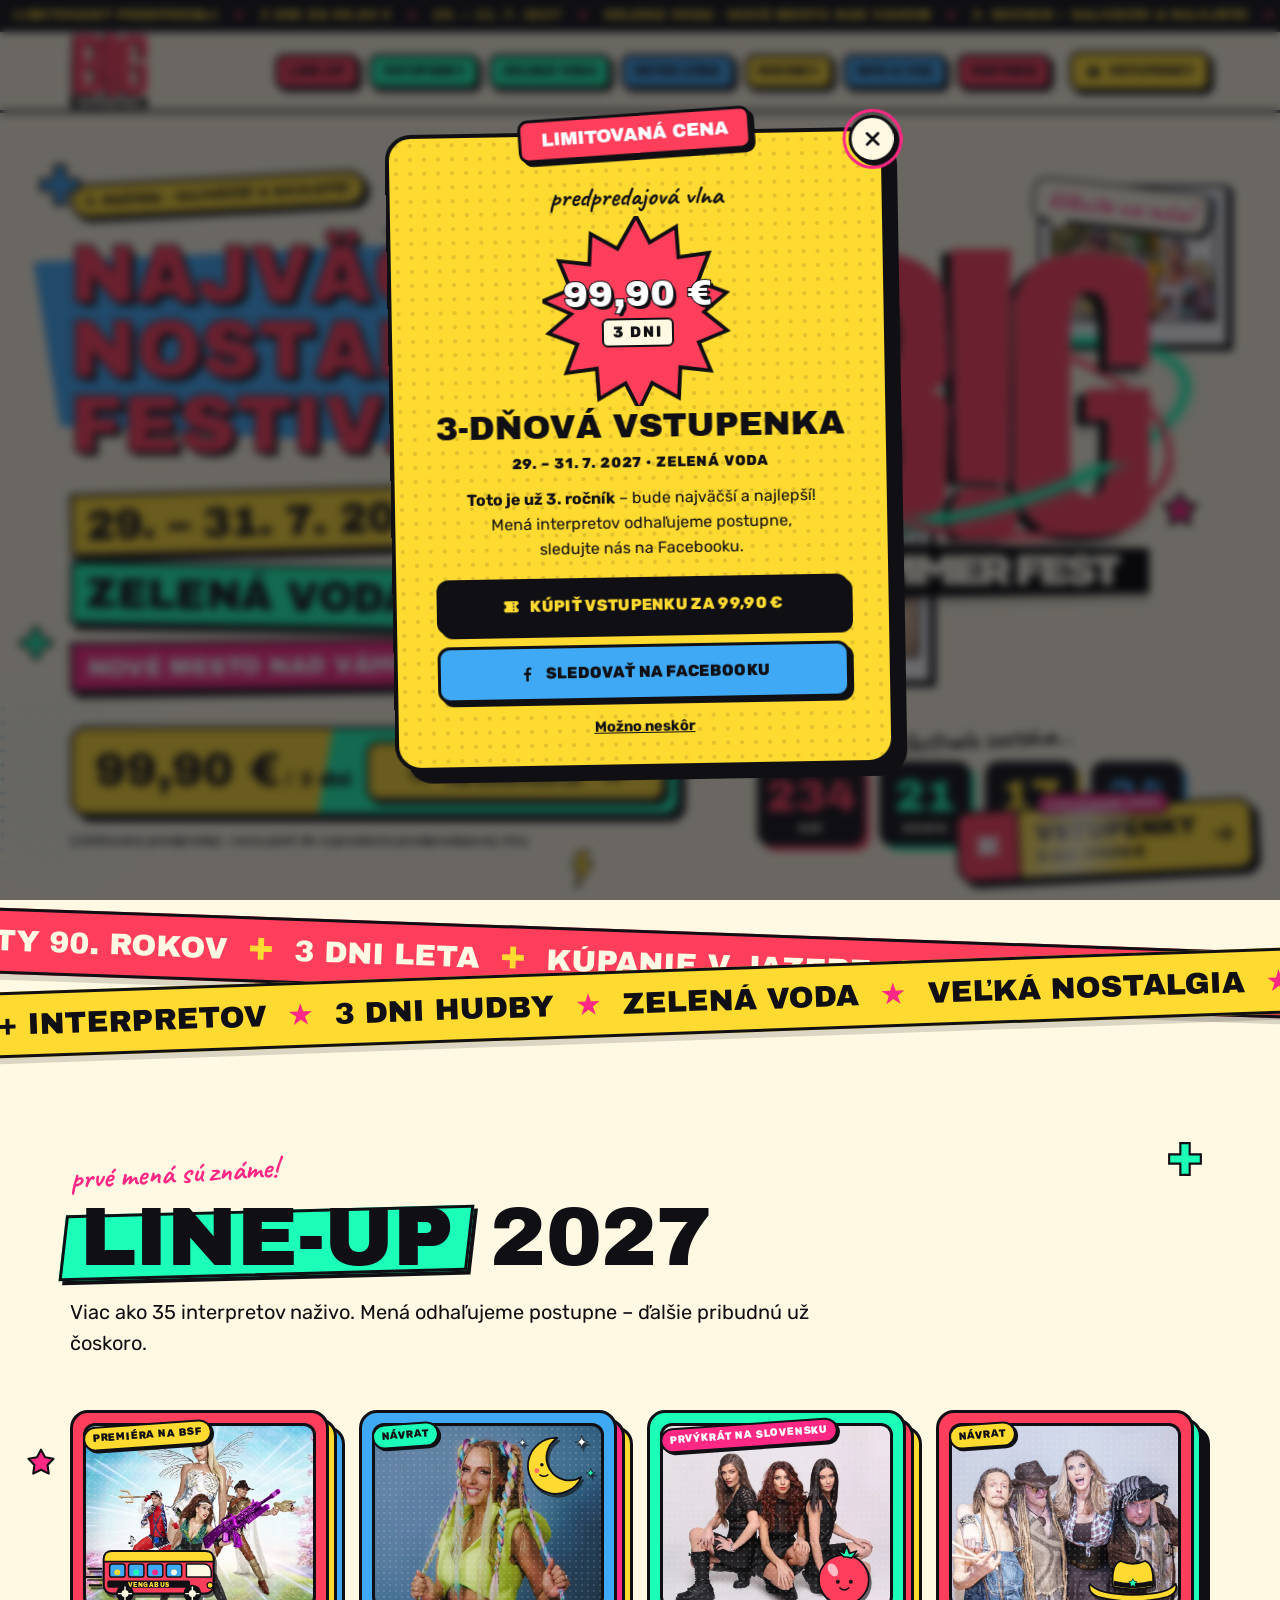
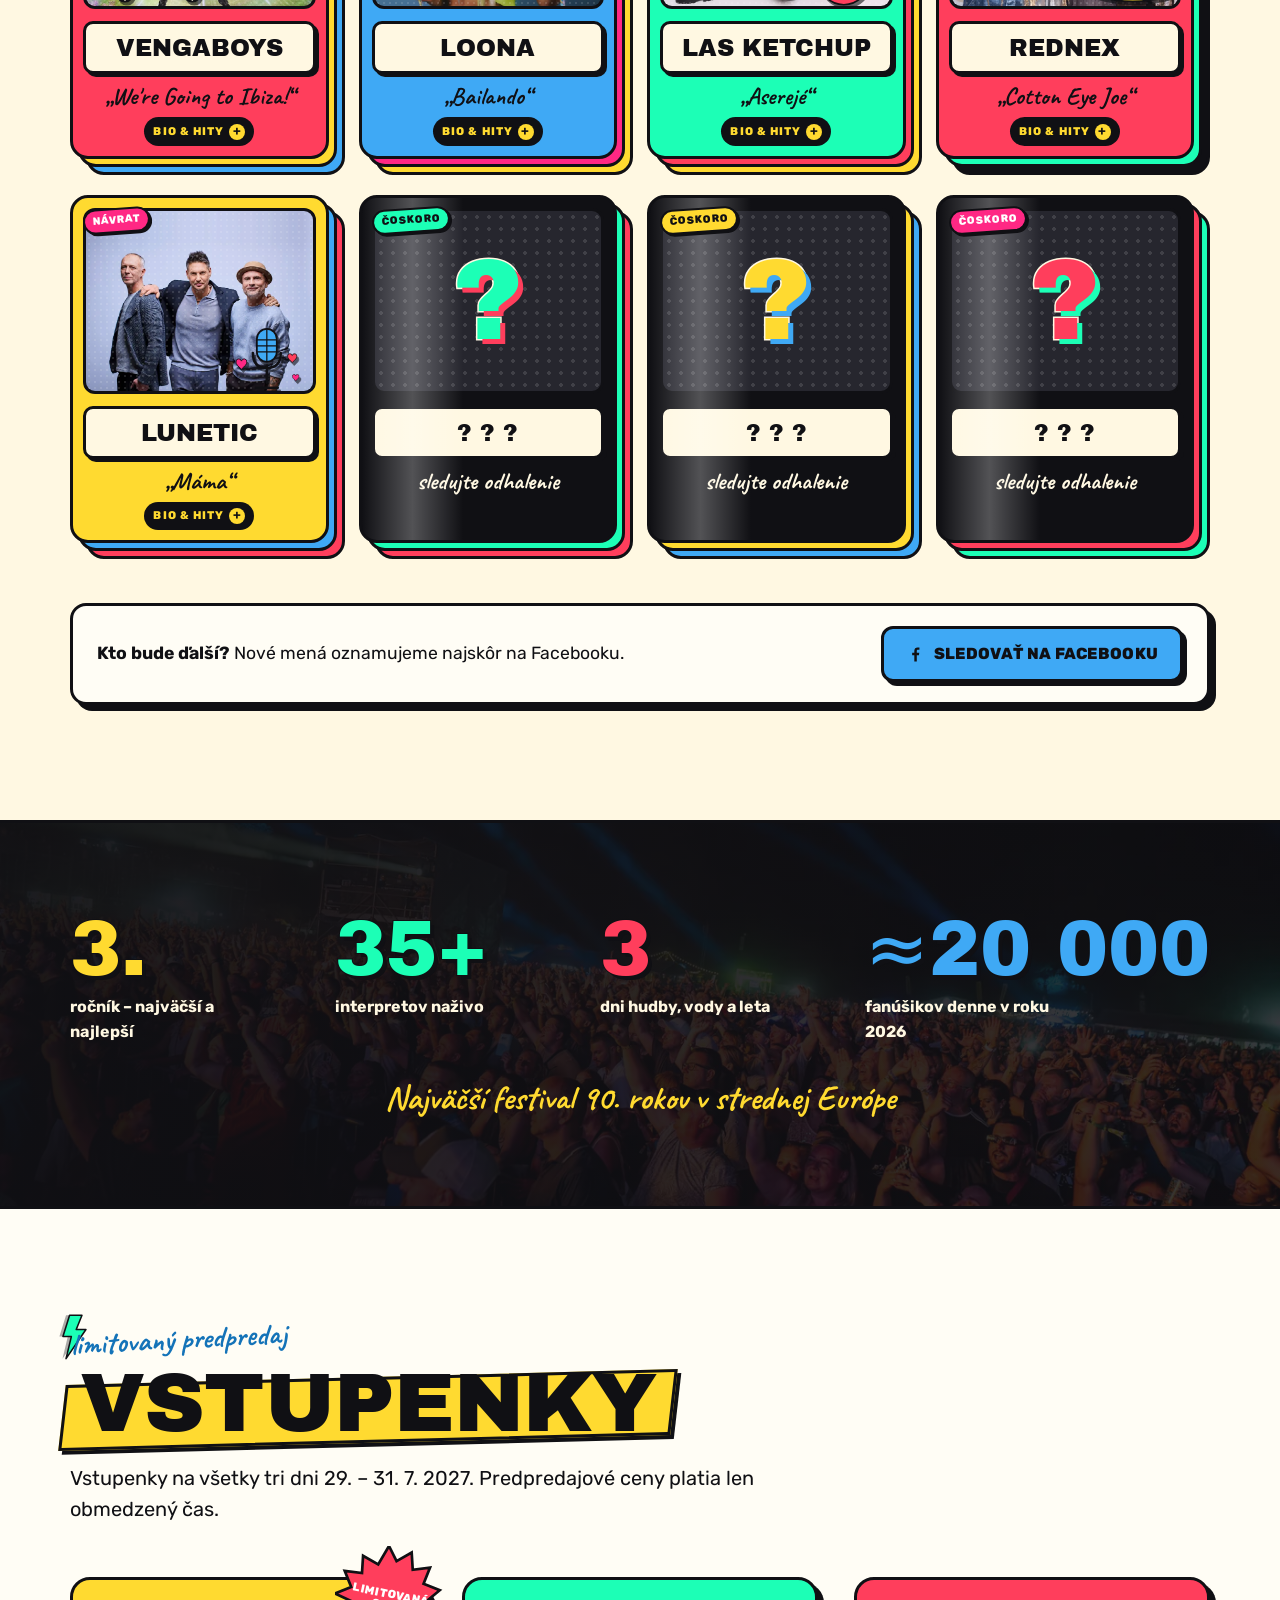
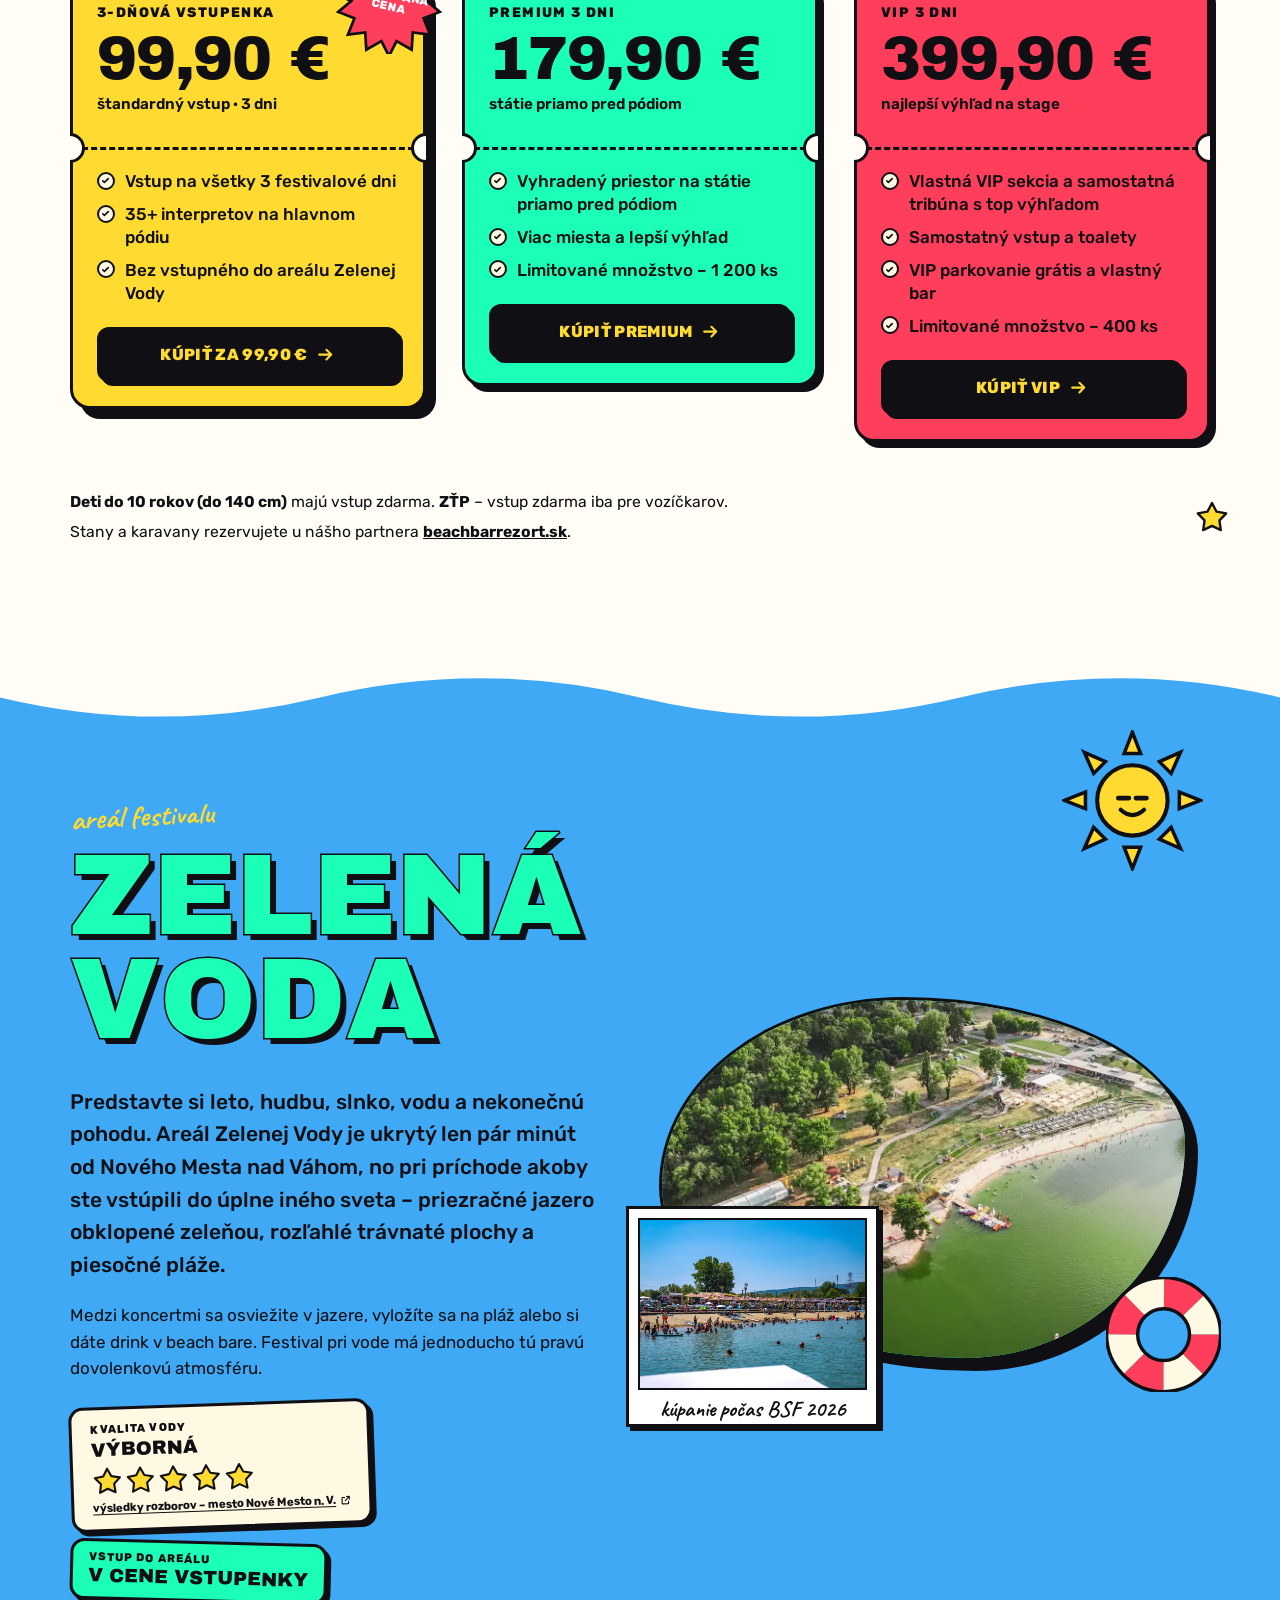
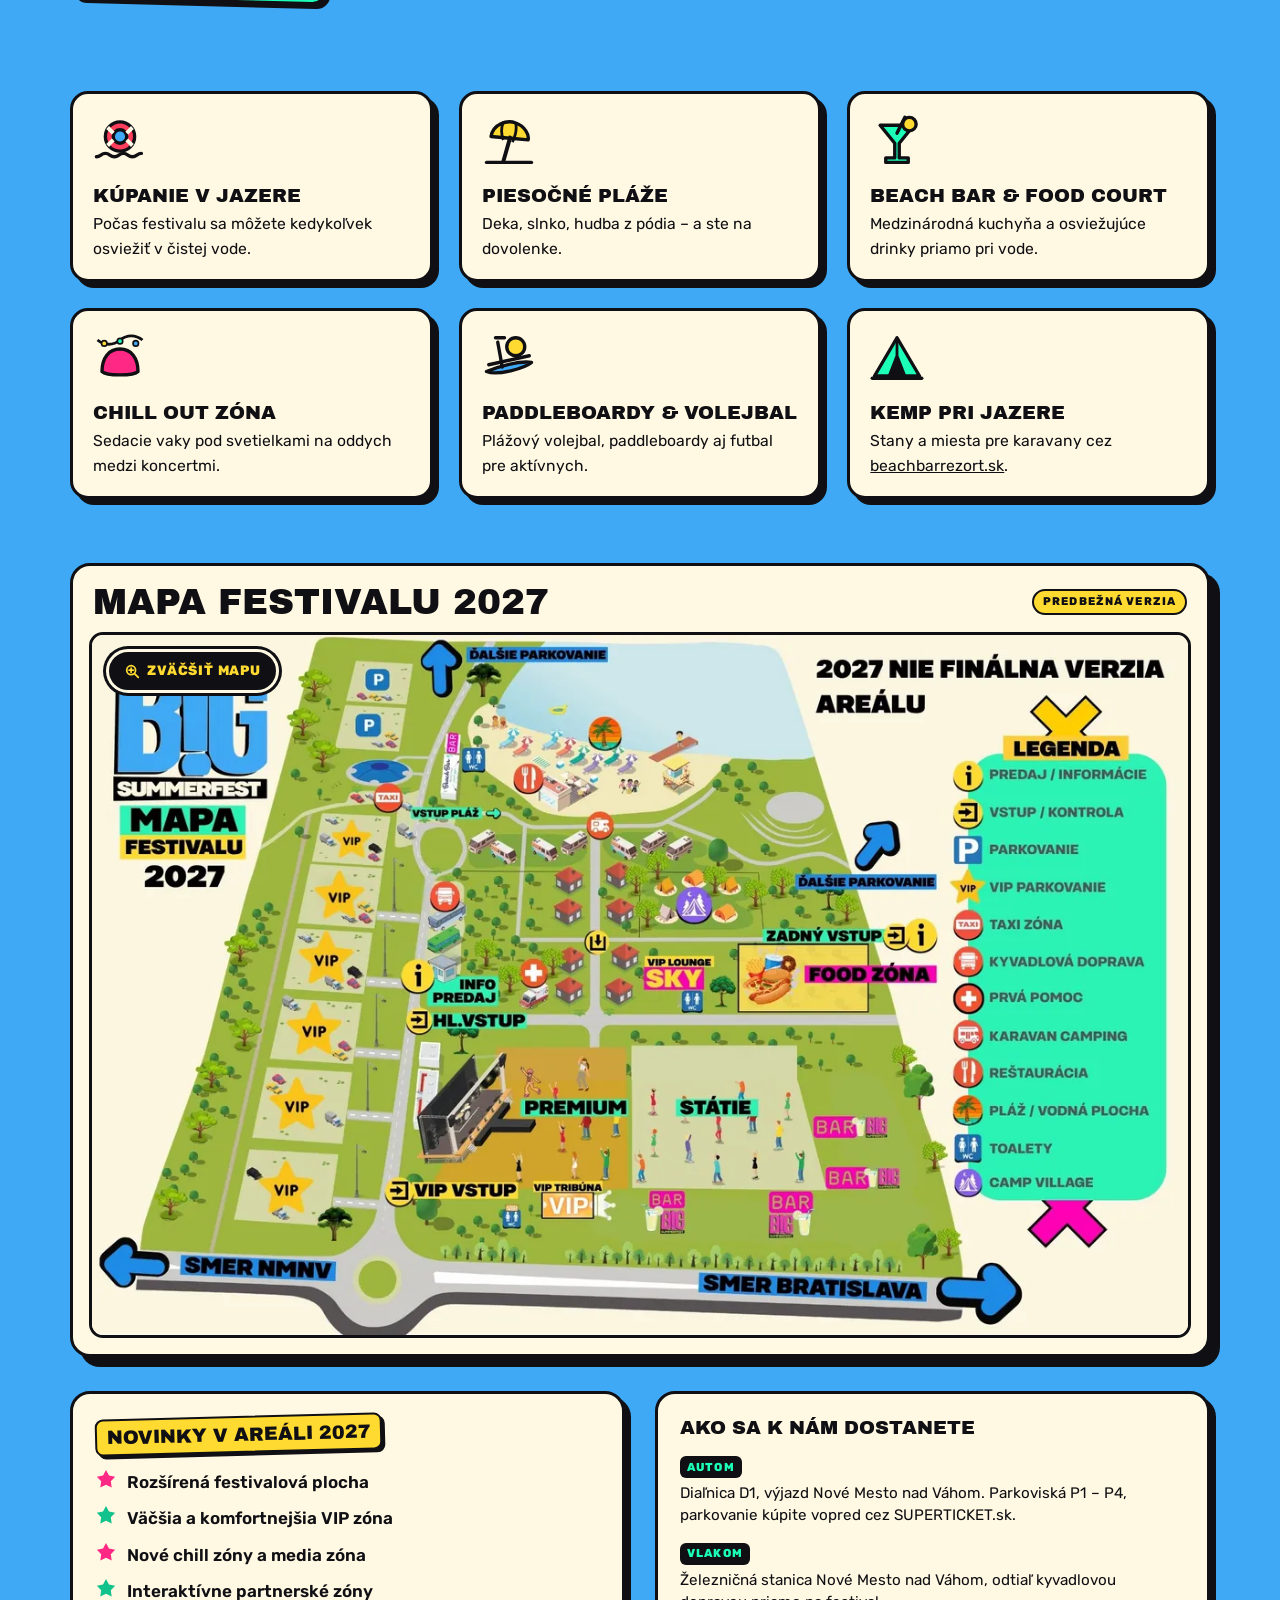
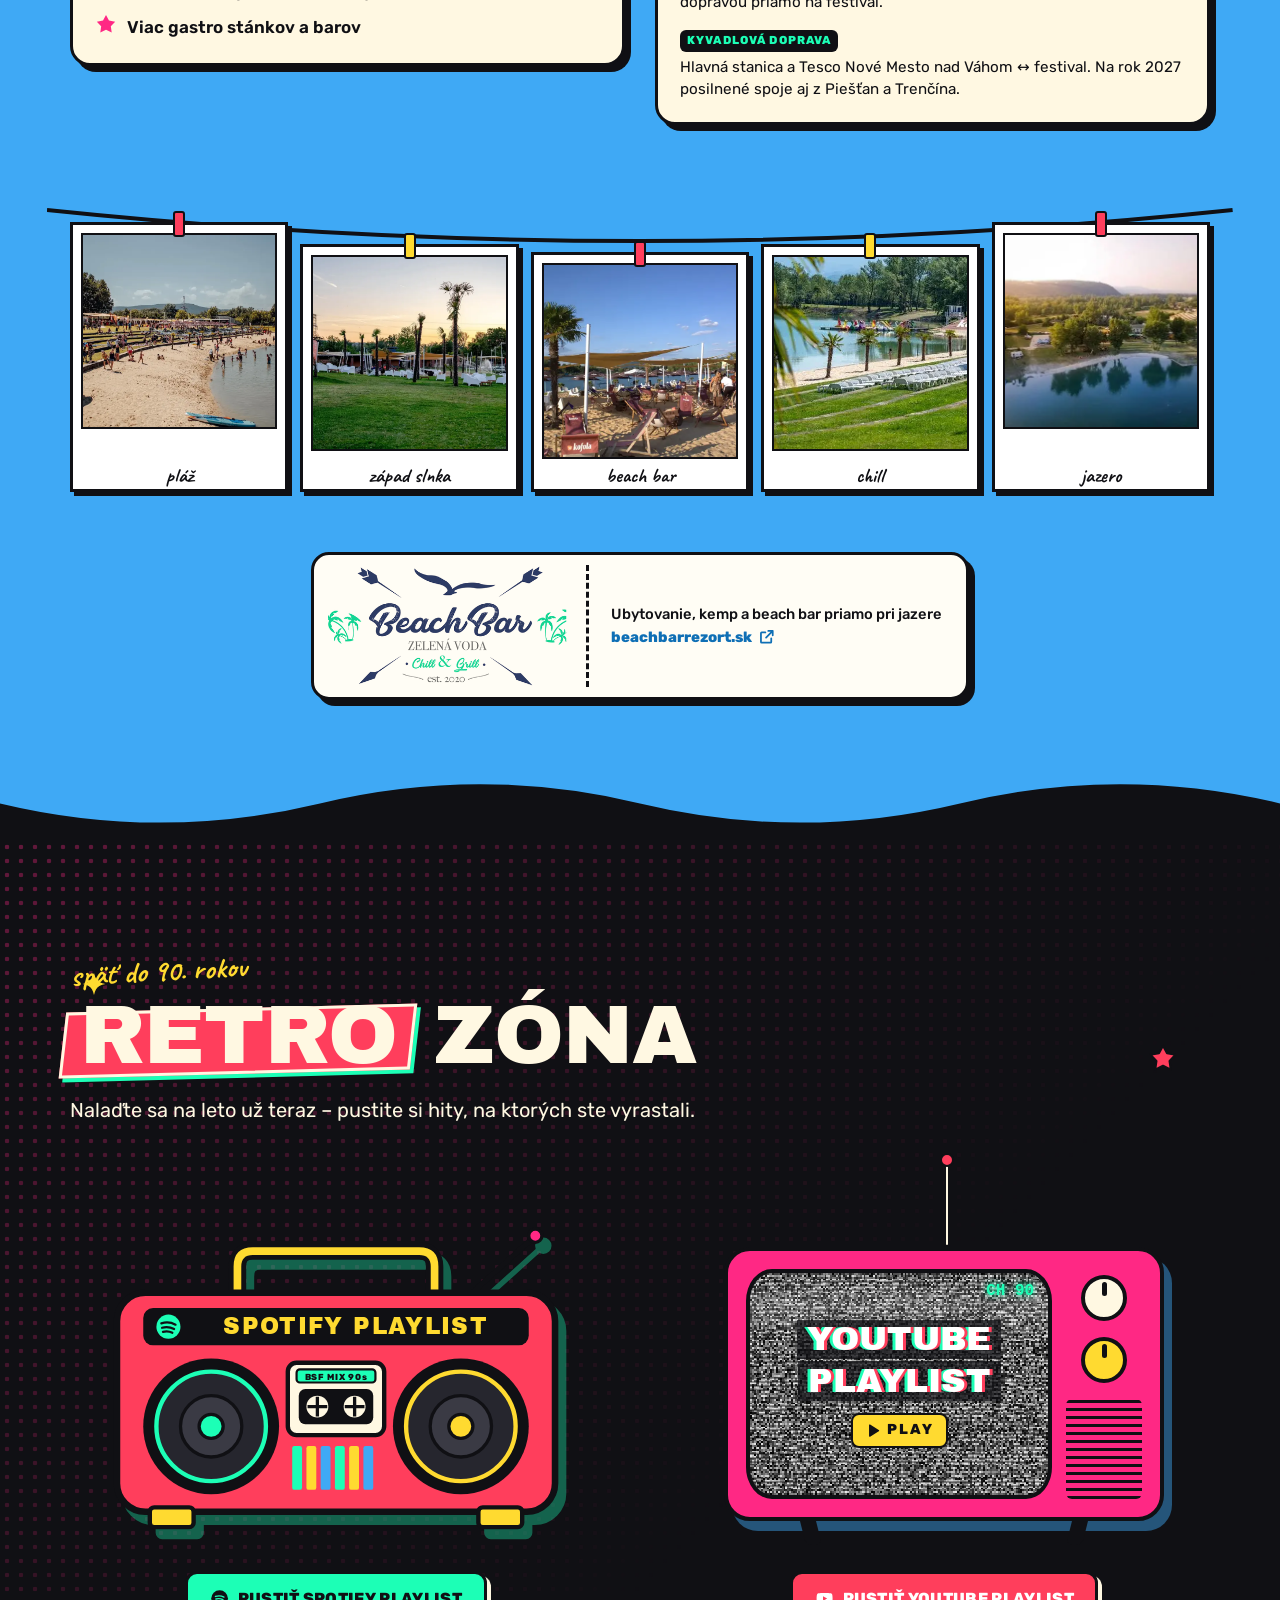
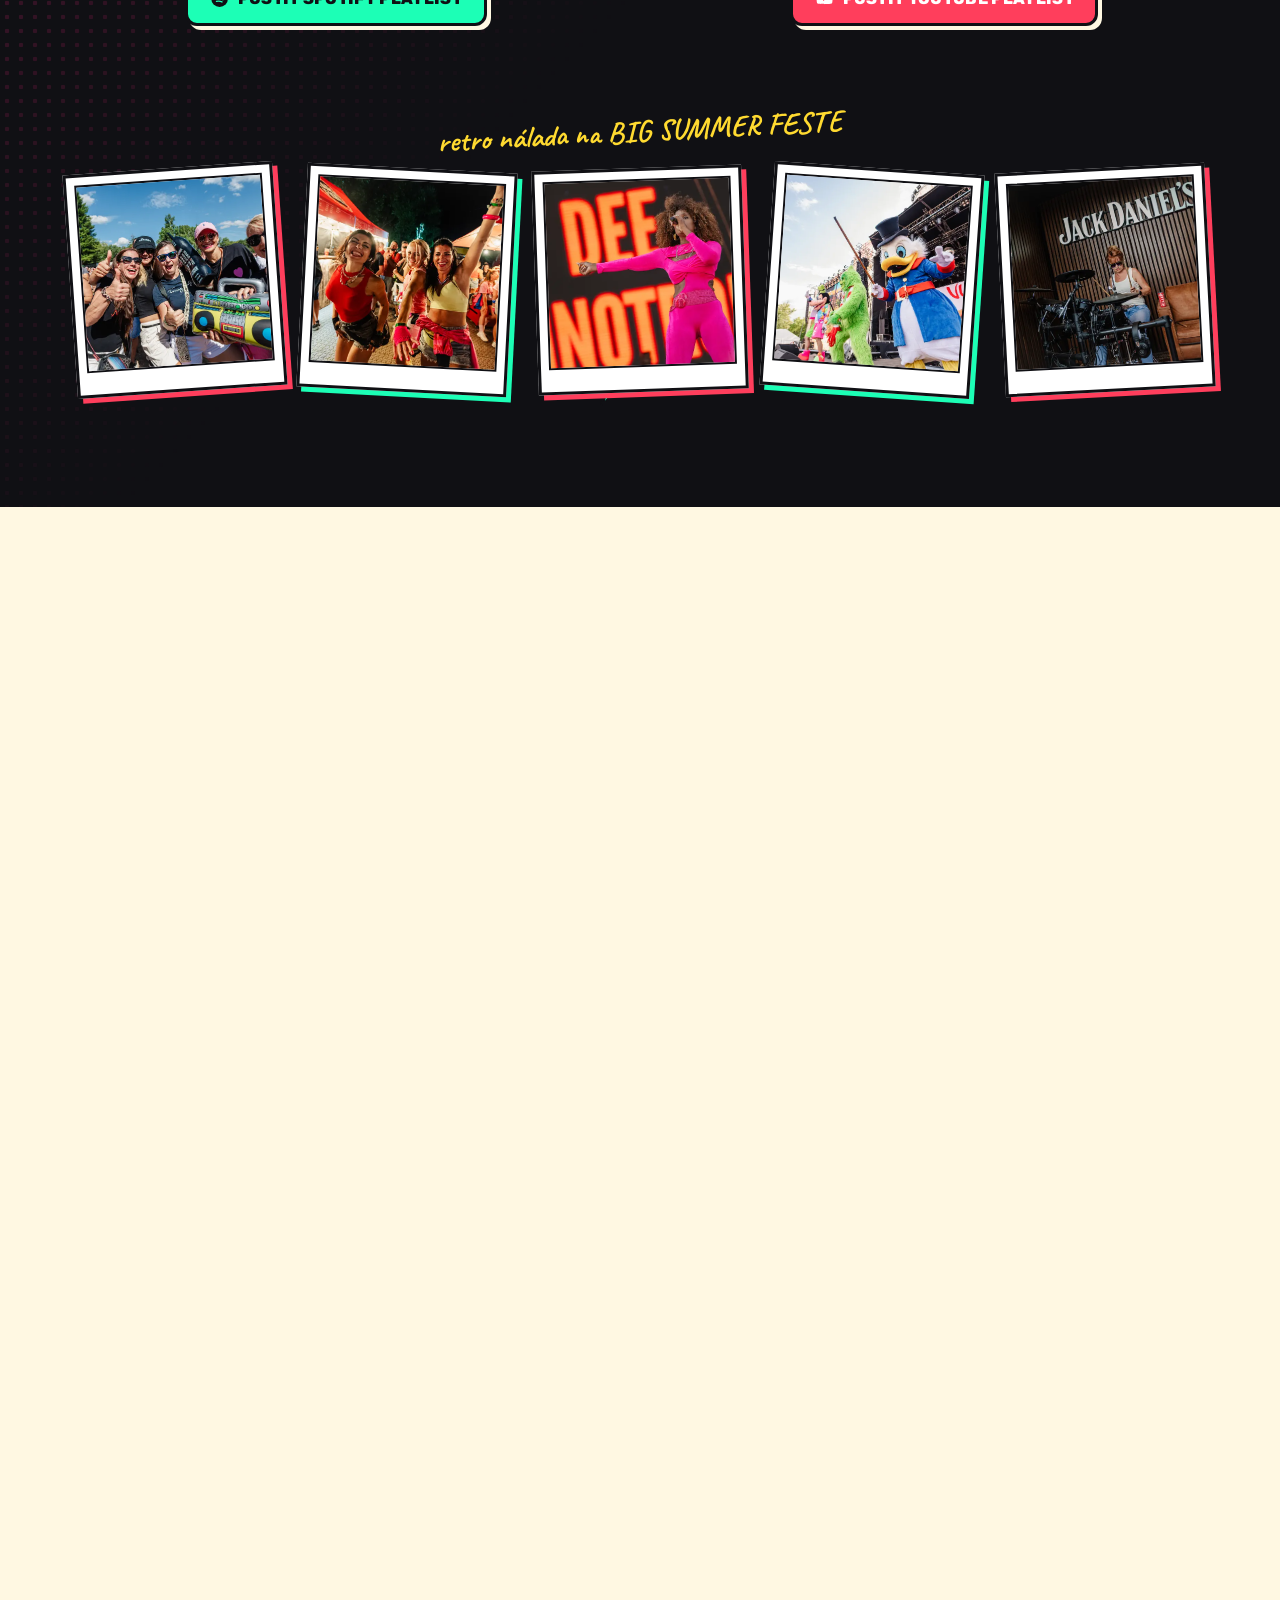
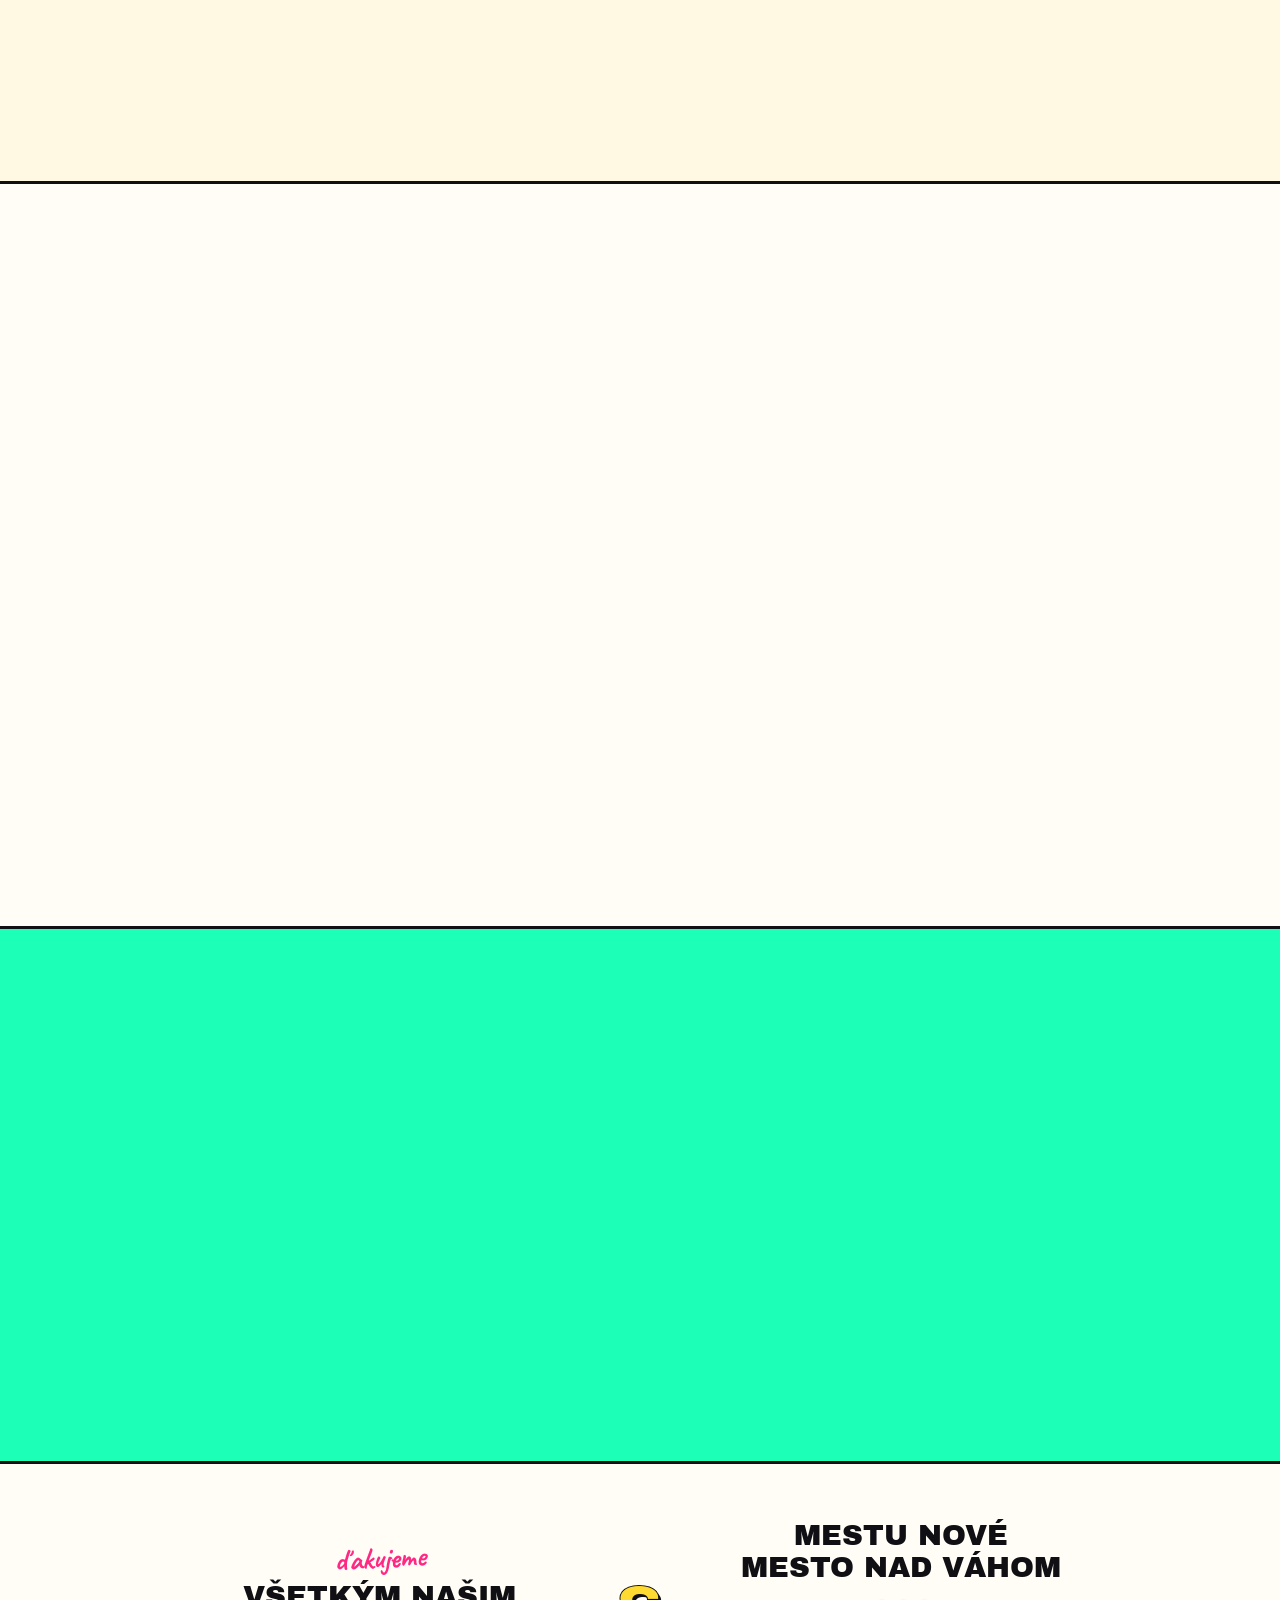
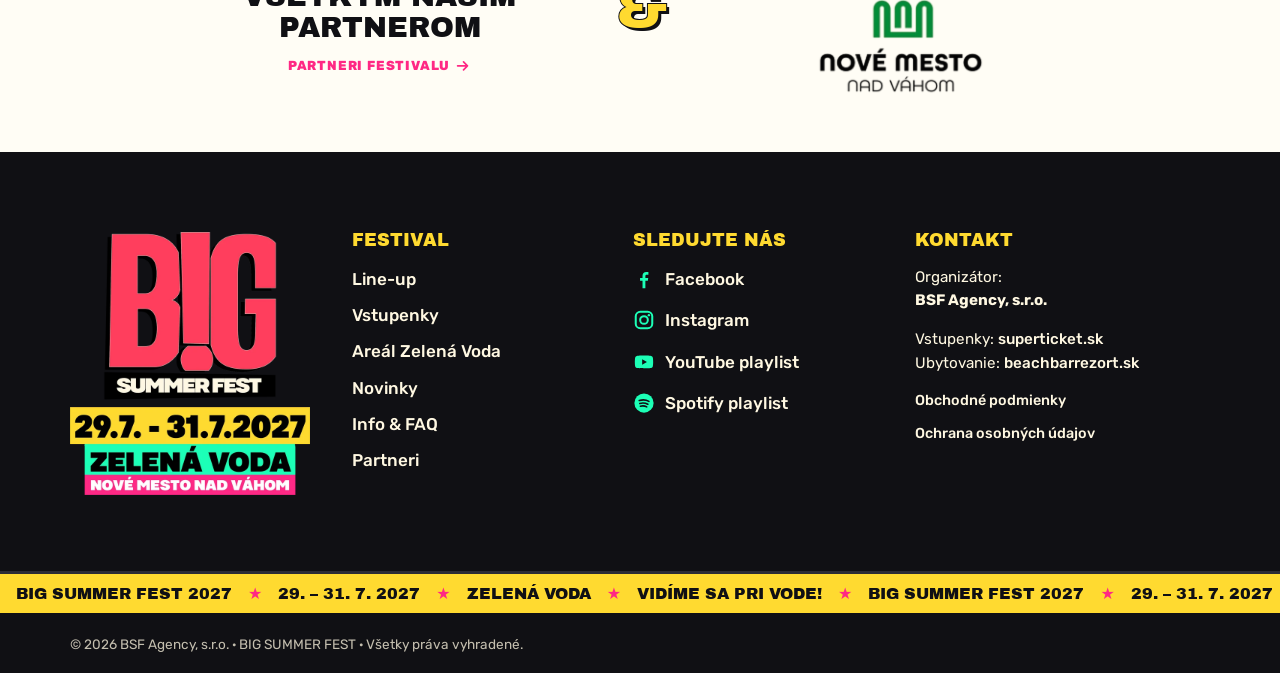
==== index.html @ 3ee13181 "Add files via upload" ====
<!DOCTYPE html>
<html lang="sk">
<head>
<meta charset="utf-8">
<meta name="viewport" content="width=device-width, initial-scale=1, viewport-fit=cover">
<title>BIG SUMMER FEST 2027 – najväčší nostalgia festival | 29. – 31. 7. 2027 Zelená Voda</title>
<meta name="description" content="BIG SUMMER FEST 2027 – 3. ročník najväčšieho festivalu hitov 90. rokov. 29. – 31. júla 2027, Zelená Voda, Nové Mesto nad Váhom. VENGABOYS, LOONA, LAS KETCHUP, REDNEX, LUNETIC. Limitovaný predpredaj 3 dni za 99,90 €.">
<meta name="theme-color" content="#FF3E5C">
<link rel="canonical" href="https://bigsummerfest.sk/">
<meta property="og:type" content="website">
<meta property="og:locale" content="sk_SK">
<meta property="og:site_name" content="BIG SUMMER FEST">
<meta property="og:title" content="BIG SUMMER FEST 2027 – Veľká nostalgia sa vracia na Zelenú Vodu!">
<meta property="og:description" content="29. – 31. 7. 2027 · Zelená Voda · 35+ interpretov. Limitovaný predpredaj: 3 dni za 99,90 €.">
<meta property="og:url" content="https://bigsummerfest.sk/">
<meta property="og:image" content="https://bigsummerfest.sk/assets/img/og-image.jpg">
<meta name="twitter:card" content="summary_large_image">
<link rel="icon" type="image/png" href="assets/img/favicon.png">
<link rel="apple-touch-icon" href="assets/img/apple-touch-icon.png">
<link rel="preload" href="assets/fonts/archivo-black-latin-400-normal.woff2" as="font" type="font/woff2" crossorigin>
<link rel="preload" href="assets/fonts/rubik-latin-wght-normal.woff2" as="font" type="font/woff2" crossorigin>
<!--FONTS--><link rel="stylesheet" href="assets/css/fonts.css"><!--/FONTS-->
<link rel="stylesheet" href="assets/css/style.css">
<script type="application/ld+json">
{"@context":"https://schema.org","@type":"Festival","name":"BIG SUMMER FEST 2027","startDate":"2027-07-29","endDate":"2027-07-31","eventStatus":"https://schema.org/EventScheduled","eventAttendanceMode":"https://schema.org/OfflineEventAttendanceMode","location":{"@type":"Place","name":"Zelená Voda","address":{"@type":"PostalAddress","addressLocality":"Nové Mesto nad Váhom","addressCountry":"SK"}},"image":["https://bigsummerfest.sk/assets/img/og-image.jpg"],"description":"3. ročník najväčšieho festivalu hitov 90. rokov na Zelenej Vode.","performer":[{"@type":"MusicGroup","name":"Vengaboys"},{"@type":"MusicGroup","name":"Loona"},{"@type":"MusicGroup","name":"Las Ketchup"},{"@type":"MusicGroup","name":"Rednex"},{"@type":"MusicGroup","name":"Lunetic"}],"offers":{"@type":"Offer","url":"https://www.superticket.sk/big-summer-fest-2027","price":"99.90","priceCurrency":"EUR","availability":"https://schema.org/LimitedAvailability"},"organizer":{"@type":"Organization","name":"BSF Agency, s.r.o.","url":"https://bigsummerfest.sk/"}}
</script>
</head>
<body>
<!--BODY-START-->
<script>window.BSF_EMBED = window.BSF_EMBED !== false;</script>

<!-- ============ SVG SPRITE ============ -->
<svg width="0" height="0" style="position:absolute" aria-hidden="true" focusable="false">
  <defs>
    <symbol id="i-star" viewBox="0 0 100 100"><path d="M50 9 63.5 34.4 91.8 39.4 71.9 60.1 75.9 88.6 50 76 24.1 88.6 28.1 60.1 8.2 39.4 36.5 34.4Z" fill="currentColor" stroke="#101014" stroke-width="7" stroke-linejoin="round"/></symbol>
    <symbol id="i-plus" viewBox="0 0 100 100"><path d="M37 6h26v31h31v26H63v31H37V63H6V37h31Z" fill="currentColor" stroke="#101014" stroke-width="6" stroke-linejoin="miter"/></symbol>
    <symbol id="i-x" viewBox="0 0 100 100"><path d="M37 6h26v31h31v26H63v31H37V63H6V37h31Z" transform="rotate(45 50 50) scale(.9) translate(5.5 5.5)" fill="currentColor" stroke="#101014" stroke-width="6.5"/></symbol>
    <symbol id="i-bolt" viewBox="0 0 64 104"><path d="M18 3h28L33 35h22L10 101l12-50H3Z" fill="#101014" opacity=".35" transform="translate(-4 0)"/><path d="M22 3h28L37 35h22L14 101l12-50H7Z" fill="currentColor" stroke="#101014" stroke-width="3.5" stroke-linejoin="round"/></symbol>
    <symbol id="i-spark" viewBox="0 0 100 100"><path d="M50 3C54 38 62 46 97 50 62 54 54 62 50 97 46 62 38 54 3 50 38 46 46 38 50 3Z" fill="currentColor" stroke="#101014" stroke-width="5" stroke-linejoin="round"/></symbol>
    <symbol id="i-heart" viewBox="0 0 24 24"><path d="M12 21C5 15 2 11.5 2 8a5 5 0 0 1 10-2 5 5 0 0 1 10 2c0 3.5-3 7-10 13Z" fill="currentColor" stroke="#101014" stroke-width="1.6"/></symbol>
    <symbol id="i-fb" viewBox="0 0 24 24"><path fill="currentColor" d="M13.5 22v-8h2.7l.4-3.2h-3.1V8.8c0-.9.3-1.5 1.6-1.5h1.7V4.4c-.3 0-1.3-.1-2.4-.1-2.4 0-4 1.5-4 4.1v2.4H7.7V14h2.7v8z"/></symbol>
    <symbol id="i-ig" viewBox="0 0 24 24"><rect x="3" y="3" width="18" height="18" rx="5" fill="none" stroke="currentColor" stroke-width="2.2"/><circle cx="12" cy="12" r="4.2" fill="none" stroke="currentColor" stroke-width="2.2"/><circle cx="17.3" cy="6.7" r="1.3" fill="currentColor"/></symbol>
    <symbol id="i-yt" viewBox="0 0 24 24"><path fill="currentColor" d="M21.6 7.2a2.5 2.5 0 0 0-1.8-1.8C18.2 5 12 5 12 5s-6.2 0-7.8.4A2.5 2.5 0 0 0 2.4 7.2C2 8.8 2 12 2 12s0 3.2.4 4.8a2.5 2.5 0 0 0 1.8 1.8C5.8 19 12 19 12 19s6.2 0 7.8-.4a2.5 2.5 0 0 0 1.8-1.8c.4-1.6.4-4.8.4-4.8s0-3.2-.4-4.8zM10 15V9l5.2 3z"/></symbol>
    <symbol id="i-spotify" viewBox="0 0 24 24"><circle cx="12" cy="12" r="10.5" fill="currentColor"/><path d="M6.8 9.3c3.6-1.1 7.6-.8 10.6.9M7.4 12.5c3-.8 6.2-.5 8.8.9M8.1 15.5c2.4-.6 4.8-.4 6.9.7" fill="none" stroke="var(--ico-bg,#fff)" stroke-width="1.7" stroke-linecap="round"/></symbol>
    <symbol id="i-ticket" viewBox="0 0 24 24"><path fill="currentColor" d="M3 7a2 2 0 0 1 2-2h14a2 2 0 0 1 2 2v2.2a2.8 2.8 0 0 0 0 5.6V17a2 2 0 0 1-2 2H5a2 2 0 0 1-2-2v-2.2a2.8 2.8 0 0 0 0-5.6Zm11 0v2h1.6V7Zm0 4v2h1.6v-2Zm0 4v2h1.6v-2Z"/></symbol>
    <symbol id="i-play" viewBox="0 0 24 24"><path fill="currentColor" d="M7 4.5v15a1 1 0 0 0 1.5.9l12-7.5a1 1 0 0 0 0-1.8l-12-7.5A1 1 0 0 0 7 4.5Z"/></symbol>
    <symbol id="i-arrow" viewBox="0 0 24 24"><path d="M4 12h15m-6-6 6 6-6 6" fill="none" stroke="currentColor" stroke-width="2.6" stroke-linecap="round" stroke-linejoin="round"/></symbol>
    <symbol id="i-ext" viewBox="0 0 24 24"><path d="M14 4h6v6m0-6-9 9M18 14v5a1 1 0 0 1-1 1H5a1 1 0 0 1-1-1V7a1 1 0 0 1 1-1h5" fill="none" stroke="currentColor" stroke-width="2.4" stroke-linecap="round" stroke-linejoin="round"/></symbol>
    <symbol id="i-zoom" viewBox="0 0 24 24"><circle cx="10.5" cy="10.5" r="6.5" fill="none" stroke="currentColor" stroke-width="2.6"/><path d="M15.5 15.5 21 21M10.5 7.5v6M7.5 10.5h6" stroke="currentColor" stroke-width="2.6" stroke-linecap="round"/></symbol>
    <symbol id="i-palm" viewBox="0 0 48 48"><path d="M25 22c1 8 0 16-3 23" fill="none" stroke="#101014" stroke-width="3.5" stroke-linecap="round"/><path d="M25 21C18 12 8 12 3 17c7-1 13 0 22 4Zm0 0c4-9 13-12 20-9-7 1-13 4-20 9Zm0 0c-9-3-15 1-17 8 5-4 10-6 17-8Zm0 0c8-1 14 4 15 11-4-5-9-8-15-11Zm0 0c-2-8 1-15 7-18-3 6-5 11-7 18Z" fill="#1CFFB6" stroke="#101014" stroke-width="2.2" stroke-linejoin="round"/><path d="M8 45h32" stroke="#101014" stroke-width="3" stroke-linecap="round"/><circle cx="36" cy="10" r="5" fill="#FFDA30" stroke="#101014" stroke-width="2"/></symbol>
    <symbol id="i-close" viewBox="0 0 24 24"><path d="M6 6l12 12M18 6 6 18" fill="none" stroke="currentColor" stroke-width="3" stroke-linecap="round"/></symbol>
    <symbol id="i-pin" viewBox="0 0 24 24"><path fill="currentColor" stroke="#101014" stroke-width="1.5" d="M12 22s7-6.6 7-12a7 7 0 0 0-14 0c0 5.4 7 12 7 12Z"/><circle cx="12" cy="10" r="2.6" fill="#fff" stroke="#101014" stroke-width="1.2"/></symbol>
    <!-- feature icons -->
    <symbol id="f-swim" viewBox="0 0 48 48"><circle cx="24" cy="20" r="13" fill="#FF3E5C" stroke="#101014" stroke-width="3"/><circle cx="24" cy="20" r="6" fill="#3FA9F5" stroke="#101014" stroke-width="3"/><path d="M13 12l5 5m12 0 5-5m-22 16 5-5m12 0 5 5" stroke="#FFF8E2" stroke-width="3.5"/><path d="M3 38c4 0 4-3 8-3s4 3 8 3 4-3 8-3 4 3 8 3 4-3 8-3" fill="none" stroke="#101014" stroke-width="3" stroke-linecap="round"/></symbol>
    <symbol id="f-beach" viewBox="0 0 48 48"><path d="M8 20C10 9 22 5 30 8s12 10 11 15Z" fill="#FFDA30" stroke="#101014" stroke-width="3" stroke-linejoin="round"/><path d="M19 7c-2 5-2 11 0 16M30 8c1 5 0 11-3 17" fill="none" stroke="#101014" stroke-width="2.5"/><path d="M25 21 19 42" stroke="#101014" stroke-width="3.5" stroke-linecap="round"/><path d="M4 43h40" stroke="#101014" stroke-width="3" stroke-linecap="round"/></symbol>
    <symbol id="f-drink" viewBox="0 0 48 48"><path d="M9 10h30L26 26v13h8v4H14v-4h8V26Z" fill="#1CFFB6" stroke="#101014" stroke-width="3" stroke-linejoin="round"/><circle cx="35" cy="9" r="6" fill="#FFDA30" stroke="#101014" stroke-width="3"/><path d="M31 3 24 17" stroke="#101014" stroke-width="3" stroke-linecap="round"/></symbol>
    <symbol id="f-chill" viewBox="0 0 48 48"><path d="M8 36c0-12 6-20 16-20s16 8 16 20c-4 4-28 4-32 0Z" fill="#FF2884" stroke="#101014" stroke-width="3" stroke-linejoin="round"/><path d="M4 8c6 5 14 5 20 0s14-5 20 0" fill="none" stroke="#101014" stroke-width="2.5"/><circle cx="10" cy="11" r="2.4" fill="#FFDA30" stroke="#101014" stroke-width="1.5"/><circle cx="24" cy="9" r="2.4" fill="#1CFFB6" stroke="#101014" stroke-width="1.5"/><circle cx="38" cy="11" r="2.4" fill="#3FA9F5" stroke="#101014" stroke-width="1.5"/></symbol>
    <symbol id="f-sup" viewBox="0 0 48 48"><circle cx="30" cy="14" r="8" fill="#FFDA30" stroke="#101014" stroke-width="3"/><path d="M6 30 42 22" stroke="#101014" stroke-width="3" stroke-linecap="round"/><path d="M4 36c10-4 30-10 40-8-6 5-30 12-40 8Z" fill="#3FA9F5" stroke="#101014" stroke-width="3" stroke-linejoin="round"/><path d="M14 10 18 32" stroke="#101014" stroke-width="3" stroke-linecap="round"/><path d="M12 6h8" stroke="#101014" stroke-width="3" stroke-linecap="round"/></symbol>
    <symbol id="f-tent" viewBox="0 0 48 48"><path d="M24 6 4 40h40Z" fill="#1CFFB6" stroke="#101014" stroke-width="3" stroke-linejoin="round"/><path d="M24 6v34M24 22l-7 18h14Z" fill="#101014" stroke="#101014" stroke-width="2.5" stroke-linejoin="round"/><path d="M2 42h44" stroke="#101014" stroke-width="3" stroke-linecap="round"/></symbol>
  </defs>
</svg>

<a class="skip" href="#obsah">Preskočiť na obsah</a>

<!-- ============ TOP TICKER ============ -->
<div class="topbar" role="note" aria-label="Limitovaný predpredaj: 3 dni za 99,90 €">
  <div class="marquee" aria-hidden="true">
    <div class="marquee__track" style="--dur:38s">
      <div class="marquee__group"><span>LIMITOVANÝ PREDPREDAJ</span><i>★</i><span>3 DNI ZA 99,90 €</span><i>★</i><span>29. – 31. 7. 2027</span><i>★</i><span>ZELENÁ VODA · NOVÉ MESTO NAD VÁHOM</span><i>★</i><span>3. ROČNÍK – NAJVÄČŠÍ A NAJLEPŠÍ</span><i>★</i></div>
      <div class="marquee__group"><span>LIMITOVANÝ PREDPREDAJ</span><i>★</i><span>3 DNI ZA 99,90 €</span><i>★</i><span>29. – 31. 7. 2027</span><i>★</i><span>ZELENÁ VODA · NOVÉ MESTO NAD VÁHOM</span><i>★</i><span>3. ROČNÍK – NAJVÄČŠÍ A NAJLEPŠÍ</span><i>★</i></div>
    </div>
  </div>
</div>

<!-- ============ HEADER ============ -->
<header class="site-header" id="top">
  <div class="wrap header__inner">
    <a class="brand" href="#top" aria-label="BIG SUMMER FEST – úvod">
      <img src="assets/img/logo-sm.webp" width="260" height="253" alt="BIG SUMMER FEST">
    </a>
    <nav class="nav" id="nav" aria-label="Hlavná navigácia">
      <a href="#line-up" style="--c:var(--pink)">Line-up</a>
      <a href="#vstupenky" style="--c:var(--mint)">Vstupenky</a>
      <a href="#zelena-voda" style="--c:var(--mint)">Zelená Voda</a>
      <a href="#retro" style="--c:var(--blue)">Retro zóna</a>
      <a href="#novinky" style="--c:var(--yellow)">Novinky</a>
      <a href="faq.html" style="--c:var(--blue)">Info &amp; FAQ</a>
      <a href="partneri.html" style="--c:var(--pink)">Partneri</a>
      <div class="nav__social">
        <a href="https://www.facebook.com/bigsummerfest.sk/" target="_blank" rel="noopener" aria-label="Facebook"><svg><use href="#i-fb"/></svg></a>
        <a href="https://www.instagram.com/bigsummerfest.sk/" target="_blank" rel="noopener" aria-label="Instagram"><svg><use href="#i-ig"/></svg></a>
      </div>
    </nav>
    <div class="header__cta">
      <a class="btn btn--sm btn--yellow btn--breathe" href="https://www.superticket.sk/big-summer-fest-2027" target="_blank" rel="noopener"><svg class="ico"><use href="#i-ticket"/></svg><span>Vstupenky</span></a>
      <button class="burger" type="button" aria-expanded="false" aria-controls="nav" aria-label="Otvoriť menu"><span></span><span></span><span></span></button>
    </div>
  </div>
</header>

<main id="obsah">

<!-- ============ HERO ============ -->
<section class="hero" aria-labelledby="hero-title">
  <div class="dots dots--hero" aria-hidden="true"></div>
  <svg class="deco a-spin" style="--s:44px;top:6%;left:3%;color:var(--blue)" aria-hidden="true"><use href="#i-plus"/></svg>
  <svg class="deco a-bob" style="--s:34px;top:62%;left:1.5%;color:var(--mint)" aria-hidden="true"><use href="#i-plus"/></svg>
  <svg class="deco a-twinkle" style="--s:38px;top:14%;left:47%;color:var(--magenta)" aria-hidden="true"><use href="#i-star"/></svg>
  <svg class="deco a-wiggle" style="--s:40px;bottom:6%;left:44%;color:var(--yellow)" aria-hidden="true"><use href="#i-bolt"/></svg>
  <svg class="deco a-spin-rev" style="--s:30px;bottom:12%;right:3%;color:var(--mint)" aria-hidden="true"><use href="#i-x"/></svg>

  <div class="wrap hero__grid">
    <div class="hero__copy">
      <p class="sticker sticker--yellow"><span>3. ročník</span> · najväčší a najlepší</p>
      <h1 class="hero__title" id="hero-title">
        <span class="t-big" data-wave>Najväčší nostalgia festival</span>
      </h1>
      <ul class="bigchips" aria-label="Termín a miesto">
        <li class="bigchip bigchip--date">29. – 31. 7. 2027</li>
        <li class="bigchip bigchip--place">Zelená Voda</li>
        <li class="bigchip bigchip--city">Nové Mesto nad Váhom</li>
      </ul>

    </div>

    <div class="hero__art">
      <figure class="polaroid polaroid--a" aria-hidden="true"><img src="assets/img/fest-tanec.webp" width="800" height="533" alt="" fetchpriority="high"></figure>
      <figure class="polaroid polaroid--b" aria-hidden="true"><img src="assets/img/fest-maska.webp" width="800" height="533" alt=""></figure>
      <div class="orbit orbit--back" aria-hidden="true"><i></i></div>
      <button class="hero__logo-btn" type="button" aria-label="BIG SUMMER FEST – kliknite na logo"><img class="hero__logo" src="assets/img/logo.webp" width="640" height="623" alt="BIG SUMMER FEST"></button>
      <div class="orbit-front" aria-hidden="true"><div class="orbit"><i></i></div></div>
      <span class="logo-hint" aria-hidden="true">kliknite na mňa!</span>
      <div class="logo-fx" aria-hidden="true"></div>
      <svg class="deco a-twinkle" style="--s:46px;top:4%;left:10%;color:var(--yellow)" aria-hidden="true"><use href="#i-spark"/></svg>
      <svg class="deco a-spin" style="--s:40px;bottom:30%;right:2%;color:var(--magenta)" aria-hidden="true"><use href="#i-star"/></svg>
      <svg class="deco a-bob" style="--s:52px;top:40%;left:-2%;color:var(--mint)" aria-hidden="true"><use href="#i-bolt"/></svg>
    </div>

    <div class="hero__cd countdown-wrap">
        <p class="hand">Do festivalu zostáva…</p>
        <div class="countdown" id="countdown" role="timer" aria-live="off" data-target="2027-07-29T00:00:00+02:00">
          <div class="cd"><span class="cd__num" data-u="d">310</span><span class="cd__lbl">dní</span></div>
          <div class="cd"><span class="cd__num" data-u="h">00</span><span class="cd__lbl">hodín</span></div>
          <div class="cd"><span class="cd__num" data-u="m">00</span><span class="cd__lbl">minút</span></div>
          <div class="cd"><span class="cd__num" data-u="s">00</span><span class="cd__lbl">sekúnd</span></div>
        </div>
      </div>

    <div class="hero__buy">
      <div class="pricebar">
        <p class="pricebar__price"><strong>99,90 €</strong><span>/ 3 dni</span></p>
        <a class="btn btn--yellow btn--wave" href="https://www.superticket.sk/big-summer-fest-2027" target="_blank" rel="noopener">
          <span class="sw sw--l" aria-hidden="true"><i>(</i><i>(</i><i>(</i></span>
          <span class="btn__two">Kúpiť vstupenky<small>cez superticket.sk</small></span>
          <span class="sw sw--r" aria-hidden="true"><i>)</i><i>)</i><i>)</i></span>
        </a>
      </div>
      <p class="hero__note">Limitovaný predpredaj · cena platí do vypredania predpredajovej vlny</p>
    </div>
  </div>
</section>

<!-- ============ TAPES ============ -->
<div class="tapes" aria-hidden="true">
  <div class="tape tape--pink">
    <div class="marquee"><div class="marquee__track marquee__track--rev" style="--dur:30s">
      <div class="marquee__group"><span>hity 90. rokov</span><i>✚</i><span>3 dni leta</span><i>✚</i><span>kúpanie v jazere</span><i>✚</i><span>veľká párty</span><i>✚</i><span>legendy naživo</span><i>✚</i><span>pláž, piesok a palmy</span><i>✚</i><span>hity nultých rokov</span><i>✚</i></div>
      <div class="marquee__group"><span>hity 90. rokov</span><i>✚</i><span>3 dni leta</span><i>✚</i><span>kúpanie v jazere</span><i>✚</i><span>veľká párty</span><i>✚</i><span>legendy naživo</span><i>✚</i><span>pláž, piesok a palmy</span><i>✚</i><span>hity nultých rokov</span><i>✚</i></div>
    </div></div>
  </div>
  <div class="tape tape--yellow">
    <div class="marquee"><div class="marquee__track" style="--dur:26s">
      <div class="marquee__group"><span>35+ interpretov</span><i>★</i><span>3 dni hudby</span><i>★</i><span>Zelená Voda</span><i>★</i><span>veľká nostalgia</span><i>★</i><span>jeden mega stage</span><i>★</i><span>retro párty roka</span><i>★</i></div>
      <div class="marquee__group"><span>35+ interpretov</span><i>★</i><span>3 dni hudby</span><i>★</i><span>Zelená Voda</span><i>★</i><span>veľká nostalgia</span><i>★</i><span>jeden mega stage</span><i>★</i><span>retro párty roka</span><i>★</i></div>
    </div></div>
  </div>
</div>

<!-- ============ LINE-UP ============ -->
<section class="section lineup" id="line-up" aria-labelledby="lineup-title">
  <svg class="deco a-spin" style="--s:36px;top:8%;right:6%;color:var(--mint)" aria-hidden="true"><use href="#i-plus"/></svg>
  <svg class="deco a-twinkle" style="--s:30px;top:30%;left:2%;color:var(--magenta)" aria-hidden="true"><use href="#i-star"/></svg>
  <div class="wrap">
    <header class="sec-head">
      <p class="hand hand--pink">prvé mená sú známe!</p>
      <h2 class="sec-title" id="lineup-title"><span class="hl" style="--c:var(--mint)">Line-up</span> 2027</h2>
      <p class="sec-lead">Viac ako 35 interpretov naživo. Mená odhaľujeme postupne – ďalšie pribudnú už čoskoro.</p>
    </header>

    <div class="artists">
      <!-- VENGABOYS -->
      <article class="artist reveal" style="--i:0;--c:var(--pink);--c2:var(--yellow);--c3:var(--blue)">
        <div class="artist__card">
          <span class="badge badge--yellow">Premiéra na BSF</span>
          <div class="artist__art artist__art--photo">
            <img class="artist__photo" src="assets/img/artist-vengaboys.webp" width="720" height="576" alt="Vengaboys" loading="lazy" decoding="async">
            <span class="artist__sticker artist__sticker--drive" aria-hidden="true"><svg viewBox="0 0 230 130" class="art art--bus">
              <g class="bus__notes"><text x="70" y="22">♪</text><text x="120" y="16">♫</text><text x="160" y="26">♪</text></g>
              <path class="speed" d="M4 64h22M0 78h26M6 92h20" stroke="#101014" stroke-width="3.5" stroke-linecap="round"/>
              <g class="bus">
                <rect x="30" y="34" width="186" height="72" rx="14" fill="#FF3E5C" stroke="#101014" stroke-width="3.5"/>
                <path d="M30 48q0-14 14-14h158q14 0 14 14v4H30Z" fill="#FFDA30" stroke="#101014" stroke-width="3" stroke-linejoin="round"/>
                <rect x="40" y="56" width="26" height="22" rx="4" fill="#3FA9F5" stroke="#101014" stroke-width="2.5"/>
                <rect x="72" y="56" width="26" height="22" rx="4" fill="#3FA9F5" stroke="#101014" stroke-width="2.5"/>
                <rect x="104" y="56" width="26" height="22" rx="4" fill="#3FA9F5" stroke="#101014" stroke-width="2.5"/>
                <rect x="136" y="56" width="26" height="22" rx="4" fill="#3FA9F5" stroke="#101014" stroke-width="2.5"/>
                <circle class="bus__head" cx="53" cy="70" r="5" fill="#FFDA30"/><circle class="bus__head" cx="85" cy="70" r="5" fill="#1CFFB6"/><circle class="bus__head" cx="117" cy="70" r="5" fill="#FF2884"/><circle class="bus__head" cx="149" cy="70" r="5" fill="#FFF8E2"/>
                <path d="M170 56h30q10 0 12 12v10h-42Z" fill="#FFF8E2" stroke="#101014" stroke-width="2.5" stroke-linejoin="round"/>
                <rect x="36" y="84" width="140" height="12" rx="3" fill="#101014"/>
                <text x="106" y="94" class="bus__txt">VENGABUS</text>
                <circle cx="210" cy="92" r="5" fill="#FFDA30" stroke="#101014" stroke-width="2"/>
                <g class="wheel" style="transform-origin:66px 106px"><circle cx="66" cy="106" r="15" fill="#101014"/><circle cx="66" cy="106" r="6" fill="#FFF8E2"/><path d="M66 94v24M54 106h24" stroke="#FFF8E2" stroke-width="2.5"/></g>
                <g class="wheel" style="transform-origin:180px 106px"><circle cx="180" cy="106" r="15" fill="#101014"/><circle cx="180" cy="106" r="6" fill="#FFF8E2"/><path d="M180 94v24M168 106h24" stroke="#FFF8E2" stroke-width="2.5"/></g>
              </g>
            </svg></span>
          </div>
          <h3 class="artist__name">Vengaboys</h3>
          <p class="artist__hit">„We're Going to Ibiza!“</p>
          <span class="artist__more" aria-hidden="true">bio &amp; hity <b>+</b></span>
          <button class="artist__open" type="button" data-artist="vengaboys" aria-haspopup="dialog" aria-label="VENGABOYS – bio a najväčšie hity"></button>
        </div>
      </article>
      <!-- LOONA -->
      <article class="artist reveal" style="--i:1;--c:var(--blue);--c2:var(--magenta);--c3:var(--yellow)">
        <div class="artist__card">
          <span class="badge badge--mint">Návrat</span>
          <div class="artist__art artist__art--photo">
            <img class="artist__photo" src="assets/img/artist-loona.webp" width="720" height="576" alt="Loona" loading="lazy" decoding="async">
            <span class="artist__sticker artist__sticker--tr" aria-hidden="true"><svg viewBox="0 0 200 160" class="art art--moon" aria-hidden="true">
              <g class="moon"><path d="M103.1 24A56 56 0 1 0 151.3 102.4 46 46 0 1 1 103.1 24Z" fill="#FFDA30" stroke="#101014" stroke-width="3.5" stroke-linejoin="round"/>
              <circle cx="72" cy="78" r="3.5" fill="#101014"/><path d="M68 98q8 6 16 0" fill="none" stroke="#101014" stroke-width="3" stroke-linecap="round"/><circle cx="62" cy="90" r="5" fill="#FF2884" opacity=".6"/></g>
              <use href="#i-spark" class="tw tw--1" x="138" y="18" width="28" height="28" style="color:#fff"/>
              <use href="#i-spark" class="tw tw--2" x="160" y="84" width="20" height="20" style="color:#1CFFB6"/>
              <use href="#i-spark" class="tw tw--3" x="24" y="24" width="18" height="18" style="color:#fff"/>
            </svg></span>
          </div>
          <h3 class="artist__name">Loona</h3>
          <p class="artist__hit">„Bailando“</p>
          <span class="artist__more" aria-hidden="true">bio &amp; hity <b>+</b></span>
          <button class="artist__open" type="button" data-artist="loona" aria-haspopup="dialog" aria-label="LOONA – bio a najväčšie hity"></button>
        </div>
      </article>
      <!-- LAS KETCHUP -->
      <article class="artist reveal" style="--i:2;--c:var(--mint);--c2:var(--pink);--c3:var(--yellow)">
        <div class="artist__card">
          <span class="badge badge--pink">Prvýkrát na Slovensku</span>
          <div class="artist__art artist__art--photo">
            <img class="artist__photo" src="assets/img/artist-lasketchup.webp" width="720" height="576" alt="Las Ketchup" loading="lazy" decoding="async">
            <span class="artist__sticker artist__sticker--br" aria-hidden="true"><svg viewBox="0 0 200 160" class="art art--tomato" aria-hidden="true">
              <ellipse cx="100" cy="148" rx="40" ry="6" fill="#101014" opacity=".2" class="shadow"/>
              <g class="tomato">
                <circle cx="100" cy="92" r="50" fill="#FF3E5C" stroke="#101014" stroke-width="3.5"/>
                <ellipse cx="78" cy="72" rx="9" ry="14" transform="rotate(-30 78 72)" fill="#fff" opacity=".65"/>
                <path d="M100 46 86 32l14 6 6-14 5 15 15-5-10 14-10-2Z" fill="#1CFFB6" stroke="#101014" stroke-width="3" stroke-linejoin="round"/>
                <path d="M100 38V28" stroke="#101014" stroke-width="4" stroke-linecap="round"/>
                <circle cx="88" cy="96" r="4" fill="#101014"/><circle cx="114" cy="96" r="4" fill="#101014"/>
                <path d="M92 108q9 9 18 0" fill="none" stroke="#101014" stroke-width="3" stroke-linecap="round"/>
              </g>
            </svg></span>
          </div>
          <h3 class="artist__name">Las Ketchup</h3>
          <p class="artist__hit">„Aserejé“</p>
          <span class="artist__more" aria-hidden="true">bio &amp; hity <b>+</b></span>
          <button class="artist__open" type="button" data-artist="lasketchup" aria-haspopup="dialog" aria-label="LAS KETCHUP – bio a najväčšie hity"></button>
        </div>
      </article>
      <!-- REDNEX -->
      <article class="artist reveal" style="--i:3;--c:var(--pink);--c2:var(--mint);--c3:var(--ink)">
        <div class="artist__card">
          <span class="badge badge--yellow">Návrat</span>
          <div class="artist__art artist__art--photo">
            <img class="artist__photo" src="assets/img/artist-rednex.webp" width="720" height="576" alt="Rednex" loading="lazy" decoding="async">
            <span class="artist__sticker artist__sticker--br" aria-hidden="true"><svg viewBox="0 0 200 160" class="art art--hat" aria-hidden="true">
              <g class="hat">
                <path d="M60 106q-4-46 16-52 24 12 48 0 20 6 16 52-40 10-80 0Z" fill="#FFDA30" stroke="#101014" stroke-width="3.5" stroke-linejoin="round"/>
                <path d="M62 94q38 10 76 0l1 10q-39 10-78 0Z" fill="#101014"/>
                <use href="#i-star" x="90" y="88" width="20" height="20" style="color:#1CFFB6"/>
                <path d="M14 100q16 22 86 22t86-22q6 18-16 26-70 18-140 0-22-8-16-26Z" fill="#FFDA30" stroke="#101014" stroke-width="3.5" stroke-linejoin="round"/>
              </g>
              <g class="notes"><text x="30" y="50">♪</text><text x="160" y="40">♫</text></g>
            </svg></span>
          </div>
          <h3 class="artist__name">Rednex</h3>
          <p class="artist__hit">„Cotton Eye Joe“</p>
          <span class="artist__more" aria-hidden="true">bio &amp; hity <b>+</b></span>
          <button class="artist__open" type="button" data-artist="rednex" aria-haspopup="dialog" aria-label="REDNEX – bio a najväčšie hity"></button>
        </div>
      </article>
      <!-- LUNETIC -->
      <article class="artist reveal" style="--i:4;--c:var(--yellow);--c2:var(--blue);--c3:var(--pink)">
        <div class="artist__card">
          <span class="badge badge--pink">Návrat</span>
          <div class="artist__art artist__art--photo">
            <img class="artist__photo" src="assets/img/artist-lunetic.webp" width="720" height="576" alt="Lunetic" loading="lazy" decoding="async">
            <span class="artist__sticker artist__sticker--br" aria-hidden="true"><svg viewBox="0 0 200 160" class="art art--mic" aria-hidden="true">
              <g class="mic">
                <path d="M100 96v34m-22 10h44" stroke="#101014" stroke-width="5" stroke-linecap="round"/>
                <path d="M72 70q0 30 28 30t28-30" fill="none" stroke="#101014" stroke-width="5" stroke-linecap="round"/>
                <rect x="80" y="22" width="40" height="66" rx="20" fill="#3FA9F5" stroke="#101014" stroke-width="3.5"/>
                <path d="M80 44h40M80 56h40M80 68h40" stroke="#101014" stroke-width="2.5"/>
                <path d="M100 22v66" stroke="#101014" stroke-width="2.5"/>
              </g>
              <use href="#i-heart" class="hrt hrt--1" x="36" y="80" width="26" height="26" style="color:#FF2884"/>
              <use href="#i-heart" class="hrt hrt--2" x="140" y="70" width="22" height="22" style="color:#FF3E5C"/>
              <use href="#i-heart" class="hrt hrt--3" x="150" y="112" width="16" height="16" style="color:#FF2884"/>
            </svg></span>
          </div>
          <h3 class="artist__name">Lunetic</h3>
          <p class="artist__hit">„Máma“</p>
          <span class="artist__more" aria-hidden="true">bio &amp; hity <b>+</b></span>
          <button class="artist__open" type="button" data-artist="lunetic" aria-haspopup="dialog" aria-label="LUNETIC – bio a najväčšie hity"></button>
        </div>
      </article>
      <!-- MYSTERY -->
      <a class="artist artist--mystery reveal" href="https://www.facebook.com/bigsummerfest.sk/" target="_blank" rel="noopener" style="--i:5;--c:var(--ink);--c2:var(--mint);--c3:var(--pink)">
        <div class="artist__card">
          <span class="badge badge--mint">Čoskoro</span>
          <div class="artist__art"><span class="qmark">?</span></div>
          <h3 class="artist__name">? ? ?</h3>
          <p class="artist__hit">sledujte odhalenie</p>
        </div>
      </a>
      <a class="artist artist--mystery reveal" href="https://www.facebook.com/bigsummerfest.sk/" target="_blank" rel="noopener" style="--i:6;--c:var(--ink);--c2:var(--yellow);--c3:var(--blue)">
        <div class="artist__card">
          <span class="badge badge--yellow">Čoskoro</span>
          <div class="artist__art"><span class="qmark">?</span></div>
          <h3 class="artist__name">? ? ?</h3>
          <p class="artist__hit">sledujte odhalenie</p>
        </div>
      </a>
      <a class="artist artist--mystery reveal" href="https://www.facebook.com/bigsummerfest.sk/" target="_blank" rel="noopener" style="--i:7;--c:var(--ink);--c2:var(--pink);--c3:var(--mint)">
        <div class="artist__card">
          <span class="badge badge--pink">Čoskoro</span>
          <div class="artist__art"><span class="qmark">?</span></div>
          <h3 class="artist__name">? ? ?</h3>
          <p class="artist__hit">sledujte odhalenie</p>
        </div>
      </a>
    </div>

    <!-- Bio interpretov (otvárajú sa v okne po kliknutí na kartu) -->
    <div class="bios" hidden>
      <div id="bio-vengaboys" data-photo="assets/img/artist-vengaboys.webp" data-c="var(--pink)" data-badge="Premiéra na BSF">
        <h2>Vengaboys</h2>
        <p class="bio__meta">Holandsko · eurodance · od roku 1997</p>
        <p>Holandská eurodance legenda z Rotterdamu. Skupinu v roku 1997 založili producenti Danski a Delmundo a jej nahrávky sa podľa odhadov predali v počte približne 25 miliónov kusov na celom svete.</p>
        <p>Singel <strong>Boom, Boom, Boom, Boom!!</strong> sa dostal na 1. miesto rebríčkov vo Veľkej Británii, v Holandsku aj na Novom Zélande. Ich symbolom je <strong>Vengabus</strong> – party autobus z hitu We Like to Party! (The Vengabus).</p>
        <p>Na BIG SUMMER FESTE budú mať v roku 2027 premiéru.</p>
        <h3>Najväčšie hity</h3>
        <ol class="hits">
          <li><a href="https://www.youtube.com/results?search_query=Vengaboys+Boom%2C+Boom%2C+Boom%2C+Boom%21%21" target="_blank" rel="noopener"><span>Boom, Boom, Boom, Boom!!</span><svg class="ico"><use href="#i-play"/></svg></a></li>
          <li><a href="https://www.youtube.com/results?search_query=Vengaboys+We%27re+Going+to+Ibiza%21" target="_blank" rel="noopener"><span>We're Going to Ibiza!</span><svg class="ico"><use href="#i-play"/></svg></a></li>
          <li><a href="https://www.youtube.com/results?search_query=Vengaboys+We+Like+to+Party%21+%28The+Vengabus%29" target="_blank" rel="noopener"><span>We Like to Party! (The Vengabus)</span><svg class="ico"><use href="#i-play"/></svg></a></li>
          <li><a href="https://www.youtube.com/results?search_query=Vengaboys+Up+%26+Down" target="_blank" rel="noopener"><span>Up & Down</span><svg class="ico"><use href="#i-play"/></svg></a></li>
          <li><a href="https://www.youtube.com/results?search_query=Vengaboys+Shalala+Lala" target="_blank" rel="noopener"><span>Shalala Lala</span><svg class="ico"><use href="#i-play"/></svg></a></li>
        </ol>
      </div>
      <div id="bio-loona" data-photo="assets/img/artist-loona.webp" data-c="var(--blue)" data-badge="Návrat">
        <h2>Loona</h2>
        <p class="bio__meta">Holandsko · latino dance · „Bailando“ 1998</p>
        <p>Holandská speváčka Marie-José van der Kolk sa narodila v roku 1974 v IJmuidene. Kariéru začínala v 90. rokoch na Mallorke po boku DJ Sammyho.</p>
        <p>Jej <strong>Bailando</strong> z roku 1998 bolo osem týždňov na 1. mieste v Nemecku a získalo cenu Echo za najlepší medzinárodný dance singel. Na vrchol nemeckého rebríčka sa dostala aj s piesňou <strong>Hijo de la Luna</strong>.</p>
        <p>Oba singly získali zlaté a platinové platne v Nemecku, Rakúsku a Švajčiarsku.</p>
        <h3>Najväčšie hity</h3>
        <ol class="hits">
          <li><a href="https://www.youtube.com/results?search_query=Loona+Bailando" target="_blank" rel="noopener"><span>Bailando</span><svg class="ico"><use href="#i-play"/></svg></a></li>
          <li><a href="https://www.youtube.com/results?search_query=Loona+Hijo+de+la+Luna" target="_blank" rel="noopener"><span>Hijo de la Luna</span><svg class="ico"><use href="#i-play"/></svg></a></li>
          <li><a href="https://www.youtube.com/results?search_query=Loona+Latino+Lover" target="_blank" rel="noopener"><span>Latino Lover</span><svg class="ico"><use href="#i-play"/></svg></a></li>
          <li><a href="https://www.youtube.com/results?search_query=Loona+Vamos+a+la+playa" target="_blank" rel="noopener"><span>Vamos a la playa</span><svg class="ico"><use href="#i-play"/></svg></a></li>
        </ol>
      </div>
      <div id="bio-lasketchup" data-photo="assets/img/artist-lasketchup.webp" data-c="var(--mint)" data-badge="Prvýkrát na Slovensku">
        <h2>Las Ketchup</h2>
        <p class="bio__meta">Španielsko · pop · „Aserejé“ 2002</p>
        <p>Španielska skupina z Córdoby, ktorú založili sestry Lucía, Lola a Pilar Muñoz – dcéry flamenkového hudobníka El Tomate.</p>
        <p>Ich <strong>Aserejé (The Ketchup Song)</strong> z roku 2002 obsadilo 1. miesto v desiatkach krajín vrátane Španielska, Veľkej Británie, Nemecka, Talianska a Francúzska a predalo sa ho viac ako 7 miliónov kusov.</p>
        <p>V roku 2006 reprezentovali Španielsko na Eurovízii. Na Slovensku vystúpia úplne prvýkrát.</p>
        <h3>Najväčšie hity</h3>
        <ol class="hits">
          <li><a href="https://www.youtube.com/results?search_query=Las+Ketchup+Aserej%C3%A9+%28The+Ketchup+Song%29" target="_blank" rel="noopener"><span>Aserejé (The Ketchup Song)</span><svg class="ico"><use href="#i-play"/></svg></a></li>
          <li><a href="https://www.youtube.com/results?search_query=Las+Ketchup+Kusha+las+payas" target="_blank" rel="noopener"><span>Kusha las payas</span><svg class="ico"><use href="#i-play"/></svg></a></li>
          <li><a href="https://www.youtube.com/results?search_query=Las+Ketchup+Un+Blodymary" target="_blank" rel="noopener"><span>Un Blodymary</span><svg class="ico"><use href="#i-play"/></svg></a></li>
        </ol>
      </div>
      <div id="bio-rednex" data-photo="assets/img/artist-rednex.webp" data-c="var(--pink)" data-badge="Návrat">
        <h2>Rednex</h2>
        <p class="bio__meta">Švédsko · country &amp; eurodance · od roku 1994</p>
        <p>Švédska skupina, ktorá od roku 1994 mieša country s eurodance a vystupuje s imidžom amerických vidiečanov.</p>
        <p><strong>Cotton Eye Joe</strong> sa stal hitom č. 1 vo viacerých európskych krajinách a bodoval aj v americkom rebríčku Billboard. Na vrchol rebríčkov sa dostali aj <strong>Old Pop in an Oak</strong> a <strong>Wish You Were Here</strong> z debutového albumu Sex &amp; Violins (1995).</p>
        <p>V roku 2000 obsadili s piesňou The Spirit of the Hawk 1. miesto v Nemecku.</p>
        <h3>Najväčšie hity</h3>
        <ol class="hits">
          <li><a href="https://www.youtube.com/results?search_query=Rednex+Cotton+Eye+Joe" target="_blank" rel="noopener"><span>Cotton Eye Joe</span><svg class="ico"><use href="#i-play"/></svg></a></li>
          <li><a href="https://www.youtube.com/results?search_query=Rednex+Old+Pop+in+an+Oak" target="_blank" rel="noopener"><span>Old Pop in an Oak</span><svg class="ico"><use href="#i-play"/></svg></a></li>
          <li><a href="https://www.youtube.com/results?search_query=Rednex+Wish+You+Were+Here" target="_blank" rel="noopener"><span>Wish You Were Here</span><svg class="ico"><use href="#i-play"/></svg></a></li>
          <li><a href="https://www.youtube.com/results?search_query=Rednex+The+Spirit+of+the+Hawk" target="_blank" rel="noopener"><span>The Spirit of the Hawk</span><svg class="ico"><use href="#i-play"/></svg></a></li>
          <li><a href="https://www.youtube.com/results?search_query=Rednex+Hold+Me+for+a+While" target="_blank" rel="noopener"><span>Hold Me for a While</span><svg class="ico"><use href="#i-play"/></svg></a></li>
        </ol>
      </div>
      <div id="bio-lunetic" data-photo="assets/img/artist-lunetic.webp" data-c="var(--yellow)" data-badge="Návrat">
        <h2>Lunetic</h2>
        <p class="bio__meta">Česko · boyband · od roku 1995</p>
        <p>Český boyband založený v roku 1995, ktorý koncom 90. rokov rozbláznil tisíce fanúšičiek. Prelom priniesol hit <strong>Máma</strong> z roku 1998 a debutový album Cik Cak. V ankete Český slavík sa skupina dostala až na 3. miesto.</p>
        <p>Po rozpade v roku 2003 sa v roku 2008 vrátila. V roku 2025 oslávila 30 rokov od vzniku a po 14 rokoch vydala nový singel <strong>Sdílej</strong>.</p>
        <p>Dnes vystupujú v trojici Václav Jelínek, Aleš Lehký a David Škach.</p>
        <h3>Najväčšie hity</h3>
        <ol class="hits">
          <li><a href="https://www.youtube.com/results?search_query=Lunetic+M%C3%A1ma" target="_blank" rel="noopener"><span>Máma</span><svg class="ico"><use href="#i-play"/></svg></a></li>
          <li><a href="https://www.youtube.com/results?search_query=Lunetic+Nechci+b%C3%BDt+s%C3%A1m" target="_blank" rel="noopener"><span>Nechci být sám</span><svg class="ico"><use href="#i-play"/></svg></a></li>
          <li><a href="https://www.youtube.com/results?search_query=Lunetic+Dotyky" target="_blank" rel="noopener"><span>Dotyky</span><svg class="ico"><use href="#i-play"/></svg></a></li>
          <li><a href="https://www.youtube.com/results?search_query=Lunetic+Cht%C4%9Bl+bych+t%C4%9B+l%C3%ADbat" target="_blank" rel="noopener"><span>Chtěl bych tě líbat</span><svg class="ico"><use href="#i-play"/></svg></a></li>
          <li><a href="https://www.youtube.com/results?search_query=Lunetic+A%C5%A5+je+hudba+tv%C5%AFj+l%C3%A9k" target="_blank" rel="noopener"><span>Ať je hudba tvůj lék</span><svg class="ico"><use href="#i-play"/></svg></a></li>
        </ol>
      </div>
    </div>

    <div class="lineup__cta">
      <p><strong>Kto bude ďalší?</strong> Nové mená oznamujeme najskôr na Facebooku.</p>
      <a class="btn btn--blue" href="https://www.facebook.com/bigsummerfest.sk/" target="_blank" rel="noopener"><svg class="ico"><use href="#i-fb"/></svg>Sledovať na Facebooku</a>
    </div>
  </div>
</section>

<!-- ============ STATS ============ -->
<section class="stats" aria-label="Festival v číslach">
  <img class="stats__bg" src="assets/img/fest-dav-lasery.webp" width="1400" height="933" alt="" loading="lazy" decoding="async">
  <div class="wrap stats__grid">
    <div class="stat"><b class="stat__n" style="--c:var(--yellow)"><span data-count="3">3</span>.</b><span class="stat__l">ročník – najväčší a najlepší</span></div>
    <div class="stat"><b class="stat__n" style="--c:var(--mint)"><span data-count="35">35</span>+</b><span class="stat__l">interpretov naživo</span></div>
    <div class="stat"><b class="stat__n" style="--c:var(--pink)"><span data-count="3">3</span></b><span class="stat__l">dni hudby, vody a leta</span></div>
    <div class="stat"><b class="stat__n" style="--c:var(--blue)">≈<span data-count="20000" data-sep="1">20 000</span></b><span class="stat__l">fanúšikov denne v roku 2026</span></div>
  </div>
  <p class="wrap stats__claim">Najväčší festival 90. rokov v strednej Európe</p>
</section>

<!-- ============ TICKETS ============ -->
<section class="section tickets" id="vstupenky" aria-labelledby="tickets-title">
  <svg class="deco a-wiggle" style="--s:46px;top:10%;left:4%;color:var(--mint)" aria-hidden="true"><use href="#i-bolt"/></svg>
  <svg class="deco a-spin" style="--s:34px;bottom:12%;right:4%;color:var(--yellow)" aria-hidden="true"><use href="#i-star"/></svg>
  <div class="wrap">
    <header class="sec-head">
      <p class="hand hand--blue">limitovaný predpredaj</p>
      <h2 class="sec-title" id="tickets-title"><span class="hl" style="--c:var(--yellow)">Vstupenky</span></h2>
      <p class="sec-lead">Vstupenky na všetky tri dni 29. – 31. 7. 2027. Predpredajové ceny platia len obmedzený čas.</p>
    </header>

    <div class="ticket-grid">
      <article class="ticket ticket--hot reveal" style="--c:var(--yellow)">
        <div class="burst" aria-hidden="true"><svg viewBox="0 0 100 100"><path d="M50 0l7 14 14-8 1 16 16-2-6 15 15 6-12 10 12 10-15 6 6 15-16-2-1 16-14-8-7 14-7-14-14 8-1-16-16 2 6-15-15-6 12-10L0 44l15-6-6-15 16 2 1-16 14 8Z" fill="#FF3E5C" stroke="#101014" stroke-width="2.5"/></svg><span>Limitovaná<br>cena</span></div>
        <p class="ticket__kind">3-dňová vstupenka</p>
        <p class="ticket__price">99,90 €</p>
        <p class="ticket__sub">štandardný vstup · 3 dni</p>
        <div class="ticket__divider" aria-hidden="true"></div>
        <ul class="ticket__list">
          <li>Vstup na všetky 3 festivalové dni</li>
          <li>35+ interpretov na hlavnom pódiu</li>
          <li>Bez vstupného do areálu Zelenej Vody</li>
        </ul>
        <a class="btn btn--ink btn--block" href="https://www.superticket.sk/big-summer-fest-2027" target="_blank" rel="noopener">Kúpiť za 99,90 €<svg class="ico"><use href="#i-arrow"/></svg></a>
      </article>
      <article class="ticket reveal" style="--c:var(--mint)">
        <p class="ticket__kind">PREMIUM 3 dni</p>
        <p class="ticket__price">179,90 €</p>
        <p class="ticket__sub">státie priamo pred pódiom</p>
        <div class="ticket__divider" aria-hidden="true"></div>
        <ul class="ticket__list">
          <li>Vyhradený priestor na státie priamo pred pódiom</li>
          <li>Viac miesta a lepší výhľad</li>
          <li>Limitované množstvo – 1 200 ks</li>
        </ul>
        <a class="btn btn--ink btn--block" href="https://www.superticket.sk/big-summer-fest-2027" target="_blank" rel="noopener">Kúpiť PREMIUM<svg class="ico"><use href="#i-arrow"/></svg></a>
      </article>
      <article class="ticket reveal" style="--c:var(--pink)">
        <p class="ticket__kind">VIP 3 dni</p>
        <p class="ticket__price">399,90 €</p>
        <p class="ticket__sub">najlepší výhľad na stage</p>
        <div class="ticket__divider" aria-hidden="true"></div>
        <ul class="ticket__list">
          <li>Vlastná VIP sekcia a samostatná tribúna s top výhľadom</li>
          <li>Samostatný vstup a toalety</li>
          <li>VIP parkovanie grátis a vlastný bar</li>
          <li>Limitované množstvo – 400 ks</li>
        </ul>
        <a class="btn btn--ink btn--block" href="https://www.superticket.sk/big-summer-fest-2027" target="_blank" rel="noopener">Kúpiť VIP<svg class="ico"><use href="#i-arrow"/></svg></a>
      </article>
    </div>

    <div class="tickets__notes">
      <p><strong>Deti do 10 rokov (do 140 cm)</strong> majú vstup zdarma. <strong>ZŤP</strong> – vstup zdarma iba pre vozíčkarov.</p>
      <p>Stany a karavany rezervujete u nášho partnera <a href="https://beachbarrezort.sk/" target="_blank" rel="noopener">beachbarrezort.sk</a>.</p>
    </div>
  </div>
</section>

<!-- ============ ZELENÁ VODA ============ -->
<section class="zv" id="zelena-voda" aria-labelledby="zv-title">
  <svg class="waves waves--top" viewBox="0 0 2880 80" preserveAspectRatio="none" aria-hidden="true"><path d="M0 40Q180 0 360 40T720 40T1080 40T1440 40T1800 40T2160 40T2520 40T2880 40V80H0Z" fill="currentColor"/></svg>
  <div class="zv__sky" aria-hidden="true">
    <div class="sun"><svg viewBox="0 0 120 120"><g class="sun__rays" stroke="#101014" stroke-width="3" fill="#FFDA30"><path d="M60 2l7 18H53Z"/><path d="M60 118l7-18H53Z"/><path d="M2 60l18-7v14Z"/><path d="M118 60l-18-7v14Z"/><path d="M19 19l18 8-10 10Z"/><path d="M101 101l-18-8 10-10Z"/><path d="M101 19l-8 18-10-10Z"/><path d="M19 101l8-18 10 10Z"/></g><circle cx="60" cy="60" r="30" fill="#FFDA30" stroke="#101014" stroke-width="3.5"/><path d="M48 58h9M63 58h9" stroke="#101014" stroke-width="4" stroke-linecap="round"/><path d="M50 68q10 9 20 0" fill="none" stroke="#101014" stroke-width="3.5" stroke-linecap="round"/></svg></div>
    <svg class="cloudy cloudy--1" viewBox="0 0 160 60"><path d="M10 50q0-20 22-18 8-22 32-14 16-16 32 4 24-4 24 18 0 12-14 12H22q-12 0-12-2Z" fill="#FFF8E2" stroke="#101014" stroke-width="3"/></svg>
    <svg class="cloudy cloudy--2" viewBox="0 0 160 60"><path d="M10 50q0-20 22-18 8-22 32-14 16-16 32 4 24-4 24 18 0 12-14 12H22q-12 0-12-2Z" fill="#FFF8E2" stroke="#101014" stroke-width="3"/></svg>
  </div>

  <div class="wrap">
    <div class="zv__intro">
      <div class="zv__copy">
        <p class="hand hand--yellow">areál festivalu</p>
        <h2 class="zv__title" id="zv-title" data-wave>Zelená Voda</h2>
        <p class="zv__lead">Predstavte si leto, hudbu, slnko, vodu a nekonečnú pohodu. Areál Zelenej Vody je ukrytý len pár minút od Nového Mesta nad Váhom, no pri príchode akoby ste vstúpili do úplne iného sveta – priezračné jazero obklopené zeleňou, rozľahlé trávnaté plochy a piesočné pláže.</p>
        <p>Medzi koncertmi sa osviežite v jazere, vyložíte sa na pláž alebo si dáte drink v beach bare. Festival pri vode má jednoducho tú pravú dovolenkovú atmosféru.</p>
        <div class="zv__badges">
          <a class="quality quality--water" href="https://www.facebook.com/novemesto.sk/posts/dop%C4%BA%C5%88ame-aktu%C3%A1lne-v%C3%BDsledky-rozborov-vody-na-zelenej-vodepod%C4%BEa-najnov%C5%A1%C3%ADch-v%C3%BDsledk/1541782777742152/" target="_blank" rel="noopener"><b>Kvalita vody</b><span class="quality__v">výborná</span><span class="stars5" aria-hidden="true"><svg><use href="#i-star"/></svg><svg><use href="#i-star"/></svg><svg><use href="#i-star"/></svg><svg><use href="#i-star"/></svg><svg><use href="#i-star"/></svg></span><small>výsledky rozborov – mesto Nové Mesto n. V. <svg class="ico"><use href="#i-ext"/></svg></small></a>
          <span class="quality quality--mint"><b>Vstup do areálu</b><span>v cene vstupenky</span></span>
        </div>
      </div>
      <div class="zv__photo">
        <div class="blob"><img src="assets/img/zv-areal.webp" width="1400" height="788" alt="Letecký pohľad na areál Zelená Voda s jazerom a plážou" loading="lazy" decoding="async"></div>
        <figure class="polaroid polaroid--zv"><img src="assets/img/fest-kupanie.webp" width="1000" height="666" alt="Návštevníci BIG SUMMER FEST 2026 sa kúpu v jazere" loading="lazy" decoding="async"><figcaption>kúpanie počas BSF 2026</figcaption></figure>
        <div class="ring" aria-hidden="true"><svg viewBox="0 0 100 100"><circle cx="50" cy="50" r="36" fill="none" stroke="#101014" stroke-width="30"/><circle cx="50" cy="50" r="36" fill="none" stroke="#FF3E5C" stroke-width="24" stroke-dasharray="28.3 28.3"/><circle cx="50" cy="50" r="36" fill="none" stroke="#FFF8E2" stroke-width="24" stroke-dasharray="28.3 28.3" stroke-dashoffset="28.3"/></svg></div>
      </div>
    </div>

    <ul class="features">
      <li class="feature reveal"><svg class="feature__ico"><use href="#f-swim"/></svg><h3>Kúpanie v jazere</h3><p>Počas festivalu sa môžete kedykoľvek osviežiť v čistej vode.</p></li>
      <li class="feature reveal"><svg class="feature__ico"><use href="#f-beach"/></svg><h3>Piesočné pláže</h3><p>Deka, slnko, hudba z pódia – a ste na dovolenke.</p></li>
      <li class="feature reveal"><svg class="feature__ico"><use href="#f-drink"/></svg><h3>Beach bar &amp; food court</h3><p>Medzinárodná kuchyňa a osviežujúce drinky priamo pri vode.</p></li>
      <li class="feature reveal"><svg class="feature__ico"><use href="#f-chill"/></svg><h3>Chill out zóna</h3><p>Sedacie vaky pod svetielkami na oddych medzi koncertmi.</p></li>
      <li class="feature reveal"><svg class="feature__ico"><use href="#f-sup"/></svg><h3>Paddleboardy &amp; volejbal</h3><p>Plážový volejbal, paddleboardy aj futbal pre aktívnych.</p></li>
      <li class="feature reveal"><svg class="feature__ico"><use href="#f-tent"/></svg><h3>Kemp pri jazere</h3><p>Stany a miesta pre karavany cez <a href="https://beachbarrezort.sk/" target="_blank" rel="noopener">beachbarrezort.sk</a>.</p></li>
    </ul>

    <div class="zv__grid">
      <div class="mapcard reveal">
        <div class="mapcard__head"><h3>Mapa festivalu 2027</h3><span class="tag">predbežná verzia</span></div>
        <button class="map-open" type="button" data-full="assets/img/mapa-2027-full.webp" data-zoom="1" data-alt="Mapa festivalu BIG SUMMER FEST 2027 (predbežná verzia areálu)">
          <img class="map-img" src="assets/img/mapa-2027.webp" width="1200" height="767" alt="Mapa festivalu BIG SUMMER FEST 2027 – parkoviská, VIP parkovanie, hlavný a VIP vstup, pódium, PREMIUM a státie, VIP tribúna, VIP lounge SKY, food zóna, karavan camping, camp village, pláž a kyvadlová doprava" loading="lazy" decoding="async">
          <span class="map-open__hint"><svg class="ico"><use href="#i-zoom"/></svg>Zväčšiť mapu</span>
        </button>
      </div>
      <div class="zv__side">
        <div class="newsbox reveal">
          <h3><span class="mark">Novinky v areáli 2027</span></h3>
          <ul class="checks">
            <li>Rozšírená festivalová plocha</li>
            <li>Väčšia a komfortnejšia VIP zóna</li>
            <li>Nové chill zóny a media zóna</li>
            <li>Interaktívne partnerské zóny</li>
            <li>Viac gastro stánkov a barov</li>
          </ul>
        </div>
        <div class="howto reveal">
          <h3>Ako sa k nám dostanete</h3>
          <dl>
            <div><dt>Autom</dt><dd>Diaľnica D1, výjazd Nové Mesto nad Váhom. Parkoviská P1 – P4, parkovanie kúpite vopred cez SUPERTICKET.sk.</dd></div>
            <div><dt>Vlakom</dt><dd>Železničná stanica Nové Mesto nad Váhom, odtiaľ kyvadlovou dopravou priamo na festival.</dd></div>
            <div><dt>Kyvadlová doprava</dt><dd>Hlavná stanica a Tesco Nové Mesto nad Váhom ↔ festival. Na rok 2027 posilnené spoje aj z Piešťan a Trenčína.</dd></div>
          </dl>
        </div>
      </div>
    </div>

    <div class="clothesline" aria-label="Fotografie areálu Zelená Voda">
      <svg class="rope" viewBox="0 0 1200 60" preserveAspectRatio="none" aria-hidden="true"><path d="M0 8Q600 70 1200 8" fill="none" stroke="#101014" stroke-width="4"/></svg>
      <figure class="hang" style="--r:-4deg;--d:0s"><button class="hang__btn" type="button" data-full="assets/img/zv-plaz.webp"><img src="assets/img/zv-plaz.webp" width="1000" height="666" alt="Pláž a jazero na Zelenej Vode" loading="lazy" decoding="async"></button><figcaption>pláž</figcaption></figure>
      <figure class="hang" style="--r:3deg;--d:-.8s"><button class="hang__btn" type="button" data-full="assets/img/zv-palmy.webp"><img src="assets/img/zv-palmy.webp" width="1000" height="666" alt="Palmy a trávnik pri západe slnka" loading="lazy" decoding="async"></button><figcaption>západ slnka</figcaption></figure>
      <figure class="hang" style="--r:-2deg;--d:-1.6s"><button class="hang__btn" type="button" data-full="assets/img/zv-beachbar.webp"><img src="assets/img/zv-beachbar.webp" width="800" height="533" alt="Beach bar s lehátkami pri vode" loading="lazy" decoding="async"></button><figcaption>beach bar</figcaption></figure>
      <figure class="hang" style="--r:4deg;--d:-2.4s"><button class="hang__btn" type="button" data-full="assets/img/zv-palmy-plaz.webp"><img src="assets/img/zv-palmy-plaz.webp" width="547" height="365" alt="Palmy a lehátka na brehu jazera" loading="lazy" decoding="async"></button><figcaption>chill</figcaption></figure>
      <figure class="hang" style="--r:-3deg;--d:-3.2s"><button class="hang__btn" type="button" data-full="assets/img/zv-jazero.webp"><img src="assets/img/zv-jazero.webp" width="516" height="387" alt="Jazero Zelená Voda zo vzduchu" loading="lazy" decoding="async"></button><figcaption>jazero</figcaption></figure>
    </div>
    <a class="bbr reveal" href="https://beachbarrezort.sk/" target="_blank" rel="noopener">
      <span class="bbr__logo"><img src="assets/img/beachbar-logo.webp" width="460" height="233" alt="Beach Bar Zelená Voda – Chill &amp; Grill" loading="lazy" decoding="async"></span>
      <span class="bbr__txt">Ubytovanie, kemp a beach bar priamo pri jazere<strong>beachbarrezort.sk <svg class="ico"><use href="#i-ext"/></svg></strong></span>
    </a>
  </div>
  <svg class="waves waves--bottom" viewBox="0 0 2880 80" preserveAspectRatio="none" aria-hidden="true"><path d="M0 40Q180 80 360 40T720 40T1080 40T1440 40T1800 40T2160 40T2520 40T2880 40V80H0Z" fill="currentColor"/></svg>
</section>

<!-- ============ RETRO ZÓNA ============ -->
<section class="section retro" id="retro" aria-labelledby="retro-title">
  <div class="dots dots--retro" aria-hidden="true"></div>
  <svg class="deco a-twinkle" style="--s:34px;top:10%;left:6%;color:var(--yellow)" aria-hidden="true"><use href="#i-spark"/></svg>
  <svg class="deco a-spin" style="--s:30px;top:16%;right:8%;color:var(--pink)" aria-hidden="true"><use href="#i-star"/></svg>
  <svg class="deco a-bob" style="--s:44px;bottom:8%;left:46%;color:var(--mint)" aria-hidden="true"><use href="#i-bolt"/></svg>
  <div class="wrap">
    <header class="sec-head sec-head--light">
      <p class="hand hand--yellow">späť do 90. rokov</p>
      <h2 class="sec-title" id="retro-title"><span class="hl" style="--c:var(--pink)">Retro</span> zóna</h2>
      <p class="sec-lead">Nalaďte sa na leto už teraz – pustite si hity, na ktorých ste vyrastali.</p>
    </header>

    <div class="retro__grid">
      <!-- BOOMBOX -->
      <a class="gadget gadget--radio" href="https://open.spotify.com/playlist/7CcyGimT6pTc5s2akvgYrY" target="_blank" rel="noopener" aria-label="Otvoriť Spotify playlist BIG SUMMER FEST">
        <div class="notes-fly" aria-hidden="true"><i>♪</i><i>♫</i><i>♪</i><i>♬</i><i>♫</i></div>
        <svg class="boombox" viewBox="0 0 420 290" aria-hidden="true">
          <path class="antenna" d="M330 64 392 8" stroke="#101014" stroke-width="5" stroke-linecap="round"/>
          <circle class="antenna" cx="392" cy="8" r="6" fill="#FF2884" stroke="#101014" stroke-width="3"/>
          <path d="M120 64V36q0-14 14-14h152q14 0 14 14v28" fill="none" stroke="#101014" stroke-width="16"/><path d="M120 62V36q0-14 14-14h152q14 0 14 14v26" fill="none" stroke="#FFDA30" stroke-width="7"/>
          <rect x="10" y="60" width="400" height="200" rx="26" fill="#FF3E5C" stroke="#101014" stroke-width="6"/>
          <rect x="34" y="74" width="352" height="34" rx="9" fill="#101014"/>
          <g transform="translate(46 80)"><circle cx="11" cy="11" r="11" fill="#1CFFB6"/><path d="M4.5 8c4.5-1.4 9-1 13 1.2M5.2 12c3.8-1 7.6-.6 11 1.2M6 15.7c3-.7 6-.5 8.6.9" fill="none" stroke="#101014" stroke-width="2" stroke-linecap="round"/></g>
          <text x="228" y="98" class="boombox__label">SPOTIFY PLAYLIST</text>
          <g class="spk"><circle cx="96" cy="182" r="62" fill="#101014"/><circle cx="96" cy="182" r="50" fill="#26262e" stroke="#1CFFB6" stroke-width="4"/><circle cx="96" cy="182" r="28" fill="#3a3a44" stroke="#101014" stroke-width="3"/><circle cx="96" cy="182" r="11" fill="#1CFFB6" stroke="#101014" stroke-width="3"/></g>
          <g class="spk spk--r"><circle cx="324" cy="182" r="62" fill="#101014"/><circle cx="324" cy="182" r="50" fill="#26262e" stroke="#FFDA30" stroke-width="4"/><circle cx="324" cy="182" r="28" fill="#3a3a44" stroke="#101014" stroke-width="3"/><circle cx="324" cy="182" r="11" fill="#FFDA30" stroke="#101014" stroke-width="3"/></g>
          <rect x="166" y="124" width="88" height="66" rx="8" fill="#FFF8E2" stroke="#101014" stroke-width="4"/>
          <rect x="174" y="130" width="72" height="12" rx="3" fill="#1CFFB6" stroke="#101014" stroke-width="2"/>
          <text x="210" y="140" class="boombox__tape">BSF MIX 90s</text>
          <rect x="176" y="148" width="68" height="32" rx="6" fill="#101014"/>
          <g class="reel" style="transform-origin:193px 164px"><circle cx="193" cy="164" r="10" fill="#FFF8E2"/><path d="M193 155v18M184 164h18" stroke="#101014" stroke-width="3"/></g>
          <g class="reel" style="transform-origin:227px 164px"><circle cx="227" cy="164" r="10" fill="#FFF8E2"/><path d="M227 155v18M218 164h18" stroke="#101014" stroke-width="3"/></g>
          <g class="eq"><rect x="170" y="200" width="9" height="40" rx="2" fill="#1CFFB6"/><rect x="183" y="200" width="9" height="40" rx="2" fill="#FFDA30"/><rect x="196" y="200" width="9" height="40" rx="2" fill="#3FA9F5"/><rect x="209" y="200" width="9" height="40" rx="2" fill="#1CFFB6"/><rect x="222" y="200" width="9" height="40" rx="2" fill="#FFDA30"/><rect x="235" y="200" width="9" height="40" rx="2" fill="#3FA9F5"/></g>
          <rect x="40" y="256" width="40" height="18" rx="4" fill="#FFDA30" stroke="#101014" stroke-width="4"/><rect x="340" y="256" width="40" height="18" rx="4" fill="#FFDA30" stroke="#101014" stroke-width="4"/>
        </svg>
        <span class="gadget__cta btn btn--mint"><svg class="ico" style="--ico-bg:var(--mint)"><use href="#i-spotify"/></svg>Pustiť Spotify playlist</span>
      </a>

      <!-- TV -->
      <a class="gadget gadget--tv" href="https://www.youtube.com/playlist?list=PLWvb5slnLo7ieMVEt73fXtku7p8db4FHZ" target="_blank" rel="noopener" aria-label="Otvoriť YouTube playlist BIG SUMMER FEST">
        <div class="tv" aria-hidden="true">
          <div class="tv__antenna"><i></i><i></i></div>
          <div class="tv__body">
            <div class="tv__screen">
              <canvas class="tv__noise" width="160" height="120"></canvas>
              <div class="tv__scan"></div>
              <div class="tv__roll"></div>
              <div class="tv__text"><b>YOUTUBE</b><b>PLAYLIST</b><span><svg class="ico"><use href="#i-play"/></svg> PLAY</span></div>
              <span class="tv__ch">CH 90</span>
            </div>
            <div class="tv__panel"><i class="knob"></i><i class="knob knob--2"></i><span class="grill"></span></div>
          </div>
          <div class="tv__legs"><i></i><i></i></div>
        </div>
        <span class="gadget__cta btn btn--pink"><svg class="ico"><use href="#i-yt"/></svg>Pustiť YouTube playlist</span>
      </a>
    </div>
    <div class="retro-photos">
      <p class="hand hand--yellow retro-photos__title">retro nálada na BIG SUMMER FESTE</p>
      <div class="retro-photos__row">
      <figure class="rphoto reveal" style="--r:-4deg"><button class="rphoto__btn" type="button" data-full="assets/img/retro-boombox.webp"><img src="assets/img/retro-boombox.webp" width="800" height="533" alt="Fanúšičky s nafukovacím rádiom" loading="lazy" decoding="async"></button></figure>
      <figure class="rphoto reveal" style="--r:3deg"><button class="rphoto__btn" type="button" data-full="assets/img/retro-tanec.webp"><img src="assets/img/retro-tanec.webp" width="800" height="533" alt="Tanec pri stánkoch počas festivalovej noci" loading="lazy" decoding="async"></button></figure>
      <figure class="rphoto reveal" style="--r:-2deg"><button class="rphoto__btn" type="button" data-full="assets/img/retro-spevacka.webp"><img src="assets/img/retro-spevacka.webp" width="800" height="533" alt="Speváčka v ružovom na hlavnom pódiu" loading="lazy" decoding="async"></button></figure>
      <figure class="rphoto reveal" style="--r:4deg"><button class="rphoto__btn" type="button" data-full="assets/img/retro-maskoti.webp"><img src="assets/img/retro-maskoti.webp" width="800" height="533" alt="Rozprávkové maskoty na pódiu" loading="lazy" decoding="async"></button></figure>
      <figure class="rphoto reveal" style="--r:-3deg"><button class="rphoto__btn" type="button" data-full="assets/img/retro-bubny.webp"><img src="assets/img/retro-bubny.webp" width="800" height="533" alt="Návštevníčka hrá na bicie v partnerskej zóne" loading="lazy" decoding="async"></button></figure>
      </div>
    </div>
  </div>
</section>

<!-- ============ VIDEÁ ============ -->
<section class="section videos" id="videa" aria-labelledby="videos-title">
  <svg class="deco a-spin" style="--s:38px;top:8%;left:5%;color:var(--pink)" aria-hidden="true"><use href="#i-x"/></svg>
  <svg class="deco a-twinkle" style="--s:32px;top:12%;right:7%;color:var(--blue)" aria-hidden="true"><use href="#i-spark"/></svg>
  <div class="wrap">
    <header class="sec-head">
      <p class="hand hand--pink">takto sme to roztočili</p>
      <h2 class="sec-title" id="videos-title">Videá <span class="hl" style="--c:var(--blue)">z festivalu</span></h2>
      <p class="sec-lead">Najprv tri dni ročníka 2026, pod nimi prvý ročník 2025. Kliknite na kazetu a video sa prehrá priamo tu.</p>
    </header>
    <div class="vhs-year"><span class="vhs-year__tag" style="--c:var(--pink)">Ročník 2026</span><span class="vhs-year__txt">2. ročník · 30. 7. – 1. 8. 2026 · tri dni, tri videá</span></div>
    <div class="vhs-grid vhs-grid--3">
      <div class="vhs reveal" style="--c:var(--pink)">
        <button class="vhs__screen" type="button" data-yt="XweMmdGbfxo" data-title="BSF 2026 – Deň 1" aria-label="Prehrať video: BSF 2026 – Deň 1"><img src="assets/img/fest-noc-stage.webp" width="800" height="533" alt="" loading="lazy" decoding="async"><span class="vhs__rec">● REC</span><span class="vhs__play"><svg><use href="#i-play"/></svg></span><span class="vhs__time">▶ 00:00:00</span></button>
        <span class="vhs__label"><b>Deň 1</b><span>štvrtok 30. 7. 2026</span></span>
      </div>
      <div class="vhs reveal" style="--c:var(--mint)">
        <button class="vhs__screen" type="button" data-yt="lzZvcFV-Oco" data-title="BSF 2026 – Deň 2" aria-label="Prehrať video: BSF 2026 – Deň 2"><img src="assets/img/fest-fialova.webp" width="800" height="533" alt="" loading="lazy" decoding="async"><span class="vhs__rec">● REC</span><span class="vhs__play"><svg><use href="#i-play"/></svg></span><span class="vhs__time">▶ 00:00:00</span></button>
        <span class="vhs__label"><b>Deň 2</b><span>piatok 31. 7. 2026</span></span>
      </div>
      <div class="vhs reveal" style="--c:var(--yellow)">
        <button class="vhs__screen" type="button" data-yt="XmRmVjixXf8" data-title="BSF 2026 – Deň 3" aria-label="Prehrať video: BSF 2026 – Deň 3"><img src="assets/img/fest-basshunter.webp" width="800" height="533" alt="" loading="lazy" decoding="async"><span class="vhs__rec">● REC</span><span class="vhs__play"><svg><use href="#i-play"/></svg></span><span class="vhs__time">▶ 00:00:00</span></button>
        <span class="vhs__label"><b>Deň 3</b><span>sobota 1. 8. 2026</span></span>
      </div>
    </div>
    <div class="vhs-year vhs-year--2025"><span class="vhs-year__tag" style="--c:var(--blue)">Ročník 2025</span><span class="vhs-year__txt">1. ročník · tu to celé začalo</span></div>
    <div class="vhs-grid vhs-grid--2025">
      <div class="vhs reveal" style="--c:var(--blue)">
        <button class="vhs__screen" type="button" data-yt="AnWtV9F3lDM" data-title="BIG SUMMER FEST 2025" aria-label="Prehrať video: BIG SUMMER FEST 2025"><img src="assets/img/2025-ohen-stage.webp" width="800" height="533" alt="" loading="lazy" decoding="async"><span class="vhs__rec">● REC</span><span class="vhs__play"><svg><use href="#i-play"/></svg></span><span class="vhs__time">▶ 00:00:00</span></button>
        <span class="vhs__label"><b>BSF 2025</b><span>video z ročníka 2025</span></span>
      </div>
      <div class="vhs-note reveal">
        <p class="hand hand--pink">prvý ročník</p>
        <p>V roku 2025 sme na Zelenej Vode rozbehli prvý BIG SUMMER FEST. Pozrite si, kde sa začala veľká nostalgia – a ďalšie videá nájdete v našom YouTube playliste.</p>
        <a class="btn btn--pink btn--sm" href="https://www.youtube.com/playlist?list=PLWvb5slnLo7ieMVEt73fXtku7p8db4FHZ" target="_blank" rel="noopener"><svg class="ico"><use href="#i-yt"/></svg>YouTube playlist</a>
      </div>
    </div>
  </div>
</section>

<!-- ============ GALÉRIA ============ -->
<section class="gallery" aria-labelledby="gallery-title">
  <div class="wrap"><p class="hand hand--yellow">takto to vyzeralo v rokoch 2025 a 2026</p><h2 class="gallery__title" id="gallery-title">BSF vo fotkách</h2></div>
  <div class="gallery__row">
  <span class="gallery__year" aria-hidden="true">2026</span>
  <div class="marquee marquee--photos" aria-label="Fotografie z ročníka 2026">
    <div class="marquee__track" style="--dur:110s">
      <div class="marquee__group">
        <button class="shot" type="button" data-full="assets/img/fest-raper-dav.webp"><img data-src="assets/img/fest-raper-dav.webp" src="[data-uri]" width="800" height="533" alt="Interpret na pódiu a dav fanúšikov" decoding="async"></button>
        <button class="shot" type="button" data-full="assets/img/fest-quicksilver.webp"><img data-src="assets/img/fest-quicksilver.webp" src="[data-uri]" width="800" height="533" alt="DJ Quicksilver a ohňové efekty" decoding="async"></button>
        <button class="shot" type="button" data-full="assets/img/fest-tanec.webp"><img data-src="assets/img/fest-tanec.webp" src="[data-uri]" width="800" height="533" alt="Fanúšičky tancujú pred pódiom" decoding="async"></button>
        <button class="shot" type="button" data-full="assets/img/fest-ohen.webp"><img data-src="assets/img/fest-ohen.webp" src="[data-uri]" width="800" height="534" alt="Ohňová šou" decoding="async"></button>
        <button class="shot" type="button" data-full="assets/img/fest-spevacka.webp"><img data-src="assets/img/fest-spevacka.webp" src="[data-uri]" width="800" height="533" alt="Speváčka na pódiu" decoding="async"></button>
        <button class="shot" type="button" data-full="assets/img/fest-alien.webp"><img data-src="assets/img/fest-alien.webp" src="[data-uri]" width="800" height="534" alt="Svetelná šou na hlavnom pódiu" decoding="async"></button>
        <button class="shot" type="button" data-full="assets/img/fest-maska.webp"><img data-src="assets/img/fest-maska.webp" src="[data-uri]" width="800" height="533" alt="Návštevníčky s postavou v kostýme Masky" decoding="async"></button>
        <button class="shot" type="button" data-full="assets/img/fest-cerveny-dav.webp"><img data-src="assets/img/fest-cerveny-dav.webp" src="[data-uri]" width="800" height="534" alt="Interpret a dav v červenom svetle" decoding="async"></button>
        <button class="shot" type="button" data-full="assets/img/fest-den-dav.webp"><img data-src="assets/img/fest-den-dav.webp" src="[data-uri]" width="800" height="533" alt="Festivalový areál počas dňa" decoding="async"></button>
        <button class="shot" type="button" data-full="assets/img/fest-brooklyn.webp"><img data-src="assets/img/fest-brooklyn.webp" src="[data-uri]" width="800" height="1200" alt="Ohňová šou počas koncertu" decoding="async"></button>
        <button class="shot" type="button" data-full="assets/img/fest-kupanie.webp"><img data-src="assets/img/fest-kupanie.webp" src="[data-uri]" width="1000" height="666" alt="Kúpanie v jazere počas festivalu" decoding="async"></button>
        <button class="shot" type="button" data-full="assets/img/fest-cervena.webp"><img data-src="assets/img/fest-cervena.webp" src="[data-uri]" width="800" height="533" alt="Pódium v červenom svetle" decoding="async"></button>
        <button class="shot" type="button" data-full="assets/img/fest-noc-dav.webp"><img data-src="assets/img/fest-noc-dav.webp" src="[data-uri]" width="800" height="534" alt="Plný areál počas nočného koncertu" decoding="async"></button>
        <button class="shot" type="button" data-full="assets/img/fest-noc-stage2.webp"><img data-src="assets/img/fest-noc-stage2.webp" src="[data-uri]" width="800" height="534" alt="Nočný koncert s modrými svetlami" decoding="async"></button>
      </div>
      <div class="marquee__group" aria-hidden="true">
        <button class="shot" type="button" tabindex="-1" data-full="assets/img/fest-raper-dav.webp"><img data-src="assets/img/fest-raper-dav.webp" src="[data-uri]" width="800" height="533" alt="" decoding="async"></button>
        <button class="shot" type="button" tabindex="-1" data-full="assets/img/fest-quicksilver.webp"><img data-src="assets/img/fest-quicksilver.webp" src="[data-uri]" width="800" height="533" alt="" decoding="async"></button>
        <button class="shot" type="button" tabindex="-1" data-full="assets/img/fest-tanec.webp"><img data-src="assets/img/fest-tanec.webp" src="[data-uri]" width="800" height="533" alt="" decoding="async"></button>
        <button class="shot" type="button" tabindex="-1" data-full="assets/img/fest-ohen.webp"><img data-src="assets/img/fest-ohen.webp" src="[data-uri]" width="800" height="534" alt="" decoding="async"></button>
        <button class="shot" type="button" tabindex="-1" data-full="assets/img/fest-spevacka.webp"><img data-src="assets/img/fest-spevacka.webp" src="[data-uri]" width="800" height="533" alt="" decoding="async"></button>
        <button class="shot" type="button" tabindex="-1" data-full="assets/img/fest-alien.webp"><img data-src="assets/img/fest-alien.webp" src="[data-uri]" width="800" height="534" alt="" decoding="async"></button>
        <button class="shot" type="button" tabindex="-1" data-full="assets/img/fest-maska.webp"><img data-src="assets/img/fest-maska.webp" src="[data-uri]" width="800" height="533" alt="" decoding="async"></button>
        <button class="shot" type="button" tabindex="-1" data-full="assets/img/fest-cerveny-dav.webp"><img data-src="assets/img/fest-cerveny-dav.webp" src="[data-uri]" width="800" height="534" alt="" decoding="async"></button>
        <button class="shot" type="button" tabindex="-1" data-full="assets/img/fest-den-dav.webp"><img data-src="assets/img/fest-den-dav.webp" src="[data-uri]" width="800" height="533" alt="" decoding="async"></button>
        <button class="shot" type="button" tabindex="-1" data-full="assets/img/fest-brooklyn.webp"><img data-src="assets/img/fest-brooklyn.webp" src="[data-uri]" width="800" height="1200" alt="" decoding="async"></button>
        <button class="shot" type="button" tabindex="-1" data-full="assets/img/fest-kupanie.webp"><img data-src="assets/img/fest-kupanie.webp" src="[data-uri]" width="1000" height="666" alt="" decoding="async"></button>
        <button class="shot" type="button" tabindex="-1" data-full="assets/img/fest-cervena.webp"><img data-src="assets/img/fest-cervena.webp" src="[data-uri]" width="800" height="533" alt="" decoding="async"></button>
        <button class="shot" type="button" tabindex="-1" data-full="assets/img/fest-noc-dav.webp"><img data-src="assets/img/fest-noc-dav.webp" src="[data-uri]" width="800" height="534" alt="" decoding="async"></button>
        <button class="shot" type="button" tabindex="-1" data-full="assets/img/fest-noc-stage2.webp"><img data-src="assets/img/fest-noc-stage2.webp" src="[data-uri]" width="800" height="534" alt="" decoding="async"></button>
      </div>
    </div>
  </div>
  </div>
  <div class="gallery__row">
  <span class="gallery__year" aria-hidden="true">2025</span>
  <div class="marquee marquee--photos" aria-label="Fotografie z ročníka 2025">
    <div class="marquee__track marquee__track--rev" style="--dur:90s">
      <div class="marquee__group">
        <button class="shot" type="button" data-full="assets/img/2025-ohnive-gule.webp"><img data-src="assets/img/2025-ohnive-gule.webp" src="[data-uri]" width="800" height="533" alt="Vystúpenie s ohnivými efektmi" decoding="async"></button>
        <button class="shot" type="button" data-full="assets/img/2025-dav-ruky.webp"><img data-src="assets/img/2025-dav-ruky.webp" src="[data-uri]" width="800" height="533" alt="Dav s rukami hore" decoding="async"></button>
        <button class="shot" type="button" data-full="assets/img/2025-kapitan.webp"><img data-src="assets/img/2025-kapitan.webp" src="[data-uri]" width="800" height="533" alt="Interpret v kapitánskej čiapke s fanúšičkou" decoding="async"></button>
        <button class="shot" type="button" data-full="assets/img/2025-noc-areal.webp"><img data-src="assets/img/2025-noc-areal.webp" src="[data-uri]" width="800" height="533" alt="Nočný pohľad na areál a pódium" decoding="async"></button>
        <button class="shot" type="button" data-full="assets/img/2025-fanusikovia.webp"><img data-src="assets/img/2025-fanusikovia.webp" src="[data-uri]" width="800" height="533" alt="Fanúšikovia v pestrých retro košeliach" decoding="async"></button>
        <button class="shot" type="button" data-full="assets/img/2025-ohen-stage.webp"><img data-src="assets/img/2025-ohen-stage.webp" src="[data-uri]" width="800" height="533" alt="Interpret na pódiu s ohňovými efektmi" decoding="async"></button>
        <button class="shot" type="button" data-full="assets/img/2025-blue-fanusicky.webp"><img data-src="assets/img/2025-blue-fanusicky.webp" src="[data-uri]" width="800" height="533" alt="Fanúšičky s transparentom pre skupinu Blue" decoding="async"></button>
        <button class="shot" type="button" data-full="assets/img/2025-duo-stage.webp"><img data-src="assets/img/2025-duo-stage.webp" src="[data-uri]" width="800" height="533" alt="Dvojica interpretov na pódiu" decoding="async"></button>
        <button class="shot" type="button" data-full="assets/img/2025-dym-stage.webp"><img data-src="assets/img/2025-dym-stage.webp" src="[data-uri]" width="800" height="533" alt="Pódium s dymovými efektmi" decoding="async"></button>
        <button class="shot" type="button" data-full="assets/img/2025-spevak-ohen.webp"><img data-src="assets/img/2025-spevak-ohen.webp" src="[data-uri]" width="800" height="533" alt="Spevák na pódiu v žiare svetiel" decoding="async"></button>
      </div>
      <div class="marquee__group" aria-hidden="true">
        <button class="shot" type="button" tabindex="-1" data-full="assets/img/2025-ohnive-gule.webp"><img data-src="assets/img/2025-ohnive-gule.webp" src="[data-uri]" width="800" height="533" alt="" decoding="async"></button>
        <button class="shot" type="button" tabindex="-1" data-full="assets/img/2025-dav-ruky.webp"><img data-src="assets/img/2025-dav-ruky.webp" src="[data-uri]" width="800" height="533" alt="" decoding="async"></button>
        <button class="shot" type="button" tabindex="-1" data-full="assets/img/2025-kapitan.webp"><img data-src="assets/img/2025-kapitan.webp" src="[data-uri]" width="800" height="533" alt="" decoding="async"></button>
        <button class="shot" type="button" tabindex="-1" data-full="assets/img/2025-noc-areal.webp"><img data-src="assets/img/2025-noc-areal.webp" src="[data-uri]" width="800" height="533" alt="" decoding="async"></button>
        <button class="shot" type="button" tabindex="-1" data-full="assets/img/2025-fanusikovia.webp"><img data-src="assets/img/2025-fanusikovia.webp" src="[data-uri]" width="800" height="533" alt="" decoding="async"></button>
        <button class="shot" type="button" tabindex="-1" data-full="assets/img/2025-ohen-stage.webp"><img data-src="assets/img/2025-ohen-stage.webp" src="[data-uri]" width="800" height="533" alt="" decoding="async"></button>
        <button class="shot" type="button" tabindex="-1" data-full="assets/img/2025-blue-fanusicky.webp"><img data-src="assets/img/2025-blue-fanusicky.webp" src="[data-uri]" width="800" height="533" alt="" decoding="async"></button>
        <button class="shot" type="button" tabindex="-1" data-full="assets/img/2025-duo-stage.webp"><img data-src="assets/img/2025-duo-stage.webp" src="[data-uri]" width="800" height="533" alt="" decoding="async"></button>
        <button class="shot" type="button" tabindex="-1" data-full="assets/img/2025-dym-stage.webp"><img data-src="assets/img/2025-dym-stage.webp" src="[data-uri]" width="800" height="533" alt="" decoding="async"></button>
        <button class="shot" type="button" tabindex="-1" data-full="assets/img/2025-spevak-ohen.webp"><img data-src="assets/img/2025-spevak-ohen.webp" src="[data-uri]" width="800" height="533" alt="" decoding="async"></button>
      </div>
    </div>
  </div>
  </div>
</section>

<!-- ============ NOVINKY ============ -->
<section class="section news" id="novinky" aria-labelledby="news-title">
  <svg class="deco a-spin-rev" style="--s:36px;top:6%;right:5%;color:var(--mint)" aria-hidden="true"><use href="#i-plus"/></svg>
  <div class="wrap">
    <header class="sec-head">
      <p class="hand hand--pink">čo je nové</p>
      <h2 class="sec-title" id="news-title"><span class="hl" style="--c:var(--pink)">Správy</span> &amp; novinky</h2>
    </header>
    <div class="news-grid">
      <a class="post-card post-card--feat reveal" href="#clanok-velke-novinky-2027" data-post="velke-novinky-2027">
        <span class="post-card__img"><img src="assets/img/fest-noc-stage2.webp" width="800" height="534" alt="" loading="lazy" decoding="async"><span class="new-sticker" aria-hidden="true"><svg><use href="#i-star"/></svg><b>NOVÉ</b></span></span>
        <span class="post-card__body">
          <span class="post-card__meta"><time datetime="2026-09-19">19. 9. 2026</time><span class="src">zdroj: SITA.sk</span></span>
          <span class="post-card__title">BIG SUMMER FEST 2027 hlási veľké novinky: premiéra Vengaboys, návraty obľúbených interpretov a rozšírený areál</span>
          <span class="post-card__ex">Tretí ročník prináša viac priestoru, väčší komfort, nové zóny a posilnenú kyvadlovú dopravu. Prečítajte si, čo všetko sa chystá.</span>
          <span class="post-card__more">Čítať ďalej<svg class="ico"><use href="#i-arrow"/></svg></span>
        </span>
      </a>
      <a class="post-card reveal" href="#clanok-ubytovanie-parkovanie" data-post="ubytovanie-parkovanie">
        <span class="post-card__img"><img src="assets/img/zv-lehatka.webp" width="600" height="1009" alt="" loading="lazy" decoding="async"></span>
        <span class="post-card__body">
          <span class="post-card__meta"><time datetime="2026-06-06">6. 6. 2026</time></span>
          <span class="post-card__title">Festivalové ubytovanie a parkovanie – všetko, čo potrebujete vedieť</span>
          <span class="post-card__more">Čítať ďalej<svg class="ico"><use href="#i-arrow"/></svg></span>
        </span>
      </a>
      <a class="post-card reveal" href="#clanok-checklist" data-post="checklist">
        <span class="post-card__img"><img src="assets/img/zv-plaz.webp" width="1000" height="666" alt="" loading="lazy" decoding="async"></span>
        <span class="post-card__body">
          <span class="post-card__meta"><time datetime="2026-05-15">15. 5. 2026</time></span>
          <span class="post-card__title">Festival pri vode? Tu je checklist, čo si zbaliť (a na čo nezabudnúť)</span>
          <span class="post-card__more">Čítať ďalej<svg class="ico"><use href="#i-arrow"/></svg></span>
        </span>
      </a>
      <a class="post-card reveal" href="#clanok-areal-zelena-voda" data-post="areal-zelena-voda">
        <span class="post-card__img"><img src="assets/img/zv-letecky.webp" width="596" height="335" alt="" loading="lazy" decoding="async"></span>
        <span class="post-card__body">
          <span class="post-card__meta"><time datetime="2026-04-05">5. 4. 2026</time></span>
          <span class="post-card__title">Areál Zelená Voda Nového Mesta nad Váhom</span>
          <span class="post-card__more">Čítať ďalej<svg class="ico"><use href="#i-arrow"/></svg></span>
        </span>
      </a>
    </div>
  </div>

  <!-- Plné znenie článkov (otvárajú sa v čítačke) -->
  <div class="posts" hidden>
    <article id="post-velke-novinky-2027" data-img="assets/img/fest-noc-stage2.webp" data-date="19. 9. 2026" data-src="SITA.sk">
      <h2>BIG SUMMER FEST 2027 hlási veľké novinky: premiéra Vengaboys, návraty obľúbených interpretov a rozšírený areál</h2>
      <p class="lead">Zelená Voda pri Novom Meste nad Váhom sa opäť chystá na veľkú letnú hudobnú jazdu. BIG SUMMER FEST 2027 sa uskutoční od štvrtka 29. júla do soboty 31. júla 2027 a do tretieho ročníka vstupuje s cieľom nadviazať na úspešný rok 2026 – s viac priestorom, väčším komfortom a novými hudobnými zážitkami.</p>
      <h3>Po úspešnom roku 2026 ešte väčší</h3>
      <p>Minulý ročník privítal približne 20-tisíc fanúšikov denne. Tento rok chceme ísť ešte ďalej – väčší areál, viac zón a ešte lepší zážitok pre každého návštevníka.</p>
      <h3>Prvé mená: premiéra aj návraty</h3>
      <ul>
        <li><strong>VENGABOYS</strong> – premiéra na BIG SUMMER FESTE</li>
        <li><strong>LAS KETCHUP</strong> – interpretky hitu Aserejé, ktoré sa na Slovensku doteraz nepredstavili</li>
        <li><strong>LOONA, REDNEX a LUNETIC</strong> – návraty obľúbených interpretov</li>
      </ul>
      <h3>Program ako jeden veľký hudobný príbeh</h3>
      <p>Dramaturgia stavia na veľkých hitoch a nostalgii, ktorú dopĺňajú nové prvky. Ďalšie mená budeme odhaľovať postupne.</p>
      <h3>Rozšírený areál</h3>
      <ul>
        <li>rozšírená festivalová plocha</li>
        <li>väčšia a komfortnejšia VIP zóna</li>
        <li>interaktívne partnerské zóny</li>
        <li>nové chill zóny a media zóna</li>
        <li>rozšírená gastronómia a bary</li>
      </ul>
      <h3>Posilnená doprava</h3>
      <p>Kyvadlová doprava v spolupráci s CK DAKA bude mať viac denných aj nočných spojov z Nového Mesta nad Váhom, Piešťan a Trenčína.</p>
      <p class="post-ext"><a class="btn btn--yellow" href="https://sita.sk/big-summer-fest-2027-hlasi-velke-novinky-premiera-vengaboys-navraty-oblubenych-interpretov-a-rozsireny-program-aj-areal-video-foto/" target="_blank" rel="noopener">Celý článok s videom na SITA.sk<svg class="ico"><use href="#i-ext"/></svg></a></p>
    </article>

    <article id="post-ubytovanie-parkovanie" data-img="assets/img/zv-lehatka.webp" data-date="6. 6. 2026">
      <h2>Festivalové ubytovanie a parkovanie – všetko, čo potrebujete vedieť</h2>
      <p class="note">Článok sa týka ročníka 2026. Informácie o ubytovaní a parkovaní na rok 2027 zverejníme čoskoro.</p>
      <p class="lead">Vážení priatelia a návštevníci, festivalový víkend na Zelenej Vode sa nezadržateľne blíži. Aby ste si pobyt u nás užili v maximálnom pohodlí a bez zbytočných starostí, pripravili sme pre vás dôležité organizačné novinky.</p>
      <h3>Ubytovanie: váš komfort priamo v areáli</h3>
      <p>Predaj ubytovania prebieha exkluzívne prostredníctvom nášho partnera Beach Bar Rezort Zelená Voda. Ubytujte sa priamo v srdci festivalového diania a majte tie najlepšie vystúpenia doslova na dosah ruky!</p>
      <ul>
        <li><strong>Festivalové stany (Fest Camp):</strong> pripravené stany priamo v areáli v troch prevedeniach – Black, Fresh alebo Classic.</li>
        <li><strong>Státie pre karavany:</strong> vyhradené festivalové státie určené špeciálne pre karavany.</li>
      </ul>
      <p><strong>Doplnkové služby:</strong> airbed (nafukovacia posteľ), skrinka na cennosti a parkovanie priamo vedľa vášho stanu.</p>
      <h3>Parkovanie: jednoduchšie a férovejšie</h3>
      <ul>
        <li><strong>Jedna cena pre všetkých:</strong> zrušili sme denné poplatky – parkovanie na celý festival stálo plošne 25 €.</li>
        <li><strong>Zjednodušený výber:</strong> parkovanie sa kupuje jednorazovo a platí na celý festivalový víkend.</li>
        <li><strong>VIP zóna:</strong> obmedzený počet VIP miest priamo pri vstupe do areálu. Majitelia VIP vstupeniek ho majú grátis.</li>
      </ul>
      <p>Zabezpečte si ubytovanie a parkovanie včas – kapacity sa rýchlo míňajú. Tešíme sa na vás na Zelenej Vode!</p>
      <p class="post-ext"><a class="btn btn--mint" href="https://beachbarrezort.sk/" target="_blank" rel="noopener">Ubytovanie na beachbarrezort.sk<svg class="ico"><use href="#i-ext"/></svg></a></p>
    </article>

    <article id="post-checklist" data-img="assets/img/zv-plaz.webp" data-date="15. 5. 2026">
      <h2>Festival pri vode? Tu je checklist, čo si zbaliť (a na čo nezabudnúť)</h2>
      <p class="lead">Letný festival, voda, hudba, nočný život a prenajatý stan pripravený priamo na Zelenej Vode? Znie to ako dokonalý víkend na BIG SUMMER FESTE! Aj keď si stan nosiť nemusíte, je pár vecí, ktoré by ste si mali pribaliť, aby ste si festival užili naplno. Tu je váš malý festivalový survival guide.</p>
      <h3>Základ na spanie</h3>
      <ul><li>Spací vak alebo deka</li><li>Karimatka alebo nafukovací matrac</li><li>Malý vankúš</li></ul>
      <h3>Oblečenie: festivalová móda verzus realita</h3>
      <ul><li>Plavky</li><li>Pohodlné oblečenie na deň</li><li>Niečo teplejšie na večer</li><li>Nepremokavá bunda alebo pláštenka</li><li>Pohodlné topánky a šľapky alebo sandále</li></ul>
      <h3>Hygiena, ktorá vás zachráni</h3>
      <ul><li>Uterák</li><li>Plastové tašky alebo nepremokavé vrecká</li><li>Toaletný papier alebo vlhčené obrúsky</li><li>Zubná kefka, pasta, deodorant, sprchový gél</li><li>Opaľovací krém a repelent</li></ul>
      <h3>Užitočné drobnosti</h3>
      <ul><li>Slnečné okuliare a šiltovka alebo klobúk</li><li>Malé svetlo alebo čelovka</li><li>Základná lekárnička</li><li>Powerbanka</li></ul>
      <h3>Extra pohodlie</h3>
      <ul><li>Deka alebo podložka na sedenie</li><li>Malý batoh alebo ľadvinka</li></ul>
      <h3>Doklady</h3>
      <ul><li>Občiansky preukaz</li><li>Kartička poistenca</li></ul>
      <h3>Čo nebrať?</h3>
      <p>Vlastný alkohol – do areálu festivalu ho nie je povolené priniesť.</p>
      <p>A hlavne: dobrú náladu, otvorenú myseľ a chuť zažiť niečo nezabudnuteľné. To je na festivale to najdôležitejšie!</p>
    </article>

    <article id="post-areal-zelena-voda" data-img="assets/img/zv-areal.webp" data-date="5. 4. 2026">
      <h2>Areál Zelená Voda Nového Mesta nad Váhom</h2>
      <p class="lead">Predstavte si leto, hudbu, slnko, vodu a nekonečnú pohodu. Predstavte si festival, na ktorý sa nezabúda – BIG SUMMER FEST.</p>
      <p>Areál Zelenej Vody je ukrytý len pár minút od mesta, no pri príchode sem akoby ste vstúpili do úplne iného sveta. Priezračné jazero obklopené zeleňou, rozľahlé trávnaté plochy a pláže vytvárajú ideálne miesto na letný festival.</p>
      <h3>Čo vás v areáli čaká</h3>
      <ul><li>Beach bar</li><li>Paddleboardy</li><li>Plážový volejbal a futbal</li><li>Cykloturistika a turistika v okolí</li></ul>
      <h3>Festivalové zóny</h3>
      <ul><li>Hlavný stage</li><li>Chill out zóna so sedacími vakmi pod svetielkami</li><li>Talkshow a debaty s umelcami</li><li>Food court s medzinárodnou kuchyňou</li><li>Priestor na opaľovanie a kúpanie v jazere</li></ul>
      <h3>Okolie</h3>
      <p>Trenčiansky kraj má najhustejšiu sieť cyklotrás na Slovensku – až 750 km – a množstvo turistických chodníkov. V okolí môžete navštíviť aj hrady a kaštiele.</p>
      <h3>Kvalita vody</h3>
      <p>Hodnotenie kvality vody na Zelenej Vode sa zlepšilo z kategórie „dobrá“ na najvyššiu kategóriu „výborná“.</p>
    </article>
  </div>
</section>

<!-- ============ NAPÍSALI O NÁS ============ -->
<section class="section press" id="napisali" aria-labelledby="press-title">
  <svg class="deco a-spin" style="--s:34px;top:12%;right:6%;color:var(--pink)" aria-hidden="true"><use href="#i-star"/></svg>
  <div class="wrap">
    <header class="sec-head">
      <p class="hand hand--blue">z médií</p>
      <h2 class="sec-title" id="press-title">Napísali <span class="hl" style="--c:var(--yellow)">o nás</span></h2>
    </header>
    <div class="press-grid">
      <a class="clip reveal" href="https://www.markiza.sk/soubiz/clanok/1044123-big-summer-fest-prepisal-letnu-festivalovu-mapu-slovenska-tri-dni-plne-hitov-svetovych-hviezd-a-20-tisic-fanusikov-denne" target="_blank" rel="noopener" style="--c:var(--yellow);--r:-2deg">
        <span class="clip__tape" aria-hidden="true"></span>
        <span class="clip__media">Markíza</span>
        <span class="clip__title">„BIG SUMMER FEST prepísal letnú festivalovú mapu Slovenska: tri dni plné hitov svetových hviezd a 20-tisíc fanúšikov denne“</span>
        <span class="clip__more">Čítať na markiza.sk <svg class="ico"><use href="#i-ext"/></svg></span>
      </a>
      <a class="clip reveal" href="https://www.cas.sk/prominenti/na-big-summer-fest-zaziarili-hviezdy-z-prelomu-tisicroci-takto-sa-dnes-bavia-legendy-90-rokov" target="_blank" rel="noopener" style="--c:var(--pink);--r:1.5deg">
        <span class="clip__tape" aria-hidden="true"></span>
        <span class="clip__media">Nový Čas</span>
        <span class="clip__title">„Na BIG SUMMER FEST zažiarili hviezdy z prelomu tisícročí: takto sa dnes bavia legendy 90. rokov“</span>
        <span class="clip__more">Čítať na cas.sk <svg class="ico"><use href="#i-ext"/></svg></span>
      </a>
      <a class="clip reveal" href="https://www.cas.sk/prominenti/takto-ste-ich-este-nezazili-svetove-hviezdy-sa-miesali-medzi-davom-na-big-summer-feste" target="_blank" rel="noopener" style="--c:var(--mint);--r:-1deg">
        <span class="clip__tape" aria-hidden="true"></span>
        <span class="clip__media">Nový Čas</span>
        <span class="clip__title">„Takto ste ich ešte nezažili: svetové hviezdy sa miešali medzi davom na BIG SUMMER FESTE“</span>
        <span class="clip__more">Čítať na cas.sk <svg class="ico"><use href="#i-ext"/></svg></span>
      </a>
      <a class="clip reveal" href="https://sarm.pluska.sk/celebrity/foto-modna-policia-z-retro-festivalu-potrhany-versace-a-zuzana-belohorcova-inkognito" target="_blank" rel="noopener" style="--c:var(--blue);--r:2deg">
        <span class="clip__tape" aria-hidden="true"></span>
        <span class="clip__media">Šarm · Pluska</span>
        <span class="clip__title">„FOTO Módna polícia z retro festivalu: potrhaný Versace a Zuzana Belohorcová inkognito“</span>
        <span class="clip__more">Čítať na pluska.sk <svg class="ico"><use href="#i-ext"/></svg></span>
      </a>
    </div>
  </div>
</section>

<!-- ============ INFO / FAQ (mini) ============ -->
<section class="section faq faq--mini" id="info" aria-labelledby="faq-title">
  <svg class="deco a-bob" style="--s:40px;top:8%;right:6%;color:var(--yellow)" aria-hidden="true"><use href="#i-star"/></svg>
  <div class="wrap faq__grid">
    <aside class="faq__side">
      <p class="hand hand--blue">najčastejšie otázky</p>
      <h2 class="sec-title" id="faq-title"><span class="hl" style="--c:var(--mint)">Info</span> &amp; FAQ</h2>
      <p class="sec-lead">Vstupenky, parkovanie, kemp, doprava aj časy otvorenia areálu – všetko nájdete na jednom mieste.</p>
      <a class="btn btn--pink btn--xl" href="faq.html"><span>Všetky otázky a odpovede</span><svg class="ico"><use href="#i-arrow"/></svg></a>
    </aside>
    <div class="faq__list">
      <div class="qa" data-cat="vstupenky"><h3><button class="qa__q" type="button" aria-expanded="false">Kde si viem kúpiť vstupenky na festival?<span class="qa__ico" aria-hidden="true"></span></button></h3><div class="qa__a"><div><p>Vstupenky sú v predaji online cez <a href="https://www.superticket.sk/big-summer-fest-2027" target="_blank" rel="noopener">SUPERTICKET.sk</a> a na oficiálnej stránke festivalu bigsummerfest.sk. Práve prebieha limitovaný predpredaj – 3-dňová vstupenka za 99,90 €.</p></div></div></div>
      <div class="qa" data-cat="vstupenky"><h3><button class="qa__q" type="button" aria-expanded="false">Majú deti a ZŤP vstup zdarma?<span class="qa__ico" aria-hidden="true"></span></button></h3><div class="qa__a"><div><p>Áno. Deti do 10 rokov (do 140 cm) majú vstup zdarma. Držitelia preukazu ZŤP vstupujú zdarma – platí iba pre vozíčkarov.</p></div></div></div>
      <div class="qa" data-cat="vstup"><h3><button class="qa__q" type="button" aria-expanded="false">Kedy sa otvára festivalový areál?<span class="qa__ico" aria-hidden="true"></span></button></h3><div class="qa__a"><div><ul><li><strong>Štvrtok 29. 7. 2027</strong> – od 15:00</li><li><strong>Piatok 30. 7. 2027</strong> – od 12:00</li><li><strong>Sobota 31. 7. 2027</strong> – od 12:00</li></ul><p>Program začína neskôr. Držitelia festivalových vstupeniek neplatia vstupné do areálu Zelenej Vody. Uvedené časy sú orientačné a môžu sa meniť.</p></div></div></div>
      <div class="qa" data-cat="parkovanie"><h3><button class="qa__q" type="button" aria-expanded="false">Bude možnosť parkovania v blízkosti areálu?<span class="qa__ico" aria-hidden="true"></span></button></h3><div class="qa__a"><div><p>Na festivale budú k dispozícii štyri parkovacie plochy (P1 – P4). Parkovanie si výhodne kúpite online cez SUPERTICKET.sk na celý festival. Držitelia VIP vstupeniek majú parkovanie pri hlavnom vstupe zahrnuté v cene. Osoby so zdravotným postihnutím si parkovanie kupujú samostatne.</p><p>Parkovanie bude možné kúpiť aj na mieste, odporúčame ho však zabezpečiť vopred.</p></div></div></div>
      <div class="qa" data-cat="doprava"><h3><button class="qa__q" type="button" aria-expanded="false">Bude k dispozícii kyvadlová doprava?<span class="qa__ico" aria-hidden="true"></span></button></h3><div class="qa__a"><div><p>Áno, od štvrtka do soboty bude zabezpečená kyvadlová doprava:</p><ul><li>Nové Mesto nad Váhom, hlavná stanica ↔ BIG SUMMER FEST + parkovisko</li><li>Nové Mesto nad Váhom, Tesco ↔ BIG SUMMER FEST + parkovisko</li></ul><p>Na rok 2027 pripravujeme v spolupráci s CK DAKA posilnené denné aj nočné spoje aj z Piešťan a Trenčína. Ďalšie zastávky a časy zverejníme.</p></div></div></div>
      <a class="faq__more" href="faq.html">Zobraziť celé FAQ – 18 otázok <svg class="ico"><use href="#i-arrow"/></svg></a>
    </div>
  </div>
</section>

<!-- ============ FOLLOW ============ -->
<section class="follow" aria-labelledby="follow-title">
  <svg class="deco a-spin" style="--s:40px;top:14%;left:5%;color:var(--yellow)" aria-hidden="true"><use href="#i-star"/></svg>
  <svg class="deco a-wiggle" style="--s:46px;bottom:14%;right:5%;color:var(--mint)" aria-hidden="true"><use href="#i-bolt"/></svg>
  <div class="wrap follow__inner">
    <h2 class="follow__title" id="follow-title" data-wave>Mená odhaľujeme postupne!</h2>
    <p>Sledujte nás, nech vám neujde žiadne odhalenie ani novinka.</p>
    <div class="follow__btns">
      <a class="social-big" href="https://www.facebook.com/bigsummerfest.sk/" target="_blank" rel="noopener" style="--c:var(--blue)"><svg><use href="#i-fb"/></svg><span>Facebook<small>@bigsummerfest.sk</small></span></a>
      <a class="social-big" href="https://www.instagram.com/bigsummerfest.sk/" target="_blank" rel="noopener" style="--c:var(--yellow)"><svg><use href="#i-ig"/></svg><span>Instagram<small>@bigsummerfest.sk</small></span></a>
    </div>
  </div>
</section>

</main>

<!-- ============ FOOTER ============ -->
<section class="thanks" aria-label="Poďakovanie">
  <div class="wrap thanks__inner">
    <div class="thanks__col">
      <p class="hand hand--pink">ďakujeme</p>
      <p class="thanks__big">všetkým našim partnerom</p>
      <a class="thanks__link" href="partneri.html">Partneri festivalu <svg class="ico"><use href="#i-arrow"/></svg></a>
    </div>
    <span class="thanks__amp" aria-hidden="true">&amp;</span>
    <div class="thanks__col thanks__col--city">
      <p class="thanks__big">mestu Nové Mesto nad Váhom</p>
      <img class="thanks__logo" src="assets/img/nmnv-logo.webp" width="354" height="210" alt="Nové Mesto nad Váhom" loading="lazy" decoding="async">
    </div>
  </div>
</section>
<footer class="site-footer">
  <div class="wrap footer__grid">
    <div class="footer__brand">
      <img src="assets/img/logo-lockup.webp" width="640" height="700" alt="BIG SUMMER FEST – 29. 7. – 31. 7. 2027, Zelená Voda, Nové Mesto nad Váhom" loading="lazy" decoding="async">
    </div>
    <div class="footer__col">
      <h3>Festival</h3>
      <ul>
        <li><a href="#line-up">Line-up</a></li>
        <li><a href="#vstupenky">Vstupenky</a></li>
        <li><a href="#zelena-voda">Areál Zelená Voda</a></li>
        <li><a href="#novinky">Novinky</a></li>
        <li><a href="faq.html">Info &amp; FAQ</a></li>
        <li><a href="partneri.html">Partneri</a></li>
      </ul>
    </div>
    <div class="footer__col">
      <h3>Sledujte nás</h3>
      <ul class="footer__social">
        <li><a href="https://www.facebook.com/bigsummerfest.sk/" target="_blank" rel="noopener"><svg class="ico"><use href="#i-fb"/></svg>Facebook</a></li>
        <li><a href="https://www.instagram.com/bigsummerfest.sk/" target="_blank" rel="noopener"><svg class="ico"><use href="#i-ig"/></svg>Instagram</a></li>
        <li><a href="https://www.youtube.com/playlist?list=PLWvb5slnLo7ieMVEt73fXtku7p8db4FHZ" target="_blank" rel="noopener"><svg class="ico"><use href="#i-yt"/></svg>YouTube playlist</a></li>
        <li><a href="https://open.spotify.com/playlist/7CcyGimT6pTc5s2akvgYrY" target="_blank" rel="noopener"><svg class="ico" style="--ico-bg:var(--ink)"><use href="#i-spotify"/></svg>Spotify playlist</a></li>
      </ul>
    </div>
    <div class="footer__col">
      <h3>Kontakt</h3>
      <p>Organizátor:<br><strong>BSF Agency, s.r.o.</strong></p>
      <p>Vstupenky: <a href="https://www.superticket.sk/big-summer-fest-2027" target="_blank" rel="noopener">superticket.sk</a><br>Ubytovanie: <a href="https://beachbarrezort.sk/" target="_blank" rel="noopener">beachbarrezort.sk</a></p>
      <ul class="footer__legal">
        <li><a href="https://bigsummerfest.sk/obchodne-podmienky" target="_blank" rel="noopener">Obchodné podmienky</a></li>
        <li><a href="https://bigsummerfest.sk/ochrana-osobnych-udajov" target="_blank" rel="noopener">Ochrana osobných údajov</a></li>
      </ul>
    </div>
  </div>
  <div class="footer__bottom">
    <div class="marquee" aria-hidden="true"><div class="marquee__track" style="--dur:40s">
      <div class="marquee__group"><span>BIG SUMMER FEST 2027</span><i>★</i><span>29. – 31. 7. 2027</span><i>★</i><span>ZELENÁ VODA</span><i>★</i><span>VIDÍME SA PRI VODE!</span><i>★</i></div>
      <div class="marquee__group"><span>BIG SUMMER FEST 2027</span><i>★</i><span>29. – 31. 7. 2027</span><i>★</i><span>ZELENÁ VODA</span><i>★</i><span>VIDÍME SA PRI VODE!</span><i>★</i></div>
    </div></div>
    <p class="wrap footer__copy">© 2026 BSF Agency, s.r.o. · BIG SUMMER FEST · Všetky práva vyhradené.</p>
  </div>
</footer>

<!-- ============ PLÁVAJÚCA VSTUPENKA ============ -->
<a class="ticket-fab is-away" href="https://www.superticket.sk/big-summer-fest-2027" target="_blank" rel="noopener" aria-label="Kúpiť vstupenky – 3 dni za 99,90 € (superticket.sk)">
  <span class="ticket-fab__tag" aria-hidden="true">limitovaná cena</span>
  <span class="ticket-fab__stub" aria-hidden="true"><svg><use href="#i-ticket"/></svg></span>
  <span class="ticket-fab__body"><b>Vstupenky</b><small>3 dni · 99,90 €</small></span>
  <span class="ticket-fab__go" aria-hidden="true"><svg><use href="#i-arrow"/></svg></span>
</a>

<!-- ============ PROMO POPUP ============ -->
<div class="modal modal--promo" id="promo" role="dialog" aria-modal="true" aria-labelledby="promo-title" hidden>
  <div class="modal__backdrop" data-close></div>
  <div class="confetti" aria-hidden="true"></div>
  <div class="promo">
    <button class="modal__x" type="button" data-close aria-label="Zavrieť"><svg><use href="#i-close"/></svg></button>
    <p class="promo__ribbon">Limitovaná cena</p>
    <p class="promo__wave">predpredajová vlna</p>
    <div class="promo__burst">
      <svg viewBox="0 0 100 100" aria-hidden="true"><path d="M50 0l7 14 14-8 1 16 16-2-6 15 15 6-12 10 12 10-15 6 6 15-16-2-1 16-14-8-7 14-7-14-14 8-1-16-16 2 6-15-15-6 12-10L0 44l15-6-6-15 16 2 1-16 14 8Z" fill="#FF3E5C" stroke="#101014" stroke-width="2"/></svg>
      <span><b>99,90 €</b><small>3 dni</small></span>
    </div>
    <h2 class="promo__title" id="promo-title">3-dňová vstupenka</h2>
    <p class="promo__date">29. – 31. 7. 2027 · Zelená Voda</p>
    <p class="promo__text"><strong>Toto je už 3. ročník</strong> – bude najväčší a najlepší! Mená interpretov odhaľujeme postupne, sledujte nás na Facebooku.</p>
    <div class="promo__btns">
      <a class="btn btn--ink btn--block" href="https://www.superticket.sk/big-summer-fest-2027" target="_blank" rel="noopener"><svg class="ico"><use href="#i-ticket"/></svg>Kúpiť vstupenku za 99,90 €</a>
      <a class="btn btn--blue btn--block" href="https://www.facebook.com/bigsummerfest.sk/" target="_blank" rel="noopener"><svg class="ico"><use href="#i-fb"/></svg>Sledovať na Facebooku</a>
    </div>
    <button class="promo__later" type="button" data-close>Možno neskôr</button>
  </div>
</div>

<!-- ============ READER / VIDEO / LIGHTBOX MODAL ============ -->
<div class="modal modal--reader" id="reader" role="dialog" aria-modal="true" aria-label="Článok" hidden>
  <div class="modal__backdrop" data-close></div>
  <div class="reader">
    <button class="modal__x" type="button" data-close aria-label="Zavrieť"><svg><use href="#i-close"/></svg></button>
    <div class="reader__inner"></div>
  </div>
</div>
<div class="modal modal--artist" id="artist-modal" role="dialog" aria-modal="true" aria-label="Interpret" hidden>
  <div class="modal__backdrop" data-close></div>
  <div class="amodal">
    <button class="modal__x" type="button" data-close aria-label="Zavrieť"><svg><use href="#i-close"/></svg></button>
    <div class="amodal__inner"></div>
  </div>
</div>
<div class="modal modal--media" id="media" role="dialog" aria-modal="true" aria-label="Video alebo fotografia" hidden>
  <div class="modal__backdrop" data-close></div>
  <div class="media">
    <button class="modal__x" type="button" data-close aria-label="Zavrieť"><svg><use href="#i-close"/></svg></button>
    <div class="media__inner"></div>
  </div>
</div>

<script src="assets/js/main.js" defer></script>
<!--BODY-END-->
</body>
</html>
---- assets/css/fonts.css ----
/* Self-hosted fonty (GDPR-friendly, bez Google Fonts) – latin + latin-ext (slovenčina) */
@font-face{font-family:"Archivo Black";font-style:normal;font-weight:400;font-display:swap;src:url(../fonts/archivo-black-latin-400-normal.woff2) format("woff2");unicode-range:U+0000-00FF,U+0131,U+0152-0153,U+02BB-02BC,U+02C6,U+02DA,U+02DC,U+0304,U+0308,U+0329,U+2000-206F,U+20AC,U+2122,U+2191,U+2193,U+2212,U+2215,U+FEFF,U+FFFD}
@font-face{font-family:"Archivo Black";font-style:normal;font-weight:400;font-display:swap;src:url(../fonts/archivo-black-latin-ext-400-normal.woff2) format("woff2");unicode-range:U+0100-02BA,U+02BD-02C5,U+02C7-02CC,U+02CE-02D7,U+02DD-02FF,U+0304,U+0308,U+0329,U+1D00-1DBF,U+1E00-1E9F,U+1EF2-1EFF,U+2020,U+20A0-20AB,U+20AD-20C0,U+2113,U+2C60-2C7F,U+A720-A7FF}
@font-face{font-family:"Rubik";font-style:normal;font-weight:300 900;font-display:swap;src:url(../fonts/rubik-latin-wght-normal.woff2) format("woff2-variations"),url(../fonts/rubik-latin-wght-normal.woff2) format("woff2");unicode-range:U+0000-00FF,U+0131,U+0152-0153,U+02BB-02BC,U+02C6,U+02DA,U+02DC,U+0304,U+0308,U+0329,U+2000-206F,U+20AC,U+2122,U+2191,U+2193,U+2212,U+2215,U+FEFF,U+FFFD}
@font-face{font-family:"Rubik";font-style:normal;font-weight:300 900;font-display:swap;src:url(../fonts/rubik-latin-ext-wght-normal.woff2) format("woff2-variations"),url(../fonts/rubik-latin-ext-wght-normal.woff2) format("woff2");unicode-range:U+0100-02BA,U+02BD-02C5,U+02C7-02CC,U+02CE-02D7,U+02DD-02FF,U+0304,U+0308,U+0329,U+1D00-1DBF,U+1E00-1E9F,U+1EF2-1EFF,U+2020,U+20A0-20AB,U+20AD-20C0,U+2113,U+2C60-2C7F,U+A720-A7FF}
@font-face{font-family:"Caveat";font-style:normal;font-weight:700;font-display:swap;src:url(../fonts/caveat-latin-700-normal.woff2) format("woff2");unicode-range:U+0000-00FF,U+0131,U+0152-0153,U+02BB-02BC,U+02C6,U+02DA,U+02DC,U+0304,U+0308,U+0329,U+2000-206F,U+20AC,U+2122,U+2191,U+2193,U+2212,U+2215,U+FEFF,U+FFFD}
@font-face{font-family:"Caveat";font-style:normal;font-weight:700;font-display:swap;src:url(../fonts/caveat-latin-ext-700-normal.woff2) format("woff2");unicode-range:U+0100-02BA,U+02BD-02C5,U+02C7-02CC,U+02CE-02D7,U+02DD-02FF,U+0304,U+0308,U+0329,U+1D00-1DBF,U+1E00-1E9F,U+1EF2-1EFF,U+2020,U+20A0-20AB,U+20AD-20C0,U+2113,U+2C60-2C7F,U+A720-A7FF}
---- assets/css/style.css ----
/* =========================================================
   BIG SUMMER FEST 2027 – style.css
   Farby (fixné): pink #FF3E5C · magenta #FF2884 · yellow #FFDA30
                  mint #1CFFB6 · blue #3FA9F5 · cream #FFF8E2 · ink #101014
   ========================================================= */
:root{
  --pink:#FF3E5C; --magenta:#FF2884; --yellow:#FFDA30; --mint:#1CFFB6; --blue:#3FA9F5;
  --cream:#FFF8E2; --paper:#FFFDF5; --ink:#101014; --ink-2:#26262E; --grass:#B8F7DC;
  --b:3px solid var(--ink);
  --sh:6px 6px 0 var(--ink); --sh-sm:4px 4px 0 var(--ink); --sh-lg:10px 10px 0 var(--ink);
  --f-display:"Archivo Black","Arial Black",Impact,system-ui,sans-serif;
  --f-body:"Rubik",system-ui,-apple-system,"Segoe UI",Roboto,Arial,sans-serif;
  --f-hand:"Caveat","Comic Sans MS","Segoe Print",cursive;
  --gutter:clamp(16px,4vw,40px);
  color-scheme:light;
}
*,*::before,*::after{box-sizing:border-box}
html{scroll-behavior:smooth;scroll-padding-top:90px;overflow-x:clip}
body{overflow-x:hidden}
body{margin:0;background:var(--cream);color:var(--ink);font:400 17px/1.55 var(--f-body);-webkit-font-smoothing:antialiased;overflow-x:clip;text-rendering:optimizeLegibility}
img,svg{max-width:100%}
img{display:block;height:auto}
a{color:inherit}
p{margin:0 0 1em}
h1,h2,h3{margin:0;text-wrap:balance}
button{font:inherit;color:inherit;cursor:pointer}
:focus-visible{outline:3px solid var(--magenta);outline-offset:3px;border-radius:6px}
.wrap{width:100%;max-width:1220px;margin-inline:auto;padding-inline:var(--gutter)}
.skip{position:absolute;left:-999px;top:8px;z-index:200;background:var(--ink);color:var(--yellow);padding:.6em 1em;border-radius:8px}
.skip:focus{left:8px}
.ico{width:1.2em;height:1.2em;flex:none}

/* ---------- ANIMATION LIBRARY ---------- */
@keyframes marquee{to{transform:translateX(-50%)}}
@keyframes bob{0%,100%{transform:translateY(0)}50%{transform:translateY(-12px)}}
@keyframes spin{to{transform:rotate(360deg)}}
@keyframes wiggle{0%,100%{transform:rotate(-8deg)}50%{transform:rotate(8deg)}}
@keyframes twinkle{0%,100%{transform:scale(1) rotate(0)}50%{transform:scale(.6) rotate(45deg)}}
@keyframes breathe{0%,100%{transform:scale(1)}50%{transform:scale(1.05)}}
@keyframes letter{0%,55%,100%{transform:translateY(0) rotate(0)}25%{transform:translateY(-.12em) rotate(-4deg)}}
@keyframes sway{0%,100%{transform:rotate(var(--r,0deg))}50%{transform:rotate(calc(var(--r,0deg) * -1))}}
@keyframes pop-in{0%{transform:scale(.4) rotate(-8deg);opacity:0}70%{transform:scale(1.05) rotate(1deg);opacity:1}100%{transform:scale(1) rotate(-1deg)}}
@keyframes blink{50%{opacity:0}}
@keyframes shimmer{0%{transform:translateX(-120%) skewX(-20deg)}60%,100%{transform:translateX(220%) skewX(-20deg)}}

.deco{position:absolute;width:var(--s,40px);height:var(--s,40px);pointer-events:none;z-index:0;overflow:visible}
.a-spin{animation:spin 9s linear infinite}
.a-spin-rev{animation:spin 11s linear infinite reverse}
.a-bob{animation:bob 3.6s ease-in-out infinite}
.a-wiggle{animation:wiggle 2.4s ease-in-out infinite}
.a-twinkle{animation:twinkle 2.2s ease-in-out infinite}

/* ---------- MARQUEE ---------- */
.marquee{overflow:hidden;width:100%}
.marquee__track{display:flex;width:max-content;animation:marquee var(--dur,30s) linear infinite}
.marquee__track--rev{animation-direction:reverse}
.marquee__group{display:flex;align-items:center;flex:none}
.marquee__group>*{flex:none}

/* ---------- BUTTONS ---------- */
.btn{--bg:var(--yellow);--fg:var(--ink);display:inline-flex;align-items:center;justify-content:center;gap:.55em;font:800 1rem/1.1 var(--f-body);text-transform:uppercase;letter-spacing:.02em;text-decoration:none;padding:.95em 1.35em;border:var(--b);border-radius:12px;background:var(--bg);color:var(--fg);box-shadow:var(--sh-sm);transition:transform .15s ease,box-shadow .15s ease;position:relative;white-space:nowrap}
.btn:hover{transform:translate(-2px,-2px);box-shadow:6px 6px 0 var(--ink)}
.btn:active{transform:translate(3px,3px);box-shadow:1px 1px 0 var(--ink)}
.btn--sm{font-size:.82rem;padding:.7em 1em;border-radius:10px}
.btn--block{width:100%}
.btn--yellow{--bg:var(--yellow)}
.btn--mint{--bg:var(--mint)}
.btn--pink{--bg:var(--pink);--fg:#fff}
.btn--blue{--bg:var(--blue);--fg:var(--ink)}
.btn--ink{--bg:var(--ink);--fg:var(--yellow)}
.btn--breathe{animation:breathe 2.4s ease-in-out infinite}
.btn--breathe:hover{animation:none}

/* ---------- SMALL COMPONENTS ---------- */
.hand{font:700 clamp(22px,2.6vw,30px)/1 var(--f-hand);margin:0 0 .25em;color:var(--ink);transform:rotate(-3deg);display:inline-block}
.hand--pink{color:var(--magenta)} .hand--blue{color:#1473B8} .hand--yellow{color:var(--yellow)}
.sticker{display:inline-flex;align-items:center;gap:.4em;font:800 .82rem/1 var(--f-body);text-transform:uppercase;letter-spacing:.08em;padding:.6em .9em;border:var(--b);border-radius:999px;box-shadow:var(--sh-sm);background:var(--yellow);transform:rotate(-3deg);margin:0 0 18px;animation:wiggle 3s ease-in-out infinite;--r:3deg}
.sticker span{font-family:var(--f-display);font-weight:400;letter-spacing:.02em}
.hl{position:relative;display:inline-block;z-index:0;padding-inline:.12em}
.hl::before{content:"";position:absolute;inset:18% -.08em 4% -.08em;background:var(--c,var(--yellow));border:var(--b);z-index:-1;transform:skew(-8deg) rotate(-1.5deg);box-shadow:var(--sh-sm)}
.badge{position:absolute;top:10px;left:10px;z-index:3;font:800 .66rem/1 var(--f-body);text-transform:uppercase;letter-spacing:.08em;padding:.5em .7em;border:2.5px solid var(--ink);border-radius:999px;background:var(--bb,var(--yellow));box-shadow:2px 2px 0 var(--ink);transform:rotate(-4deg)}
.badge--yellow{--bb:var(--yellow)} .badge--mint{--bb:var(--mint)} .badge--pink{--bb:var(--magenta);color:#fff}

.dots{position:absolute;pointer-events:none;z-index:0;background-image:radial-gradient(var(--dot,var(--blue)) 2px,transparent 2.6px);background-size:14px 14px}

/* ---------- TOPBAR ---------- */
.topbar{background:var(--ink);color:var(--yellow);font:400 .82rem/1 var(--f-display);letter-spacing:.06em;padding-block:.62em;border-bottom:var(--b)}
.topbar .marquee__group span{padding-inline:1.1em}
.topbar .marquee__group i{font-style:normal;color:var(--pink)}

/* ---------- HEADER ---------- */
.site-header{position:sticky;top:env(safe-area-inset-top,0px);z-index:50;background:var(--cream);border-bottom:var(--b);transition:box-shadow .25s}
.site-header.is-scrolled{box-shadow:0 6px 0 rgba(16,16,20,.08)}
.header__inner{display:flex;align-items:center;gap:18px;min-height:78px}
.brand{flex:none;display:block;width:78px;transition:transform .3s}
.brand:hover{transform:rotate(-6deg) scale(1.06)}
.brand img{width:100%}
.nav{display:flex;align-items:center;gap:10px;margin-left:auto;flex-wrap:wrap;justify-content:flex-end}
.nav>a{--c:var(--yellow);font:800 .8rem/1 var(--f-body);text-transform:uppercase;letter-spacing:.03em;text-decoration:none;background:var(--c);border:var(--b);border-radius:9px;padding:.62em .85em;box-shadow:3px 3px 0 var(--ink);transition:transform .15s,box-shadow .15s;white-space:nowrap}
.nav>a:hover,.nav>a.is-active{transform:translate(-2px,-2px) rotate(-2deg);box-shadow:5px 5px 0 var(--ink)}
.nav>a.is-active{outline:2px dashed var(--ink);outline-offset:3px}
.nav__social{display:none;gap:10px}
.nav__social a{display:grid;place-items:center;width:48px;height:48px;border:var(--b);border-radius:12px;background:var(--cream);box-shadow:3px 3px 0 var(--ink)}
.nav__social svg{width:24px;height:24px}
.header__cta{display:flex;align-items:center;gap:10px;flex:none}
.burger{display:none;width:48px;height:48px;border:var(--b);border-radius:12px;background:var(--mint);box-shadow:3px 3px 0 var(--ink);padding:0;position:relative}
.burger span{position:absolute;left:11px;right:11px;height:3px;background:var(--ink);border-radius:3px;transition:transform .25s,opacity .25s}
.burger span:nth-child(1){top:14px}.burger span:nth-child(2){top:21.5px}.burger span:nth-child(3){top:29px}
.burger[aria-expanded="true"] span:nth-child(1){transform:translateY(7.5px) rotate(45deg)}
.burger[aria-expanded="true"] span:nth-child(2){opacity:0}
.burger[aria-expanded="true"] span:nth-child(3){transform:translateY(-7.5px) rotate(-45deg)}

@media (max-width:1100px){
  .site-header{backdrop-filter:none;-webkit-backdrop-filter:none;background:var(--cream)}
  .burger{display:block}
  .nav{position:fixed;inset:0;top:0;z-index:-1;flex-direction:column;justify-content:center;align-items:stretch;gap:14px;padding:110px 24px 40px;background:var(--cream);background-image:radial-gradient(rgba(63,169,245,.35) 2px,transparent 2.6px);background-size:16px 16px;transform:translateY(-105%);transition:transform .45s cubic-bezier(.7,0,.2,1);overflow:auto;margin:0}
  .nav.is-open{transform:none}
  .nav>a{font-size:1.25rem;padding:.85em 1em;text-align:center;box-shadow:5px 5px 0 var(--ink)}
  .nav.is-open>a{animation:pop-in .5s both}
  .nav.is-open>a:nth-child(2){animation-delay:.05s}.nav.is-open>a:nth-child(3){animation-delay:.1s}.nav.is-open>a:nth-child(4){animation-delay:.15s}.nav.is-open>a:nth-child(5){animation-delay:.2s}.nav.is-open>a:nth-child(6){animation-delay:.25s}
  .nav__social{display:flex;justify-content:center;margin-top:8px}
  .header__cta{margin-left:auto}
}
@media (max-width:480px){.header__cta .btn span{display:none}.header__cta .btn{padding:.7em}.brand{width:64px}.header__inner{min-height:68px}}

/* ---------- HERO ---------- */
.hero{position:relative;overflow:hidden;padding-block:clamp(28px,5vw,64px) clamp(48px,7vw,88px);isolation:isolate}
.dots--hero{width:240px;height:240px;left:-60px;bottom:40px;border-radius:50%;opacity:.55;-webkit-mask:radial-gradient(circle,#000 40%,transparent 70%);mask:radial-gradient(circle,#000 40%,transparent 70%)}
.hero__grid{display:grid;grid-template-columns:1.12fr .88fr;grid-template-areas:"copy art" "buy cd";gap:clamp(18px,2.6vw,30px) clamp(24px,4vw,56px);align-items:center;position:relative;z-index:1}
.hero__copy{grid-area:copy}.hero__art{grid-area:art}.hero__cd{grid-area:cd;justify-self:center;text-align:center}.hero__buy{grid-area:buy;align-self:start}
.hero__cd .countdown{justify-content:center;flex-wrap:nowrap}
.hero__cd .cd{min-width:clamp(64px,7.4vw,92px);padding:10px 6px 8px}
.hero__cd .cd__num{font-size:clamp(28px,3.5vw,46px)}
.hero__title{font-family:var(--f-display);font-weight:400;line-height:.95;position:relative;isolation:isolate;margin-bottom:22px}
.hero__title::before{content:"";position:absolute;inset:4% -4% 20% -6%;background:var(--blue);clip-path:polygon(0 14%,100% 0,94% 100%,4% 86%);z-index:-1}
.t-big{display:block;font-size:clamp(42px,6.8vw,96px);text-transform:uppercase;color:var(--pink);-webkit-text-stroke:3px var(--ink);paint-order:stroke fill;text-shadow:5px 5px 0 var(--ink);letter-spacing:-.005em;padding-top:.08em}
.t-small{display:block;font-size:clamp(30px,4.4vw,60px);color:var(--ink);margin-top:.12em;letter-spacing:-.01em}
.w{display:inline-block;white-space:nowrap}
.ch{display:inline-block;animation:letter 3.2s ease-in-out infinite;animation-delay:calc(var(--i) * 65ms)}
.chips{list-style:none;display:flex;flex-wrap:wrap;gap:10px;margin:0;padding:0}
.chip{font:400 clamp(15px,1.7vw,20px)/1 var(--f-display);text-transform:uppercase;padding:.55em .75em;border:var(--b);background:var(--c);box-shadow:var(--sh-sm)}
.chip:nth-child(1){transform:rotate(-2deg)}.chip:nth-child(2){transform:rotate(1.5deg)}.chip:nth-child(3){transform:rotate(-1deg)}
.chip--light{color:#fff}
.countdown-wrap .hand{font-size:clamp(22px,2.4vw,28px)}
.countdown{display:flex;gap:clamp(8px,1.4vw,14px);flex-wrap:wrap}
.cd{background:var(--ink);border:var(--b);border-radius:14px;box-shadow:5px 5px 0 var(--c,var(--pink));min-width:clamp(68px,10vw,98px);padding:12px 8px 9px;text-align:center;overflow:hidden}
.cd:nth-child(2){--c:var(--mint)}.cd:nth-child(3){--c:var(--yellow)}.cd:nth-child(4){--c:var(--blue)}
.cd__num{display:block;font:400 clamp(30px,4.6vw,52px)/1 var(--f-display);color:var(--c,var(--pink));font-variant-numeric:tabular-nums}
.cd__num.tick{animation:tick .5s cubic-bezier(.2,1.6,.4,1)}
@keyframes tick{0%{transform:translateY(-45%) scale(.85);opacity:.2}100%{transform:none;opacity:1}}
.cd__lbl{display:block;margin-top:6px;font:800 .68rem/1 var(--f-body);letter-spacing:.16em;text-transform:uppercase;color:var(--cream)}
.pricebar{display:flex;align-items:center;flex-wrap:wrap;gap:14px;margin-top:6px;padding:12px;padding-left:22px;border:var(--b);border-radius:16px;background:linear-gradient(100deg,var(--yellow) 0 42%,var(--mint) 42%);box-shadow:var(--sh);max-width:640px}
.pricebar__price{margin:0;display:flex;align-items:baseline;gap:.35em;font-family:var(--f-display)}
.pricebar__price strong{font-weight:400;font-size:clamp(32px,4vw,46px);line-height:1}
.pricebar__price span{font-size:clamp(16px,1.8vw,20px)}
.btn--wave{flex:1;min-width:250px;padding:.7em .9em;gap:.5em;animation:breathe 2.4s ease-in-out infinite}
.btn--wave:hover{animation:none}
.btn__two{display:flex;flex-direction:column;align-items:center;line-height:1.05;font-size:1.02rem}
.btn__two small{font-size:.72rem;letter-spacing:.06em;margin-top:.25em;font-weight:700}
.sw{display:inline-flex;font:400 1.3rem/1 var(--f-display);letter-spacing:-.12em}
.sw i{font-style:normal;animation:blink 1.2s steps(1) infinite}
.sw--l i:nth-child(1),.sw--r i:nth-child(3){animation-delay:.8s}
.sw--l i:nth-child(2),.sw--r i:nth-child(2){animation-delay:.4s}
.hero__note{margin:14px 0 0;font-size:.86rem;color:var(--ink-2);font-weight:500}

.hero__art{position:relative;aspect-ratio:1/1;width:100%;max-width:540px;margin-inline:auto}
.hero__logo-btn{position:absolute;left:12%;top:11%;width:76%;z-index:2;padding:0;border:0;background:none;cursor:pointer;border-radius:24px;-webkit-tap-highlight-color:transparent}
.hero__logo{width:100%;animation:logo 3.4s ease-in-out infinite;filter:drop-shadow(0 10px 0 rgba(16,16,20,.12))}
.hero__logo-btn:hover .hero__logo{animation-duration:1.2s}
.hero__logo-btn.boing .hero__logo{animation:boing .95s cubic-bezier(.3,1.6,.5,1)}
@keyframes logo{0%,100%{transform:translateY(0) rotate(-2deg) scale(1)}50%{transform:translateY(-10px) rotate(2deg) scale(1.03)}}
.orbit{position:absolute;left:3%;right:3%;top:33%;height:34%;border-radius:50%;z-index:1;transform:rotate(-14deg)}
.orbit i{position:absolute;inset:0;border-radius:50%;border:7px solid var(--mint);box-shadow:0 0 14px var(--mint),inset 0 0 12px var(--mint)}
.orbit i::after{content:"";position:absolute;inset:-26px 16px;border-radius:50%;border:5px solid var(--pink);box-shadow:0 0 12px var(--pink);transform:rotate(22deg)}
.orbit--back{animation:orbit 4s ease-in-out infinite}
.orbit-front{position:absolute;inset:0;z-index:3;clip-path:inset(56% 0 0 0);pointer-events:none}
.orbit-front .orbit{animation:orbit 4s ease-in-out infinite}
@keyframes orbit{0%,100%{transform:rotate(-14deg) scale(1)}50%{transform:rotate(-8deg) scale(1.04,.94)}}
.polaroid{margin:0;position:absolute;background:#fff;padding:9px 9px 34px;border:var(--b);box-shadow:var(--sh-sm);width:46%;z-index:1;animation:sway 5s ease-in-out infinite}
.polaroid img{aspect-ratio:4/3;object-fit:cover;width:100%;border:2px solid var(--ink)}
.polaroid figcaption{position:absolute;left:0;right:0;bottom:4px;text-align:center;font:700 22px/1 var(--f-hand)}
.polaroid--a{--r:-7deg;left:-4%;bottom:-2%;transform-origin:80% 0}
.polaroid--b{--r:6deg;right:-4%;top:-2%;transform-origin:20% 0;animation-delay:-2s;width:40%}

/* ---------- TAPES ---------- */
.tapes{position:relative;height:150px;margin-block:-40px -20px;z-index:4;pointer-events:none;overflow-x:clip}
.tape{position:absolute;left:-5%;right:-5%;border-block:var(--b);font:400 clamp(20px,2.6vw,30px)/1 var(--f-display);text-transform:uppercase;padding-block:.5em;box-shadow:0 6px 0 rgba(16,16,20,.15)}
.tape .marquee__group span{padding-inline:.7em}
.tape .marquee__group i{font-style:normal}
.tape--pink{background:var(--pink);color:var(--cream);top:30px;transform:rotate(2deg)}
.tape--pink i{color:var(--yellow)}
.tape--yellow{background:var(--yellow);top:70px;transform:rotate(-2deg)}
.tape--yellow i{color:var(--magenta)}

/* ---------- SECTION BASE ---------- */
.section{position:relative;padding-block:clamp(64px,9vw,120px);isolation:isolate}
.section>.wrap{position:relative;z-index:1}
.sec-head{margin-bottom:clamp(32px,4vw,52px);max-width:760px}
.sec-title{font:400 clamp(40px,6.6vw,84px)/1 var(--f-display);text-transform:uppercase;letter-spacing:-.01em}
.sec-lead{margin:18px 0 0;font-size:clamp(17px,1.6vw,20px);max-width:60ch}
.sec-head--light{color:var(--cream)}

/* reveal (visible by default; animates only when JS marks it) */
.js .reveal{opacity:0;transform:translateY(34px) rotate(-1.5deg);transition:opacity .6s ease,transform .7s cubic-bezier(.2,1.4,.4,1)}
.js .reveal.in{opacity:1;transform:none}

/* ---------- LINE-UP ---------- */
.lineup{padding-top:clamp(80px,10vw,130px)}
.artists{display:grid;grid-template-columns:repeat(4,1fr);gap:clamp(22px,3vw,36px) clamp(18px,2.4vw,30px);padding-right:16px}
.artist{position:relative;display:block;text-decoration:none;color:inherit;isolation:isolate;animation:bob 4.5s ease-in-out infinite;animation-delay:calc(var(--i) * -.6s)}
.artist::before,.artist::after{content:"";position:absolute;inset:0;border:var(--b);border-radius:18px;z-index:-1;transition:transform .3s}
.artist::before{background:var(--c2);transform:translate(8px,8px)}
.artist::after{background:var(--c3);transform:translate(16px,16px);z-index:-2}
.artist:hover::before{transform:translate(12px,12px) rotate(2deg)}
.artist:hover::after{transform:translate(22px,22px) rotate(4deg)}
.artist__card{position:relative;background:var(--c);border:var(--b);border-radius:18px;overflow:hidden;padding:10px;display:flex;flex-direction:column;height:100%;transition:transform .3s cubic-bezier(.2,1.6,.4,1)}
.artist:hover .artist__card{transform:rotate(-2.5deg) translateY(-4px)}
.artist__art{aspect-ratio:5/4;border:var(--b);border-radius:12px;background:var(--paper);background-image:radial-gradient(rgba(16,16,20,.13) 1.6px,transparent 2px);background-size:12px 12px;display:grid;place-items:center;overflow:hidden;position:relative}
.art{width:92%;height:auto;overflow:visible}
.artist__name{margin:12px 0 0;background:var(--cream);border:var(--b);border-radius:10px;padding:.5em .4em .45em;text-align:center;font:400 clamp(17px,1.9vw,24px)/1 var(--f-display);text-transform:uppercase;box-shadow:3px 3px 0 var(--ink)}
.artist__hit{margin:10px 0 2px;text-align:center;font:700 clamp(19px,2vw,24px)/1.05 var(--f-hand);color:var(--ink)}
.artist--mystery .artist__hit{color:var(--cream)}
/* artist photos + animated stickers */
.artist__art--photo{display:block;background:var(--ink)}
.artist__photo{position:absolute;inset:0;width:100%;height:100%;object-fit:cover;transition:transform .6s ease}
.artist:hover .artist__photo{transform:scale(1.07)}
.artist__art--photo::after{content:"";position:absolute;inset:0;z-index:1;pointer-events:none;background-image:radial-gradient(rgba(255,255,255,.12) 1.1px,transparent 1.5px);background-size:6px 6px}
.artist__sticker{position:absolute;z-index:2;width:44%;pointer-events:none;filter:drop-shadow(2px 3px 0 rgba(16,16,20,.6))}
.artist__sticker .art{width:100%;display:block}
.artist__sticker--tr{top:0;right:-2%}
.artist__sticker--br{bottom:-4%;right:-2%}
.artist__sticker--fly{top:-4%;left:0;width:54%;animation:fly 6.5s linear infinite;animation-delay:-2s}
@keyframes fly{0%{transform:translateX(-110%)}100%{transform:translateX(210%)}}
/* per-artist loops */
.plane{animation:plane 3s ease-in-out infinite;transform-box:fill-box;transform-origin:center}
@keyframes plane{0%,100%{transform:translate(0,0) rotate(-3deg)}50%{transform:translate(6px,-8px) rotate(3deg)}}
.speed{animation:blink .6s steps(1) infinite}
.cloud{animation:cloud 6s linear infinite}
.cloud--2{animation-duration:8s;animation-delay:-3s}
@keyframes cloud{0%{transform:translateX(60px)}100%{transform:translateX(-80px)}}
.moon{animation:wiggle 3.2s ease-in-out infinite;transform-box:fill-box;transform-origin:50% 50%}
.tw{animation:twinkle 1.8s ease-in-out infinite;transform-box:fill-box;transform-origin:center}
.tw--2{animation-delay:-.6s}.tw--3{animation-delay:-1.2s}
.tomato{animation:squash 1.6s cubic-bezier(.5,0,.5,1) infinite;transform-box:fill-box;transform-origin:50% 100%}
@keyframes squash{0%,100%{transform:translateY(0) scale(1,1)}40%{transform:translateY(-18px) scale(.96,1.05)}80%{transform:translateY(0) scale(1.08,.9)}}
.shadow{animation:shad 1.6s cubic-bezier(.5,0,.5,1) infinite;transform-box:fill-box;transform-origin:center}
@keyframes shad{0%,100%{transform:scale(1)}40%{transform:scale(.7)}}
.hat{animation:hat 2.6s ease-in-out infinite;transform-box:fill-box;transform-origin:50% 90%}
@keyframes hat{0%,60%,100%{transform:rotate(0) translateY(0)}20%{transform:rotate(-10deg) translateY(-14px)}40%{transform:rotate(6deg) translateY(-4px)}}
.notes text{font:700 30px var(--f-body);fill:var(--ink);animation:bob 2s ease-in-out infinite}
.notes text:nth-child(2){animation-delay:-1s}
.mic{animation:wiggle 2s ease-in-out infinite;transform-box:fill-box;transform-origin:50% 100%}
.hrt{animation:heart-up 2.8s ease-in infinite;transform-box:fill-box;transform-origin:center}
.hrt--2{animation-delay:-.9s}.hrt--3{animation-delay:-1.8s}
@keyframes heart-up{0%{transform:translateY(20px) scale(.4);opacity:0}20%{opacity:1}100%{transform:translateY(-60px) scale(1.1);opacity:0}}
/* mystery */
.artist--mystery .artist__art{background:var(--ink-2);background-image:radial-gradient(rgba(255,255,255,.12) 1.6px,transparent 2px);background-size:12px 12px}
.qmark{font:400 clamp(70px,9vw,120px)/1 var(--f-display);color:var(--c2);-webkit-text-stroke:3px var(--cream);paint-order:stroke fill;text-shadow:5px 5px 0 var(--c3);animation:qm 2.4s ease-in-out infinite;display:inline-block}
@keyframes qm{0%,100%{transform:rotate(-10deg) scale(1)}25%{transform:rotate(8deg) scale(1.1)}50%{transform:rotate(-4deg) scale(.95)}75%{transform:rotate(12deg) scale(1.05)}}
.artist--mystery .artist__card::after{content:"";position:absolute;top:0;bottom:0;left:0;width:40%;background:linear-gradient(90deg,transparent,rgba(255,255,255,.28),transparent);animation:shimmer 3.2s ease-in-out infinite;animation-delay:calc(var(--i) * .4s);pointer-events:none}
.lineup__cta{margin-top:clamp(40px,5vw,60px);display:flex;align-items:center;justify-content:space-between;flex-wrap:wrap;gap:16px 24px;padding:20px 24px;border:var(--b);border-radius:16px;background:var(--paper);box-shadow:var(--sh)}
.lineup__cta p{margin:0;font-size:1.1rem}

/* ---------- STATS ---------- */
.stats{position:relative;background:var(--ink);color:var(--cream);padding-block:clamp(56px,7vw,90px);overflow:hidden;border-block:var(--b);isolation:isolate}
.stats__bg{position:absolute;inset:0;width:100%;height:100%;object-fit:cover;opacity:.32;z-index:-1;animation:kenburns 24s ease-in-out infinite alternate}
@keyframes kenburns{from{transform:scale(1)}to{transform:scale(1.14) translate(-2%,-2%)}}
.stats::after{content:"";position:absolute;inset:0;z-index:-1;background:linear-gradient(90deg,rgba(16,16,20,.85),rgba(16,16,20,.45))}
.stats__grid{display:grid;grid-template-columns:repeat(4,1fr);gap:28px}
.stat{display:flex;flex-direction:column;gap:6px}
.stat__n{font:400 clamp(44px,6vw,80px)/1 var(--f-display);color:var(--c);-webkit-text-stroke:2px var(--ink);paint-order:stroke fill;text-shadow:4px 4px 0 var(--ink);font-variant-numeric:tabular-nums;white-space:nowrap}
.stat__l{font-weight:700;font-size:1rem;max-width:18ch}
.stats__claim{margin:34px auto 0;font:700 clamp(24px,3vw,34px)/1.1 var(--f-hand);color:var(--yellow);text-align:center}

/* ---------- TICKETS ---------- */
.tickets{background:var(--paper)}
.ticket-grid{display:grid;grid-template-columns:repeat(3,1fr);gap:clamp(22px,3vw,36px);align-items:start}
.ticket{position:relative;background:var(--c);border:var(--b);border-radius:20px;box-shadow:var(--sh);padding:26px 24px 24px;transition:transform .3s cubic-bezier(.2,1.6,.4,1)}
.ticket:hover{transform:rotate(-1.5deg) translateY(-6px)}
.ticket__divider{position:relative}
.ticket__divider::before,.ticket__divider::after{content:"";position:absolute;top:-17px;width:30px;height:30px;border-radius:50%;background:var(--paper);border:var(--b)}
.ticket__divider::before{left:-18px;clip-path:inset(0 0 0 50%)}
.ticket__divider::after{right:-18px;clip-path:inset(0 50% 0 0)}
.ticket__kind{margin:0;font:800 .86rem/1 var(--f-body);text-transform:uppercase;letter-spacing:.1em}
.ticket__price{margin:10px 0 4px;font:400 clamp(44px,5vw,60px)/1 var(--f-display);letter-spacing:-.02em}
.ticket__sub{margin:0;font-weight:600;font-size:.95rem}
.ticket__divider{border-top:3px dashed var(--ink);margin:30px -24px 20px;height:0}
.ticket__list{list-style:none;margin:0 0 22px;padding:0;display:grid;gap:10px}
.ticket__list li{position:relative;padding-left:28px;font-weight:500;line-height:1.35}
.ticket__list li::before{content:"";position:absolute;left:0;top:.1em;width:18px;height:18px;border:2.5px solid var(--ink);border-radius:50%;background:var(--cream) url("data:image/svg+xml,%3Csvg xmlns='http://www.w3.org/2000/svg' viewBox='0 0 20 20'%3E%3Cpath d='M5 10.5l3 3 7-7' fill='none' stroke='%23101014' stroke-width='3' stroke-linecap='round' stroke-linejoin='round'/%3E%3C/svg%3E") center/80% no-repeat}
.ticket--hot{transform:rotate(-1.2deg);box-shadow:var(--sh-lg)}
.ticket--hot:hover{transform:rotate(-2.5deg) translateY(-6px)}
.burst{position:absolute;top:-34px;right:-20px;width:108px;height:108px;display:grid;place-items:center;z-index:2}
.burst svg{position:absolute;inset:0;animation:spin 12s linear infinite}
.burst span{position:relative;font:800 .72rem/1.05 var(--f-body);text-transform:uppercase;color:#fff;text-align:center;transform:rotate(12deg);letter-spacing:.04em}
.tickets__notes{margin-top:clamp(34px,4vw,48px);display:grid;gap:6px;font-size:.98rem;max-width:760px}
.tickets__notes p{margin:0}
.tickets__notes a{font-weight:700}
.ps{margin-top:10px!important;font:700 1.35rem/1.15 var(--f-hand);color:var(--magenta)}

/* ---------- ZELENÁ VODA ---------- */
.zv{position:relative;background:var(--blue);color:var(--ink);padding-block:clamp(90px,11vw,150px);overflow:hidden;isolation:isolate}
.waves{position:absolute;left:0;width:200%;max-width:none;height:clamp(40px,6vw,80px);color:var(--cream);animation:marquee 14s linear infinite;z-index:2}
.waves--top{top:-1px;transform:scaleY(-1);color:var(--paper)}
.waves--top{animation-name:wave-top}
@keyframes wave-top{from{transform:scaleY(-1) translateX(0)}to{transform:scaleY(-1) translateX(-50%)}}
.waves--bottom{bottom:-1px;animation-duration:18s;animation-direction:reverse;color:var(--ink)}
.zv__sky{position:absolute;inset:0;z-index:0;pointer-events:none}
.sun{position:absolute;top:70px;right:6%;width:clamp(90px,11vw,150px);animation:bob 5s ease-in-out infinite}
.sun__rays{animation:spin 16s linear infinite;transform-origin:60px 60px}
.cloudy{position:absolute;width:clamp(110px,14vw,190px);animation:drift 40s linear infinite}
.cloudy--1{top:110px;left:-20%}
.cloudy--2{top:46%;left:-20%;animation-duration:55s;animation-delay:-25s;width:clamp(80px,10vw,130px)}
@keyframes drift{from{transform:translateX(0)}to{transform:translateX(140vw)}}
.zv>.wrap{position:relative;z-index:1}
.zv__intro{display:grid;grid-template-columns:1fr 1.05fr;gap:clamp(28px,5vw,64px);align-items:center}
.zv__title{font:400 clamp(52px,9vw,124px)/.9 var(--f-display);text-transform:uppercase;color:var(--mint);-webkit-text-stroke:3px var(--ink);paint-order:stroke fill;text-shadow:6px 6px 0 var(--ink);margin:.05em 0 .3em}
.zv__title .ch{animation-name:float-letter;animation-duration:2.6s}
@keyframes float-letter{0%,100%{transform:translateY(0) rotate(-3deg)}50%{transform:translateY(-.1em) rotate(3deg)}}
.zv__lead{font-size:clamp(18px,1.7vw,21px);font-weight:500}
.zv__copy p{max-width:56ch}
.zv__copy a{font-weight:700}
.zv__badges{display:flex;flex-wrap:wrap;gap:12px;margin-top:22px}
.quality{display:inline-flex;flex-direction:column;gap:2px;background:var(--yellow);border:var(--b);border-radius:14px;padding:.6em .9em;box-shadow:var(--sh-sm);transform:rotate(-2deg)}
.quality--mint{background:var(--mint);transform:rotate(1.5deg)}
.quality b{font:800 .7rem/1 var(--f-body);text-transform:uppercase;letter-spacing:.1em}
.quality span{font:400 1.2rem/1.1 var(--f-display);text-transform:uppercase}
.quality i{font-style:normal;color:var(--magenta);-webkit-text-stroke:1px var(--ink);display:inline-block;animation:breathe 1.6s ease-in-out infinite}
.zv__photo{position:relative;padding:4% 4% 12% 0}
.blob{border:var(--b);box-shadow:var(--sh-lg);border-radius:46% 54% 42% 58% / 52% 40% 60% 48%;overflow:hidden;aspect-ratio:16/11;background:var(--mint)}
.blob img{width:100%;height:100%;object-fit:cover;transform:scale(1.06)}
@keyframes blob{0%,100%{border-radius:46% 54% 42% 58% / 52% 40% 60% 48%}33%{border-radius:58% 42% 55% 45% / 42% 56% 44% 58%}66%{border-radius:40% 60% 48% 52% / 58% 46% 54% 42%}}
.polaroid--zv{--r:-5deg;width:46%;left:-6%;bottom:0;top:auto;animation-duration:6s;z-index:3}
.ring{position:absolute;right:-2%;bottom:6%;width:clamp(70px,9vw,120px);animation:ring-bob 3s ease-in-out infinite;z-index:3}
@keyframes ring-bob{0%,100%{transform:translateY(0) rotate(0)}50%{transform:translateY(-14px) rotate(20deg)}}
.features{list-style:none;margin:clamp(56px,7vw,90px) 0 0;padding:0;display:grid;grid-template-columns:repeat(3,1fr);gap:clamp(16px,2.4vw,26px)}
.feature{background:var(--cream);border:var(--b);border-radius:18px;padding:20px 20px 18px;box-shadow:var(--sh);transition:transform .3s cubic-bezier(.2,1.6,.4,1)}
.feature:hover{transform:rotate(-1.5deg) translateY(-4px)}
.feature__ico{width:54px;height:54px;margin-bottom:10px;animation:bob 3s ease-in-out infinite}
.feature:nth-child(2n) .feature__ico{animation-delay:-1.2s}
.feature:nth-child(3n) .feature__ico{animation-delay:-2s}
.feature h3{font:400 1.2rem/1.1 var(--f-display);text-transform:uppercase;margin-bottom:6px}
.feature p{margin:0;font-size:.98rem}
.zv__grid{display:grid;grid-template-columns:1fr;gap:clamp(20px,3vw,34px);margin-top:clamp(40px,5vw,64px);align-items:start}
.mapcard{background:var(--cream);border:var(--b);border-radius:20px;padding:16px;box-shadow:var(--sh-lg)}
.mapcard__head{display:flex;align-items:center;justify-content:space-between;gap:10px;margin:2px 4px 12px}
.mapcard__head h3{font:400 clamp(26px,3vw,36px)/1 var(--f-display);text-transform:uppercase}
.tag{font:800 .7rem/1 var(--f-body);text-transform:uppercase;letter-spacing:.1em;border:2.5px solid var(--ink);border-radius:999px;padding:.5em .8em;background:var(--yellow)}
.map{display:block;width:100%;height:auto;border:var(--b);border-radius:12px}
.map__lbl{font:400 13px var(--f-display);fill:var(--ink);text-anchor:middle;paint-order:stroke;stroke:var(--cream);stroke-width:4px}
.map__lbl--w{fill:#fff;stroke:none;font-size:14px}
.map__lake{font:400 16px var(--f-display);fill:#fff;text-anchor:middle;letter-spacing:.2em}
.map__p{font:400 14px var(--f-display);fill:var(--yellow);text-anchor:middle}
.pin{animation:pin 2.4s ease-in-out infinite;animation-delay:var(--d);transform-box:fill-box;transform-origin:50% 100%}
@keyframes pin{0%,70%,100%{transform:translateY(0)}80%{transform:translateY(-9px)}90%{transform:translateY(0)}}
.ripples{animation:ripple 3s ease-in-out infinite}
@keyframes ripple{0%,100%{transform:translateX(0)}50%{transform:translateX(12px)}}
.entry path{animation:nudge 1.2s ease-in-out infinite}
@keyframes nudge{50%{transform:translateX(6px)}}
.zv__side{display:grid;grid-template-columns:1fr 1fr;gap:clamp(20px,3vw,30px);align-items:start}
.newsbox,.howto{background:var(--cream);border:var(--b);border-radius:20px;padding:22px;box-shadow:var(--sh)}
.newsbox h3{font:400 1.2rem/1.2 var(--f-display);text-transform:uppercase;margin-bottom:16px}
.mark{display:inline-block;background:var(--yellow);border:2.5px solid var(--ink);border-radius:8px;padding:.25em .5em;box-shadow:3px 3px 0 var(--ink);transform:rotate(-1.5deg)}
.checks{list-style:none;margin:0;padding:0;display:grid;gap:10px}
.checks li{position:relative;padding-left:32px;font-weight:600}
.checks li::before{content:"";position:absolute;left:0;top:-1px;width:22px;height:22px;background:currentColor;-webkit-mask:url("data:image/svg+xml,%3Csvg xmlns='http://www.w3.org/2000/svg' viewBox='0 0 100 100'%3E%3Cpath d='M50 9 63.5 34.4 91.8 39.4 71.9 60.1 75.9 88.6 50 76 24.1 88.6 28.1 60.1 8.2 39.4 36.5 34.4Z'/%3E%3C/svg%3E") center/contain no-repeat;mask:url("data:image/svg+xml,%3Csvg xmlns='http://www.w3.org/2000/svg' viewBox='0 0 100 100'%3E%3Cpath d='M50 9 63.5 34.4 91.8 39.4 71.9 60.1 75.9 88.6 50 76 24.1 88.6 28.1 60.1 8.2 39.4 36.5 34.4Z'/%3E%3C/svg%3E") center/contain no-repeat;color:var(--magenta)}
.checks li:nth-child(2n)::before{color:#12C28C}
.howto h3{font:400 1.2rem/1.2 var(--f-display);text-transform:uppercase;margin-bottom:12px}
.howto dl{margin:0;display:grid;gap:12px}
.howto dt{display:inline-block;font:800 .72rem/1 var(--f-body);text-transform:uppercase;letter-spacing:.1em;background:var(--ink);color:var(--mint);padding:.45em .6em;border-radius:6px;margin-bottom:4px}
.howto dd{margin:0;font-size:.95rem;line-height:1.45}
.clothesline{position:relative;margin-top:clamp(50px,6vw,80px);display:flex;justify-content:space-between;gap:12px;padding-top:20px}
.rope{position:absolute;left:-2%;right:-2%;top:0;width:104%;max-width:none;height:60px}
.hang{margin:0;flex:1;max-width:220px;background:#fff;border:var(--b);padding:8px 8px 30px;box-shadow:var(--sh-sm);position:relative;transform-origin:50% -10px;animation:sway 3.6s ease-in-out infinite;animation-delay:var(--d)}
.hang:nth-child(3),.hang:nth-child(5){margin-top:22px}
.hang:nth-child(4){margin-top:30px}
.hang::before{content:"";position:absolute;top:-14px;left:50%;width:12px;height:26px;margin-left:-6px;background:var(--pink);border:2.5px solid var(--ink);border-radius:3px}
.hang:nth-child(odd)::before{background:var(--yellow)}
.hang img{aspect-ratio:1/1;object-fit:cover;width:100%;border:2px solid var(--ink)}
.hang figcaption{position:absolute;left:0;right:0;bottom:3px;text-align:center;font:700 20px/1 var(--f-hand)}

/* ---------- RETRO ---------- */
.retro{background:var(--ink);color:var(--cream);overflow:hidden}
.dots--retro{inset:0;--dot:rgba(255,40,132,.35);-webkit-mask:linear-gradient(135deg,#000,transparent 55%);mask:linear-gradient(135deg,#000,transparent 55%)}
.retro .sec-title{color:var(--cream)}
.retro .hl::before{border-color:var(--cream);box-shadow:4px 4px 0 var(--mint)}
.retro__grid{display:grid;grid-template-columns:1fr 1fr;gap:clamp(40px,6vw,80px);align-items:end}
.gadget{position:relative;display:flex;flex-direction:column;align-items:center;gap:26px;text-decoration:none;color:inherit}
.gadget__cta{animation:breathe 2.2s ease-in-out infinite}
.gadget:hover .gadget__cta{animation:none;transform:translate(-2px,-2px);box-shadow:6px 6px 0 var(--cream)}
.retro .btn{box-shadow:4px 4px 0 var(--cream);border-color:var(--ink)}
.boombox{width:min(100%,460px);overflow:visible;animation:boom .5s cubic-bezier(.4,0,.6,1) infinite alternate;transform-origin:50% 100%;filter:drop-shadow(8px 10px 0 rgba(28,255,182,.35))}
@keyframes boom{from{transform:translateY(0) scale(1,1)}to{transform:translateY(-14px) scale(.985,1.02)}}
.gadget--radio:hover .boombox{animation-duration:.28s}
.boombox__label{font:400 21px var(--f-display);fill:var(--yellow);text-anchor:middle;letter-spacing:.06em}
.boombox__tape{font:800 8px var(--f-body);fill:var(--ink);text-anchor:middle;letter-spacing:.08em}
.spk{animation:thump .5s ease-in-out infinite alternate;transform-box:fill-box;transform-origin:center}
.spk--r{animation-delay:-.25s}
@keyframes thump{from{transform:scale(1)}to{transform:scale(1.07)}}
.reel{animation:spin 1.6s linear infinite}
.eq rect{transform-box:fill-box;transform-origin:50% 100%;animation:eq .9s ease-in-out infinite alternate}
.eq rect:nth-child(2){animation-delay:-.2s;animation-duration:.7s}.eq rect:nth-child(3){animation-delay:-.5s;animation-duration:1.1s}.eq rect:nth-child(4){animation-delay:-.1s;animation-duration:.6s}.eq rect:nth-child(5){animation-delay:-.7s;animation-duration:.85s}.eq rect:nth-child(6){animation-delay:-.35s;animation-duration:1s}
@keyframes eq{from{transform:scaleY(.15)}to{transform:scaleY(1)}}
.antenna{animation:wiggle 1.4s ease-in-out infinite;transform-origin:330px 64px}
.notes-fly{position:absolute;inset:0 10% 40%;pointer-events:none}
.notes-fly i{position:absolute;bottom:0;font:700 34px/1 var(--f-body);font-style:normal;color:var(--mint);animation:note-up 3.4s ease-out infinite;opacity:0}
.notes-fly i:nth-child(1){left:6%}.notes-fly i:nth-child(2){left:28%;color:var(--yellow);animation-delay:-.7s}.notes-fly i:nth-child(3){left:52%;color:var(--pink);animation-delay:-1.4s}.notes-fly i:nth-child(4){left:74%;color:var(--blue);animation-delay:-2.1s}.notes-fly i:nth-child(5){left:92%;animation-delay:-2.8s}
@keyframes note-up{0%{transform:translateY(40px) rotate(-10deg);opacity:0}15%{opacity:1}100%{transform:translateY(-120px) rotate(20deg);opacity:0}}
/* TV */
.tv{width:min(100%,440px);position:relative;animation:tv-hop 3s ease-in-out infinite}
@keyframes tv-hop{0%,86%,100%{transform:translateY(0) rotate(0)}90%{transform:translateY(-10px) rotate(-2deg)}95%{transform:translateY(0) rotate(1deg)}}
.tv__antenna{height:70px;position:relative}
.tv__antenna i{position:absolute;bottom:0;left:50%;width:6px;height:86px;background:var(--cream);border:2px solid var(--ink);border-radius:4px;transform-origin:50% 100%}
.tv__antenna i::after{content:"";position:absolute;top:-10px;left:-6px;width:14px;height:14px;border-radius:50%;background:var(--pink);border:2px solid var(--ink)}
.tv__antenna i:nth-child(1){animation:ant-l 2.2s ease-in-out infinite}
.tv__antenna i:nth-child(2){animation:ant-r 2.6s ease-in-out infinite}
@keyframes ant-l{0%,100%{transform:rotate(-34deg)}50%{transform:rotate(-24deg)}}
@keyframes ant-r{0%,100%{transform:rotate(30deg)}50%{transform:rotate(42deg)}}
.tv__body{position:relative;display:grid;grid-template-columns:1fr 76px;gap:14px;background:var(--magenta);border:4px solid var(--ink);border-radius:26px;padding:18px;box-shadow:8px 10px 0 rgba(63,169,245,.45)}
.tv__screen{position:relative;aspect-ratio:4/3;border:4px solid var(--ink);border-radius:26px/32px;overflow:hidden;background:#222;box-shadow:inset 0 0 40px rgba(0,0,0,.8)}
.tv__noise{position:absolute;inset:0;width:100%;height:100%;image-rendering:pixelated;opacity:.9}
.tv__scan{position:absolute;inset:0;background:repeating-linear-gradient(0deg,rgba(0,0,0,.35) 0 2px,transparent 2px 4px)}
@keyframes scan{to{background-position:0 4px}}
.tv__roll{position:absolute;left:0;right:0;top:0;height:30%;background:linear-gradient(transparent,rgba(255,255,255,.18),transparent);animation:roll 3.5s linear infinite}
@keyframes roll{from{transform:translateY(-100%)}to{transform:translateY(340%)}}
.tv__text{position:absolute;inset:0;display:flex;flex-direction:column;align-items:center;justify-content:center;gap:2px;text-align:center;animation:flicker 4s steps(1) infinite}
.tv__text b{font:400 clamp(22px,3.2vw,34px)/1 var(--f-display);color:#fff;text-shadow:3px 0 0 var(--pink),-3px 0 0 var(--mint);background:rgba(16,16,20,.72);padding:.08em .3em}
.tv__text span{margin-top:10px;display:inline-flex;align-items:center;gap:6px;font:800 .9rem/1 var(--f-body);letter-spacing:.14em;background:var(--yellow);color:var(--ink);padding:.5em .8em;border:2.5px solid var(--ink);border-radius:8px;animation:breathe 1.2s ease-in-out infinite}
@keyframes flicker{0%,100%{opacity:1}42%{opacity:.4;transform:translateX(4px)}43%{opacity:1;transform:none}77%{opacity:.7;transform:skewX(8deg)}78%{opacity:1;transform:none}}
.tv__ch{position:absolute;top:10px;right:14px;font:700 16px/1 ui-monospace,Menlo,Consolas,monospace;color:var(--mint);text-shadow:0 0 6px var(--mint);animation:blink 1.4s steps(1) infinite}
.tv__panel{display:flex;flex-direction:column;align-items:center;gap:16px;padding-top:6px}
.knob{width:46px;height:46px;border-radius:50%;background:var(--cream);border:4px solid var(--ink);position:relative;animation:knob 5s ease-in-out infinite}
.knob::after{content:"";position:absolute;top:3px;left:50%;width:5px;height:14px;margin-left:-2.5px;background:var(--ink);border-radius:3px}
.knob--2{animation-delay:-2s;background:var(--yellow)}
@keyframes knob{0%,100%{transform:rotate(-40deg)}50%{transform:rotate(80deg)}}
.grill{flex:1;width:100%;min-height:60px;background:repeating-linear-gradient(0deg,var(--ink) 0 3px,transparent 3px 8px);border-radius:6px}
.tv__legs{display:flex;justify-content:space-between;padding-inline:18%}
.tv__legs i{width:16px;height:24px;background:var(--ink);border-radius:0 0 6px 6px}
.tv__legs i:first-child{transform:skewX(14deg)}.tv__legs i:last-child{transform:skewX(-14deg)}
.gadget--tv:hover .tv{animation-duration:.8s}

/* ---------- VIDEOS ---------- */
.vhs-grid{display:grid;gap:clamp(20px,2.6vw,34px)}
.vhs{display:flex;flex-direction:column;gap:0;padding:16px 16px 18px;background:var(--ink);border:var(--b);border-radius:14px;box-shadow:6px 6px 0 var(--c);text-align:left;transition:transform .3s cubic-bezier(.2,1.6,.4,1)}
.vhs:not(.is-playing):hover{transform:rotate(-1.2deg) translateY(-6px)}
.vhs__screen{position:relative;aspect-ratio:16/9;border-radius:8px;overflow:hidden;border:3px solid var(--cream);display:block;width:100%;padding:0;background:#000;cursor:pointer}
.vhs__screen iframe{position:absolute;inset:0;width:100%;height:100%;border:0}
.vhs.is-playing .vhs__screen{cursor:default}
.vhs.is-playing .vhs__screen::after{display:none}
.vhs.is-playing .vhs__rec{color:var(--pink)}
.vhs__screen img{width:100%;height:100%;object-fit:cover;transition:transform .6s}
.vhs:hover .vhs__screen img{transform:scale(1.08)}
.vhs__screen::after{content:"";position:absolute;inset:0;background:repeating-linear-gradient(0deg,rgba(0,0,0,.18) 0 2px,transparent 2px 4px);pointer-events:none}
.vhs__rec{position:absolute;top:8px;left:10px;font:700 13px/1 ui-monospace,Menlo,Consolas,monospace;color:#fff;text-shadow:0 0 4px #000;animation:blink 1s steps(1) infinite;z-index:1}
.vhs__time{position:absolute;bottom:8px;right:10px;font:700 13px/1 ui-monospace,Menlo,Consolas,monospace;color:#fff;text-shadow:0 0 4px #000;z-index:1}
.vhs__play{position:absolute;left:50%;top:50%;width:84px;height:84px;margin:-42px 0 0 -42px;display:grid;place-items:center;background:var(--c);border:3px solid var(--ink);border-radius:50%;box-shadow:4px 4px 0 var(--ink);animation:breathe 1.4s ease-in-out infinite;z-index:1}
.vhs__play svg{width:30px;height:30px;margin-left:4px}
.vhs__label{display:flex;align-items:center;justify-content:space-between;gap:10px;margin-top:12px;background:var(--c);border:3px solid var(--ink);border-radius:6px;padding:.55em .7em;color:var(--ink)}
.vhs__label b{font:400 1.4rem/1 var(--f-display);text-transform:uppercase}
.vhs__label span{font:700 .8rem/1.1 var(--f-body);text-align:right}

/* ---------- GALLERY ---------- */
.gallery{padding-block:clamp(56px,7vw,90px);background:var(--pink);border-block:var(--b);overflow:hidden}
.gallery__title{font:400 clamp(34px,5vw,64px)/1 var(--f-display);text-transform:uppercase;color:var(--cream);-webkit-text-stroke:2px var(--ink);paint-order:stroke fill;text-shadow:4px 4px 0 var(--ink);margin-bottom:28px}
.marquee--photos{padding-block:14px}
.marquee--photos:hover .marquee__track{animation-play-state:paused}
.shot{flex:none;margin-right:22px;padding:8px;background:#fff;border:var(--b);box-shadow:var(--sh-sm);transform:rotate(-2deg);transition:transform .25s}
.shot:nth-child(even){transform:rotate(2deg)}
.shot:hover{transform:rotate(0) scale(1.06);z-index:2}
.shot img{height:clamp(150px,18vw,220px);width:auto;aspect-ratio:3/2;object-fit:cover;border:2px solid var(--ink)}

/* ---------- NEWS ---------- */
.news-grid{display:grid;grid-template-columns:repeat(3,1fr);gap:clamp(20px,3vw,32px)}
.post-card{display:flex;flex-direction:column;text-decoration:none;color:inherit;background:var(--paper);border:var(--b);border-radius:18px;overflow:hidden;box-shadow:var(--sh);transition:transform .3s cubic-bezier(.2,1.6,.4,1),box-shadow .3s}
.post-card:hover{transform:rotate(-1.2deg) translateY(-6px);box-shadow:var(--sh-lg)}
.post-card__img{position:relative;display:block;aspect-ratio:16/10;overflow:hidden;border-bottom:var(--b)}
.post-card__img img{width:100%;height:100%;object-fit:cover;transition:transform .6s}
.post-card:hover .post-card__img img{transform:scale(1.07)}
.post-card__body{display:flex;flex-direction:column;gap:10px;padding:18px 20px 20px;flex:1}
.post-card__meta{display:flex;flex-wrap:wrap;gap:8px;align-items:center;font:800 .74rem/1 var(--f-body);text-transform:uppercase;letter-spacing:.08em}
.post-card__meta time{background:var(--yellow);border:2px solid var(--ink);padding:.4em .6em;border-radius:6px}
.post-card__meta .src{color:var(--ink-2)}
.post-card__title{font:400 1.18rem/1.2 var(--f-display);text-wrap:balance}
.post-card__ex{font-size:.98rem;line-height:1.5}
.post-card__more{margin-top:auto;display:inline-flex;align-items:center;gap:.4em;font:800 .82rem/1 var(--f-body);text-transform:uppercase;letter-spacing:.06em;color:var(--magenta)}
.post-card:hover .post-card__more .ico{animation:nudge .6s ease-in-out infinite}
.post-card--feat{grid-column:1/-1;flex-direction:row;background:var(--mint)}
.post-card--feat .post-card__img{flex:1.1;aspect-ratio:auto;min-height:320px;border-bottom:0;border-right:var(--b)}
.post-card--feat .post-card__body{flex:1;padding:clamp(22px,3vw,36px);gap:14px;justify-content:center}
.post-card--feat .post-card__title{font-size:clamp(1.4rem,2.4vw,2rem)}
.post-card--feat .post-card__more{margin-top:8px;color:var(--ink)}
.new-sticker{position:absolute;top:12px;left:12px;width:116px;height:116px;display:grid;place-items:center}
.new-sticker svg{position:absolute;inset:0;width:100%;height:100%;color:var(--yellow);animation:spin 8s linear infinite}
.new-sticker b{position:relative;font:400 .9rem/1 var(--f-display);margin-top:8px;animation:breathe 1.2s ease-in-out infinite}

/* ---------- FAQ ---------- */
.faq{background:var(--paper);border-top:var(--b)}
.faq__grid{display:grid;grid-template-columns:.8fr 1.2fr;gap:clamp(30px,5vw,70px);align-items:start}
.faq__side{position:sticky;top:110px}
.faq__filters{display:flex;flex-wrap:wrap;gap:10px;margin:26px 0}
.fchip{font:800 .8rem/1 var(--f-body);text-transform:uppercase;letter-spacing:.04em;padding:.7em 1em;border:var(--b);border-radius:999px;background:var(--cream);box-shadow:3px 3px 0 var(--ink);transition:transform .15s,background .2s}
.fchip:hover{transform:translate(-1px,-1px) rotate(-2deg)}
.fchip.is-on{background:var(--ink);color:var(--yellow);box-shadow:3px 3px 0 var(--pink)}
.faq__help{border:var(--b);border-radius:16px;padding:18px;background:var(--yellow);box-shadow:var(--sh);transform:rotate(-1deg)}
.faq__help p{margin-bottom:12px}
.faq__help-btns{display:flex;flex-wrap:wrap;gap:10px}
.faq__list{display:grid;gap:14px}
.qa{border:var(--b);border-radius:16px;background:var(--cream);box-shadow:var(--sh-sm);transition:box-shadow .2s,transform .2s,background .2s}
.qa[hidden]{display:none!important}
.qa.open{background:#fff;box-shadow:6px 6px 0 var(--mint),6px 6px 0 3px var(--ink)}
.qa h3{font:inherit}
.qa__q{width:100%;display:flex;align-items:center;justify-content:space-between;gap:16px;text-align:left;background:none;border:0;padding:18px 20px;font:700 1.06rem/1.35 var(--f-body)}
.qa__ico{flex:none;width:34px;height:34px;border:var(--b);border-radius:10px;background:var(--mint);position:relative;transition:transform .35s cubic-bezier(.2,1.6,.4,1),background .2s}
.qa__ico::before,.qa__ico::after{content:"";position:absolute;left:50%;top:50%;width:14px;height:3px;margin:-1.5px 0 0 -7px;background:var(--ink);border-radius:2px}
.qa__ico::after{transform:rotate(90deg)}
.qa.open .qa__ico{transform:rotate(135deg);background:var(--pink)}
.qa__q:hover .qa__ico{animation:wiggle .5s ease-in-out}
.qa__a{display:grid;grid-template-rows:0fr;transition:grid-template-rows .4s ease}
.qa.open .qa__a{grid-template-rows:1fr}
.qa__a>div{overflow:hidden;padding-inline:20px}
.qa__a>div>:first-child{margin-top:0}
.qa__a>div>:last-child{margin-bottom:20px}
.qa__a ul{margin:0 0 1em;padding-left:1.2em}
.qa__a li{margin-bottom:.3em}
.qa__a a{font-weight:700;color:#0F6FB5}
.sched{display:grid;gap:8px;margin:0 0 1em}
.sched div{display:flex;flex-wrap:wrap;justify-content:space-between;gap:4px 12px;padding:10px 12px;border:2px solid var(--ink);border-radius:10px;background:var(--cream)}
.sched b{font-weight:800}

/* ---------- FOLLOW ---------- */
.follow{position:relative;background:var(--mint);border-top:var(--b);padding-block:clamp(64px,8vw,110px);overflow:hidden;text-align:center;isolation:isolate}
.follow::before{content:"";position:absolute;inset:0;z-index:-1;background-image:radial-gradient(rgba(16,16,20,.14) 2px,transparent 2.6px);background-size:18px 18px}
.follow__inner{position:relative;z-index:1}
.follow__title{font:400 clamp(34px,6vw,76px)/1 var(--f-display);text-transform:uppercase;color:var(--pink);-webkit-text-stroke:3px var(--ink);paint-order:stroke fill;text-shadow:5px 5px 0 var(--ink);margin-bottom:.35em}
.follow p{font-size:1.15rem;font-weight:500;max-width:48ch;margin-inline:auto}
.follow__btns{display:flex;justify-content:center;flex-wrap:wrap;gap:22px;margin-top:28px}
.social-big{display:flex;align-items:center;gap:16px;padding:16px 26px 16px 18px;background:var(--c);border:var(--b);border-radius:18px;box-shadow:var(--sh);text-decoration:none;color:var(--ink);transition:transform .2s cubic-bezier(.2,1.6,.4,1)}
.social-big:hover{transform:rotate(-3deg) scale(1.05)}
.social-big svg{width:54px;height:54px;padding:8px;background:var(--cream);border:var(--b);border-radius:14px;animation:bob 2s ease-in-out infinite}
.social-big:nth-child(2) svg{animation-delay:-1s}
.social-big span{display:flex;flex-direction:column;align-items:flex-start;font:400 1.5rem/1 var(--f-display);text-transform:uppercase}
.social-big small{font:700 .9rem/1.2 var(--f-body);text-transform:none;margin-top:4px}

/* ---------- FOOTER ---------- */
.site-footer{background:var(--ink);color:var(--cream);border-top:var(--b)}
.footer__grid{display:grid;grid-template-columns:1fr 1fr 1fr 1.2fr;gap:36px;padding-block:clamp(50px,6vw,80px)}
.footer__brand img{width:min(240px,100%);animation:logo 4s ease-in-out infinite}
.footer__col h3{font:400 1.1rem/1 var(--f-display);text-transform:uppercase;color:var(--yellow);margin-bottom:16px}
.footer__col ul{list-style:none;margin:0;padding:0;display:grid;gap:10px}
.footer__col a{text-decoration:none;font-weight:500}
.footer__col a:hover{color:var(--mint);text-decoration:underline}
.footer__col p{font-size:.95rem}
.footer__social a{display:inline-flex;align-items:center;gap:10px}
.footer__social .ico{width:22px;height:22px;color:var(--mint)}
.footer__legal{margin-top:14px!important;font-size:.9rem}
.footer__bottom{border-top:var(--b);border-color:#2c2c36}
.footer__bottom .marquee{background:var(--yellow);color:var(--ink);font:400 1rem/1 var(--f-display);padding-block:.7em;border-bottom:var(--b)}
.footer__bottom .marquee span{padding-inline:1em}
.footer__bottom .marquee i{font-style:normal;color:var(--magenta)}
.footer__copy{margin-block:0;padding-block:18px calc(18px + env(safe-area-inset-bottom,0px));font-size:.85rem;opacity:.75}

/* ---------- MODALS ---------- */
.modal{position:fixed;inset:0;z-index:100;display:grid;place-items:center;padding:16px;overflow-y:auto}
.modal[hidden]{display:none!important}
.modal__backdrop{position:fixed;inset:0;background:rgba(16,16,20,.62);backdrop-filter:blur(4px);-webkit-backdrop-filter:blur(4px);animation:fade .3s ease}
@keyframes fade{from{opacity:0}}
.modal__x{position:absolute;top:-16px;right:-16px;z-index:3;width:48px;height:48px;border:var(--b);border-radius:50%;background:var(--cream);box-shadow:3px 3px 0 var(--ink);display:grid;place-items:center;padding:0;transition:transform .2s}
.modal__x:hover{transform:rotate(90deg)}
.modal__x svg{width:22px;height:22px}
body.is-modal-open{overflow:hidden}
/* promo */
.promo{position:relative;width:min(100%,500px);margin-block:24px;background:var(--yellow);border:4px solid var(--ink);border-radius:26px;box-shadow:12px 12px 0 var(--ink);padding:44px clamp(20px,5vw,40px) 26px;text-align:center;animation:pop-in .6s cubic-bezier(.2,1.6,.4,1) both;transform:rotate(-1deg)}
.promo::before{content:"";position:absolute;inset:0;z-index:-1;border-radius:22px;background-image:radial-gradient(rgba(16,16,20,.12) 1.8px,transparent 2.3px);background-size:14px 14px;pointer-events:none}
.promo__ribbon{position:absolute;top:-22px;left:50%;margin:0;transform:translateX(-50%) rotate(-3deg);background:var(--pink);color:#fff;border:3px solid var(--ink);border-radius:10px;padding:.5em 1.1em;font:400 1.15rem/1 var(--f-display);text-transform:uppercase;white-space:nowrap;box-shadow:4px 4px 0 var(--ink);animation:wiggle 2s ease-in-out infinite}
.promo__wave{margin:0 0 0;padding-top:4px;font:700 1.7rem/1 var(--f-hand)}
.promo__burst{position:relative;width:190px;height:190px;margin:6px auto 4px;display:grid;place-items:center}
.promo__burst svg{position:absolute;inset:0;width:100%;height:100%;animation:spin 14s linear infinite}
.promo__burst span{position:relative;display:flex;flex-direction:column;align-items:center;color:#fff;animation:breathe 1.3s ease-in-out infinite}
.promo__burst b{font:400 2.3rem/1 var(--f-display);-webkit-text-stroke:2px var(--ink);paint-order:stroke fill;text-shadow:3px 3px 0 var(--ink);white-space:nowrap}
.promo__burst small{font:800 .95rem/1 var(--f-body);text-transform:uppercase;letter-spacing:.14em;margin-top:6px;color:var(--ink);background:var(--cream);border:2px solid var(--ink);padding:.3em .6em;border-radius:6px}
.promo__title{font:400 clamp(1.6rem,4.4vw,2.1rem)/1 var(--f-display);text-transform:uppercase}
.promo__date{margin:8px 0 12px;font-weight:800;text-transform:uppercase;letter-spacing:.06em;font-size:.9rem}
.promo__text{font-size:1rem;max-width:36ch;margin-inline:auto}
.promo__btns{display:grid;gap:12px;margin-top:6px}
.promo .btn{white-space:normal}
.promo__later{margin-top:14px;background:none;border:0;font-weight:700;text-decoration:underline;font-size:.92rem}
.confetti{position:fixed;inset:0;pointer-events:none;overflow:hidden;z-index:1}
.confetti i{position:absolute;top:-20px;width:10px;height:16px;border:1.5px solid var(--ink);animation:confetti var(--t,3s) cubic-bezier(.3,.6,.6,1) var(--dl,0s) forwards}
@keyframes confetti{0%{transform:translateY(0) rotate(0)}100%{transform:translateY(110vh) rotate(720deg)}}
/* reader */
.reader{position:relative;width:min(100%,780px);margin-block:30px;background:var(--paper);border:4px solid var(--ink);border-radius:22px;box-shadow:12px 12px 0 var(--ink);animation:pop-in .5s cubic-bezier(.2,1.4,.4,1) both;transform:rotate(0)}
.reader__hero{aspect-ratio:21/9;overflow:hidden;border-bottom:4px solid var(--ink);border-radius:18px 18px 0 0}
.reader__hero img{width:100%;height:100%;object-fit:cover}
.reader__body{padding:clamp(22px,4vw,44px)}
.reader__meta{display:flex;flex-wrap:wrap;gap:8px;margin-bottom:14px}
.reader__meta span{font:800 .75rem/1 var(--f-body);text-transform:uppercase;letter-spacing:.08em;background:var(--yellow);border:2px solid var(--ink);padding:.45em .6em;border-radius:6px}
.reader h2{font:400 clamp(1.6rem,3.6vw,2.4rem)/1.1 var(--f-display);margin-bottom:.6em}
.reader h3{font:400 1.2rem/1.2 var(--f-display);text-transform:uppercase;margin:1.6em 0 .6em}
.reader .lead{font-size:1.15rem;font-weight:500}
.reader ul{padding-left:1.2em}
.reader li{margin-bottom:.35em}
.reader .note{background:var(--mint);border:2px solid var(--ink);border-radius:10px;padding:.8em 1em;font-weight:600}
.post-ext{margin-top:1.6em}
.post-ext .btn{white-space:normal}
/* media */
.media{position:relative;width:min(100%,1000px);animation:pop-in .45s cubic-bezier(.2,1.4,.4,1) both;transform:none}
.media__inner{border:4px solid var(--ink);border-radius:16px;overflow:hidden;background:var(--ink);box-shadow:10px 10px 0 var(--pink)}
.media__inner iframe{display:block;width:100%;aspect-ratio:16/9;border:0}
.media__inner img{width:100%;max-height:82vh;object-fit:contain}
.media__fallback{padding:clamp(24px,5vw,50px);text-align:center;color:var(--cream)}
.media__fallback p{font:400 1.4rem/1.2 var(--f-display);margin-bottom:18px}

/* ---------- CURSOR SPARKLES ---------- */
.spark{position:fixed;left:0;top:0;width:var(--sz,18px);height:var(--sz,18px);pointer-events:none;z-index:120;opacity:0;will-change:transform,opacity}
.spark.go{animation:spark .75s ease-out forwards}
@keyframes spark{0%{opacity:1;transform:translate(var(--x),var(--y)) scale(.4) rotate(0)}15%{opacity:1;transform:translate(var(--x),var(--y)) scale(1.15) rotate(40deg)}100%{opacity:0;transform:translate(calc(var(--x) + var(--dx)),calc(var(--y) + var(--dy,50px))) scale(.2) rotate(260deg)}}

/* ---------- RESPONSIVE ---------- */
@media (max-width:1000px){
  .artists{grid-template-columns:repeat(2,1fr)}
  .stats__grid{grid-template-columns:repeat(2,1fr)}
  .ticket-grid{grid-template-columns:1fr;max-width:520px;margin-inline:auto}
  .zv__intro{grid-template-columns:1fr}
  .zv__grid{grid-template-columns:1fr}
  .features{grid-template-columns:repeat(2,1fr)}
  .faq__grid{grid-template-columns:1fr}
  .faq__side{position:static}
  .footer__grid{grid-template-columns:1fr 1fr}
  .news-grid{grid-template-columns:1fr 1fr}
  .post-card--feat{flex-direction:column}
  .post-card--feat .post-card__img{min-height:0;aspect-ratio:16/9;border-right:0;border-bottom:var(--b)}
}
@media (max-width:900px){
  .hero__grid{grid-template-columns:1fr}
  .hero__grid{grid-template-areas:"art" "copy" "cd" "buy"}
  .hero__art{max-width:440px;margin-bottom:-10px}
  .hero__cd{justify-self:start;text-align:left}
  .hero__cd .countdown{justify-content:flex-start}
  .retro__grid{grid-template-columns:1fr;gap:70px}
  .vhs-grid{grid-template-columns:1fr;max-width:520px;margin-inline:auto}
}
@media (max-width:640px){
  body{font-size:16px}
  .t-big{-webkit-text-stroke:2px var(--ink);text-shadow:3px 3px 0 var(--ink)}
  .features{grid-template-columns:1fr}
  .news-grid{grid-template-columns:1fr}
  .artists{gap:26px 22px}
  .artist__card{padding:7px}
  .badge{font-size:.52rem;top:6px;left:6px;letter-spacing:.03em;white-space:nowrap;padding:.45em .55em}
  .pricebar{padding:12px}
  .btn--wave{min-width:0;flex:1 1 100%}
  .burst{right:-6px;top:-40px;width:96px;height:96px}
  .clothesline{flex-wrap:wrap;justify-content:center;gap:26px 14px}
  .hang{flex:0 0 calc(50% - 10px);margin-top:0!important}
  .hang:nth-child(5){display:none}
  .rope{display:none}
  .zv__photo{padding:0 0 16% 0}
  .polaroid--zv{left:-2%;width:52%}
  .tapes{height:120px}
  .footer__grid{grid-template-columns:1fr}
  .stats__grid{gap:24px 14px}
  .tv__body{grid-template-columns:1fr 54px;padding:12px;gap:10px}
  .knob{width:36px;height:36px}
  .social-big{width:100%;justify-content:center}
  .modal__x{top:-12px;right:-6px}
}

/* ---------- REDUCED MOTION ---------- */
@media (prefers-reduced-motion:reduce){
  *,*::before,*::after{animation-duration:.001ms!important;animation-iteration-count:1!important;transition-duration:.001ms!important;scroll-behavior:auto!important}
  .js .reveal{opacity:1;transform:none}
}

/* =========================================================
   v3 – doplnky
   ========================================================= */
/* hero – veľký dátum a miesto */
.bigchips{list-style:none;margin:0;padding:0;display:flex;flex-wrap:wrap;align-items:flex-start;gap:12px 14px}
.bigchip{font:400 clamp(26px,3.3vw,44px)/1 var(--f-display);text-transform:uppercase;padding:.2em .32em .16em;border:3px solid var(--ink);box-shadow:var(--sh);letter-spacing:-.01em}
.bigchip--date{background:var(--yellow);transform:rotate(-1.5deg);animation:chip-a 4s ease-in-out infinite}
.bigchip--place{background:var(--mint);transform:rotate(1deg);animation:chip-b 4s ease-in-out infinite}
.bigchip--city{background:var(--magenta);color:#fff;font-size:clamp(17px,2vw,24px);padding:.45em .6em .4em;transform:rotate(-.8deg)}
@keyframes chip-a{0%,100%{transform:rotate(-1.5deg)}50%{transform:rotate(-.3deg) translateY(-3px)}}
@keyframes chip-b{0%,100%{transform:rotate(1deg)}50%{transform:rotate(2.2deg) translateY(-3px)}}
.t-big{font-size:clamp(42px,6.2vw,88px)}
.hero__title::before{inset:0 -4% 2% -6%}
.hero__title{margin-bottom:26px}

/* logo – interakcia */
@keyframes boing{0%{transform:scale(1)}15%{transform:scale(1.25,.75) rotate(-6deg)}30%{transform:scale(.85,1.2) rotate(8deg) translateY(-24px)}50%{transform:scale(1.08,.94) rotate(-360deg)}70%{transform:scale(.97,1.04) rotate(-362deg)}100%{transform:scale(1) rotate(-360deg)}}
.logo-hint{position:absolute;right:0;top:-2%;z-index:4;font:700 clamp(20px,2.2vw,26px)/1 var(--f-hand);color:var(--magenta);background:var(--cream);border:2.5px solid var(--ink);border-radius:14px;padding:.25em .55em;box-shadow:3px 3px 0 var(--ink);transform:rotate(6deg);animation:hint 2.4s ease-in-out infinite;pointer-events:none}
.logo-hint::after{content:"";position:absolute;left:18px;bottom:-11px;width:16px;height:16px;background:var(--cream);border-right:2.5px solid var(--ink);border-bottom:2.5px solid var(--ink);transform:rotate(45deg)}
@keyframes hint{0%,100%{transform:rotate(6deg) translateY(0)}50%{transform:rotate(3deg) translateY(-8px)}}
.logo-fx{position:absolute;left:50%;top:45%;width:0;height:0;z-index:5;pointer-events:none}
.logo-fx .p{position:absolute;left:-14px;top:-14px;width:28px;height:28px;animation:burst .9s cubic-bezier(.15,.7,.3,1) forwards}
@keyframes burst{0%{transform:translate(0,0) scale(.3) rotate(0);opacity:1}80%{opacity:1}100%{transform:translate(var(--tx),var(--ty)) scale(1) rotate(var(--rot));opacity:0}}
.logo-fx .bubble{position:absolute;left:50%;bottom:120px;transform:translateX(-50%);white-space:nowrap;font:400 clamp(16px,1.8vw,22px)/1 var(--f-display);text-transform:uppercase;background:var(--yellow);border:3px solid var(--ink);border-radius:14px;padding:.45em .7em;box-shadow:4px 4px 0 var(--ink);animation:bubble 1.8s cubic-bezier(.2,1.6,.4,1) forwards}
@keyframes bubble{0%{transform:translateX(-50%) scale(0) rotate(-10deg)}15%{transform:translateX(-50%) scale(1.1) rotate(3deg)}25%,80%{transform:translateX(-50%) scale(1) rotate(-2deg);opacity:1}100%{transform:translateX(-50%) translateY(-30px) scale(.9);opacity:0}}
.hero__art .polaroid{padding-bottom:22px}

/* karty interpretov – klik */
.artist__open{position:absolute;inset:0;z-index:5;width:100%;height:100%;border:0;background:transparent;cursor:pointer;border-radius:18px}
.artist__open:focus-visible{outline:4px solid var(--magenta);outline-offset:4px}
.artist__more{align-self:center;margin-top:6px;display:inline-flex;align-items:center;gap:.4em;font:800 .7rem/1 var(--f-body);text-transform:uppercase;letter-spacing:.1em;background:var(--ink);color:var(--yellow);padding:.55em .8em;border-radius:999px;transition:transform .2s}
.artist__more b{display:grid;place-items:center;width:16px;height:16px;border-radius:50%;background:var(--yellow);color:var(--ink);font-size:.8rem;animation:breathe 1.2s ease-in-out infinite}
.artist:hover .artist__more{transform:scale(1.08) rotate(-2deg)}
.artist__sticker--drive{bottom:-1%;left:0;width:60%;animation:drive 7s linear infinite;animation-delay:-3s}
@keyframes drive{0%{transform:translateX(-105%)}100%{transform:translateX(175%)}}
.bus{animation:bus-bob .35s ease-in-out infinite alternate}
@keyframes bus-bob{from{transform:translateY(0)}to{transform:translateY(-3px)}}
.wheel{animation:spin .5s linear infinite}
.bus__head{animation:bob .5s ease-in-out infinite;transform-box:fill-box;transform-origin:center}
.bus__head:nth-of-type(2n){animation-delay:-.25s}
.bus__txt{font:400 10px var(--f-display);fill:var(--yellow);text-anchor:middle;letter-spacing:.08em}
.bus__notes text{font:700 20px var(--f-body);fill:var(--ink);animation:note-bus 1.4s ease-out infinite}
.bus__notes text:nth-child(2){animation-delay:-.5s}.bus__notes text:nth-child(3){animation-delay:-1s}
@keyframes note-bus{0%{transform:translateY(10px);opacity:0}30%{opacity:1}100%{transform:translateY(-14px);opacity:0}}

/* okno interpreta */
.amodal{position:relative;width:min(100%,940px);margin-block:30px;background:var(--paper);border:4px solid var(--ink);border-radius:24px;box-shadow:12px 12px 0 var(--ac,var(--pink));animation:pop-in .5s cubic-bezier(.2,1.4,.4,1) both;transform:none}
.amodal__inner{display:grid;grid-template-columns:.95fr 1.05fr}
.amodal__photo{position:relative;border-right:4px solid var(--ink);background:var(--ac,var(--pink));background-image:radial-gradient(rgba(16,16,20,.18) 2px,transparent 2.6px);background-size:14px 14px;overflow:hidden;border-radius:20px 0 0 20px}
.amodal__photo img{width:100%;height:auto;aspect-ratio:5/4;object-fit:cover;border-bottom:4px solid var(--ink)}
.amodal__photo .badge{top:14px;left:14px;font-size:.78rem}
.amodal__body{padding:clamp(22px,3.5vw,40px)}
.amodal__body h2{font:400 clamp(2rem,4.6vw,3.4rem)/1 var(--f-display);text-transform:uppercase;color:var(--ac,var(--pink));-webkit-text-stroke:2px var(--ink);paint-order:stroke fill;text-shadow:4px 4px 0 var(--ink)}
.amodal__body .bio__meta{display:inline-block;margin:14px 0 16px;font:800 .75rem/1.2 var(--f-body);text-transform:uppercase;letter-spacing:.1em;background:var(--ink);color:var(--mint);padding:.55em .8em;border-radius:8px}
.amodal__body p{font-size:1rem}
.amodal__body h3{font:400 1.1rem/1 var(--f-display);text-transform:uppercase;margin:22px 0 10px}
.hits{list-style:none;counter-reset:hit;margin:0 0 20px;padding:0;display:grid;gap:8px}
.hits li{counter-increment:hit}
.hits a{display:flex;align-items:center;gap:12px;text-decoration:none;background:var(--cream);border:2.5px solid var(--ink);border-radius:10px;padding:.55em .7em;box-shadow:3px 3px 0 var(--ink);font-weight:700;transition:transform .15s,background .2s}
.hits a::before{content:counter(hit,decimal-leading-zero);font:400 .95rem/1 var(--f-display);color:var(--ac,var(--pink));-webkit-text-stroke:1px var(--ink);min-width:1.8em}
.hits a span{flex:1}
.hits a .ico{color:var(--ink);width:1.1em;height:1.1em}
.hits a:hover{transform:translate(-2px,-2px) rotate(-1deg);background:var(--yellow)}
.hits li:first-child a{animation:breathe 2s ease-in-out infinite}
.amodal__cta{display:flex;flex-wrap:wrap;gap:10px}

/* kvalita vody – 5 hviezd */
.quality--water{background:var(--cream);text-decoration:none;color:var(--ink);gap:4px;padding:.8em 1.1em;transition:transform .2s}
.quality--water:hover{transform:rotate(0) scale(1.04)}
.quality__v{font:400 1.6rem/1.1 var(--f-display);text-transform:uppercase}
.stars5{display:flex;gap:3px;margin:2px 0}
.stars5 svg{width:30px;height:30px;color:var(--yellow);overflow:visible;animation:star-pop 2.6s ease-in-out infinite}
.stars5 svg:nth-child(2){animation-delay:.15s}.stars5 svg:nth-child(3){animation-delay:.3s}.stars5 svg:nth-child(4){animation-delay:.45s}.stars5 svg:nth-child(5){animation-delay:.6s}
@keyframes star-pop{0%,60%,100%{transform:scale(1) rotate(0)}10%{transform:scale(1.45) rotate(-18deg);color:var(--magenta)}20%{transform:scale(.9) rotate(8deg)}30%{transform:scale(1.05) rotate(0);color:var(--yellow)}}
.quality--water small{display:inline-flex;align-items:center;gap:4px;font:700 .72rem/1.2 var(--f-body);text-decoration:underline;text-underline-offset:2px}
.quality--water small .ico{width:.95em;height:.95em}

/* mapa */
.map-open{position:relative;display:block;width:100%;padding:0;border:var(--b);border-radius:14px;overflow:hidden;background:var(--cream);cursor:zoom-in}
.map-img{width:100%;height:auto;transition:transform .6s}
.map-open:hover .map-img{transform:scale(1.03)}
.map-open__hint{position:absolute;left:14px;top:14px;display:inline-flex;align-items:center;gap:.5em;font:800 .85rem/1 var(--f-body);text-transform:uppercase;letter-spacing:.06em;background:var(--ink);color:var(--yellow);padding:.8em 1.1em;border-radius:999px;border:3px solid var(--cream);box-shadow:0 0 0 3px var(--ink);animation:breathe 1.6s ease-in-out infinite}
.zoomwrap{max-height:84vh;overflow:auto;background:var(--cream);cursor:zoom-in;-webkit-overflow-scrolling:touch;overscroll-behavior:contain}
.zoomwrap img{width:100%;max-height:none;object-fit:contain;display:block}
.zoomwrap.is-zoomed{cursor:grab}
.zoomwrap.is-zoomed img{width:250%;max-width:none}
.zoom-hint{position:absolute;left:50%;bottom:-54px;transform:translateX(-50%);white-space:nowrap;font:700 1.25rem/1 var(--f-hand);color:var(--cream)}

/* fotky areálu – klik */
.hang__btn{display:block;width:100%;padding:0;border:0;background:none;cursor:zoom-in}
.hang__btn img{transition:transform .3s}
.hang__btn:hover img{transform:scale(1.05)}
.hang:hover{animation-play-state:paused}
.bbr{display:flex;align-items:center;justify-content:center;flex-wrap:wrap;gap:14px 22px;width:fit-content;max-width:100%;margin:clamp(40px,5vw,60px) auto 0;padding:10px 24px 10px 14px;background:#FFFDF5;border:var(--b);border-radius:18px;box-shadow:var(--sh);text-decoration:none;color:var(--ink);transition:transform .2s}
.bbr:hover{transform:rotate(-1.5deg) scale(1.03)}
.bbr__logo{display:flex;align-items:center;gap:10px;padding-right:18px;border-right:3px dashed var(--ink)}
.bbr__palm{width:46px;height:46px;animation:wiggle 3s ease-in-out infinite;transform-origin:50% 100%}
.bbr__logo b{display:block;font:400 1.35rem/1 var(--f-display);text-transform:uppercase;letter-spacing:.02em}
.bbr__logo small{display:block;font:800 .66rem/1.2 var(--f-body);text-transform:uppercase;letter-spacing:.14em;margin-top:3px}
.bbr__txt{display:flex;flex-direction:column;font-size:.92rem;font-weight:500}
.bbr__txt strong{display:inline-flex;align-items:center;gap:6px;font-weight:800;color:#0F6FB5}

/* galéria – dva ročníky */
.gallery__row{position:relative}
.gallery__year{position:absolute;left:clamp(10px,3vw,40px);top:-6px;z-index:3;font:400 clamp(20px,2.4vw,28px)/1 var(--f-display);background:var(--yellow);border:3px solid var(--ink);padding:.3em .55em;box-shadow:4px 4px 0 var(--ink);transform:rotate(-6deg);animation:wiggle 3s ease-in-out infinite;--r:6deg}
.gallery__row+.gallery__row .gallery__year{background:var(--mint)}

/* mini FAQ */
.btn--xl{font-size:1.1rem;padding:1.1em 1.5em;margin-top:26px;border-radius:14px;box-shadow:var(--sh);animation:breathe 2.2s ease-in-out infinite;white-space:normal;text-align:left}
.btn--xl:hover{animation:none}
.faq__more{display:flex;align-items:center;justify-content:center;gap:.5em;margin-top:6px;padding:16px;border:3px dashed var(--ink);border-radius:16px;font:800 .95rem/1 var(--f-body);text-transform:uppercase;letter-spacing:.05em;text-decoration:none;transition:background .2s}
.faq__more:hover{background:var(--yellow)}
.faq--mini .faq__side{position:static}

/* plávajúca vstupenka */
.ticket-fab{position:fixed;right:clamp(12px,2vw,26px);bottom:calc(clamp(12px,2vw,24px) + env(safe-area-inset-bottom,0px));z-index:60;display:flex;align-items:stretch;text-decoration:none;color:var(--ink);background:var(--yellow);border:3px solid var(--ink);border-radius:16px;box-shadow:6px 6px 0 var(--ink);overflow:visible;transform:rotate(-3deg);animation:fab-in .8s 1s cubic-bezier(.2,1.6,.4,1) both,fab-wiggle 5s 2s ease-in-out infinite;transition:box-shadow .2s,opacity .2s}
@keyframes fab-in{from{transform:translateY(160%) rotate(-12deg)}to{transform:rotate(-3deg)}}
@keyframes fab-wiggle{0%,86%,100%{transform:rotate(-3deg)}89%{transform:rotate(3deg) scale(1.06)}92%{transform:rotate(-5deg) scale(1.06)}95%{transform:rotate(2deg)}}
.ticket-fab:hover{box-shadow:9px 9px 0 var(--ink);animation-play-state:paused}
.ticket-fab{transition:translate .5s cubic-bezier(.2,1.4,.4,1),opacity .3s,box-shadow .2s}
.ticket-fab.is-away{translate:0 170%;opacity:0;pointer-events:none}
.ticket-fab__body{position:relative;overflow:hidden}
.ticket-fab__body::before{content:"";position:absolute;top:0;bottom:0;left:0;width:60%;background:linear-gradient(105deg,transparent,rgba(255,255,255,.7),transparent);animation:fab-shine 3.2s ease-in-out infinite;pointer-events:none;z-index:1}
@keyframes fab-shine{0%{transform:translateX(-120%) skewX(-20deg)}55%,100%{transform:translateX(320%) skewX(-20deg)}}
.ticket-fab__tag{position:absolute;top:-15px;left:50%;transform:translateX(-50%) rotate(2deg);white-space:nowrap;background:var(--magenta);color:#fff;font:800 .64rem/1 var(--f-body);text-transform:uppercase;letter-spacing:.12em;padding:.45em .7em;border:2.5px solid var(--ink);border-radius:999px;animation:blink-soft 1.4s ease-in-out infinite}
@keyframes blink-soft{50%{background:var(--pink)}}
.ticket-fab__stub{position:relative;display:grid;place-items:center;padding:0 14px;background:var(--pink);border-radius:13px 0 0 13px;border-right:3px dashed var(--ink)}
.ticket-fab__stub svg{width:30px;height:30px;color:#fff;animation:wiggle 1.6s ease-in-out infinite}
.ticket-fab__body{display:flex;flex-direction:column;justify-content:center;padding:12px 10px 12px 16px}
.ticket-fab__body b{font:400 1.45rem/1 var(--f-display);text-transform:uppercase}
.ticket-fab__body small{margin-top:4px;font:800 .92rem/1 var(--f-body);letter-spacing:.02em}
.ticket-fab__go{display:grid;place-items:center;padding:0 14px 0 4px}
.ticket-fab__go svg{width:26px;height:26px;animation:nudge .9s ease-in-out infinite}

/* podstránky */
.page-hero{position:relative;overflow:hidden;padding-block:clamp(44px,7vw,90px) clamp(36px,5vw,60px);border-bottom:var(--b);isolation:isolate}
.page-hero .sec-title{font-size:clamp(46px,8vw,110px)}
.page-hero .sec-lead{max-width:62ch}
.crumbs{display:flex;gap:8px;align-items:center;font:800 .78rem/1 var(--f-body);text-transform:uppercase;letter-spacing:.08em;margin-bottom:18px}
.crumbs a{text-decoration:none;background:var(--yellow);border:2.5px solid var(--ink);border-radius:8px;padding:.45em .7em;box-shadow:2px 2px 0 var(--ink)}
.faq-page .faq__side{top:110px}
.partners-grid{list-style:none;margin:0;padding:0;display:grid;grid-template-columns:repeat(3,1fr);gap:clamp(16px,2.4vw,26px)}
.partner{display:flex;flex-direction:column;align-items:center;justify-content:center;gap:10px;min-height:140px;padding:20px;text-align:center;background:var(--c,var(--cream));border:var(--b);border-radius:18px;box-shadow:var(--sh);text-decoration:none;color:var(--ink);transition:transform .25s cubic-bezier(.2,1.6,.4,1);animation:bob 5s ease-in-out infinite;animation-delay:calc(var(--i) * -.7s)}
a.partner:hover{transform:rotate(-2deg) scale(1.05)}
.partner b{font:400 clamp(1.2rem,2vw,1.5rem)/1.05 var(--f-display);text-transform:uppercase}
.partner small{font:800 .68rem/1.2 var(--f-body);text-transform:uppercase;letter-spacing:.12em;opacity:.8}
.offer-grid{display:grid;grid-template-columns:repeat(3,1fr);gap:clamp(18px,2.6vw,30px)}
.offer{background:var(--c);border:var(--b);border-radius:20px;padding:24px;box-shadow:var(--sh);transition:transform .3s cubic-bezier(.2,1.6,.4,1)}
.offer:hover{transform:rotate(-1.5deg) translateY(-5px)}
.offer h3{font:400 1.3rem/1.1 var(--f-display);text-transform:uppercase;margin:12px 0 10px}
.offer p{margin:0}
.offer svg{width:52px;height:52px;animation:bob 3s ease-in-out infinite}
.why{display:grid;grid-template-columns:1fr 1fr;gap:clamp(20px,3vw,34px);margin-top:clamp(36px,5vw,56px)}
.why .newsbox h3{margin-bottom:14px}
.contact-card{margin-top:clamp(36px,5vw,56px);display:flex;flex-wrap:wrap;align-items:center;justify-content:space-between;gap:18px 28px;padding:clamp(22px,3vw,34px);background:var(--ink);color:var(--cream);border:var(--b);border-radius:22px;box-shadow:8px 8px 0 var(--pink)}
.contact-card h3{font:400 clamp(1.5rem,3vw,2.2rem)/1.05 var(--f-display);text-transform:uppercase;color:var(--yellow)}
.contact-card p{margin:.4em 0 0}
.contact-mails{display:grid;gap:10px}
.contact-mails a{display:inline-flex;flex-direction:column;text-decoration:none;background:var(--cream);color:var(--ink);border:3px solid var(--ink);border-radius:12px;padding:.7em 1em;box-shadow:4px 4px 0 var(--mint);transition:transform .15s}
.contact-mails a:hover{transform:translate(-2px,-2px)}
.contact-mails small{font:800 .66rem/1 var(--f-body);text-transform:uppercase;letter-spacing:.12em;margin-bottom:4px;opacity:.75}
.contact-mails b{font-weight:800;font-size:1.05rem}

@media (max-width:1000px){
  .amodal__inner{grid-template-columns:1fr}
  .amodal__photo{border-right:0;border-bottom:4px solid var(--ink);border-radius:20px 20px 0 0}
  .offer-grid{grid-template-columns:1fr}
  .why{grid-template-columns:1fr}
}

@media (max-width:640px){
  .zv__side{grid-template-columns:1fr}
  .bigchip{box-shadow:4px 4px 0 var(--ink)}
  .logo-hint{top:-4%;right:-2%}
  .partners-grid{grid-template-columns:1fr 1fr}
  .ticket-fab__body{padding:8px 6px 8px 10px}
  .ticket-fab__body b{font-size:1rem}
  .ticket-fab__body small{font-size:.8rem}
  .ticket-fab__stub{padding:0 10px}
  .ticket-fab__stub svg{width:24px;height:24px}
  .ticket-fab__go{padding:0 10px 0 2px}
  .bbr__logo{border-right:0;padding-right:0}
  .artist__more{font-size:.58rem;padding:.5em .6em}
  .map-open__hint{left:8px;top:8px;font-size:.7rem;padding:.6em .8em}
}
.sr-only{position:absolute!important;width:1px;height:1px;padding:0;margin:-1px;overflow:hidden;clip:rect(0,0,0,0);white-space:nowrap;border:0}
.amodal__hit{margin:0;padding:clamp(18px,3vw,30px) 20px;display:flex;align-items:center;justify-content:center;gap:12px;text-align:center}
.amodal__hit span{font:700 clamp(30px,4vw,46px)/1 var(--f-hand);background:var(--cream);border:3px solid var(--ink);border-radius:14px;padding:.2em .5em .25em;box-shadow:5px 5px 0 var(--ink);transform:rotate(-3deg);animation:hint 2.6s ease-in-out infinite}
.amodal__hit svg{flex:none;width:44px;height:44px;color:var(--yellow);animation:spin 6s linear infinite}
@media (max-width:1000px){.amodal__hit{display:none}}

/* výkon: animácie mimo obrazovky sú pozastavené */
.is-off,.is-off *,.is-off *::before,.is-off *::after{animation-play-state:paused!important}

/* videá – 2026 v rade, 2025 pod tým */
.vhs-grid--3{grid-template-columns:repeat(3,1fr)}
.vhs-grid--2025{grid-template-columns:2fr 1fr;align-items:center}
.vhs-year{display:flex;align-items:center;flex-wrap:wrap;gap:10px 16px;margin:0 0 20px}
.vhs-year--2025{margin-top:clamp(40px,5vw,64px)}
.vhs-year__tag{font:400 clamp(20px,2.4vw,28px)/1 var(--f-display);text-transform:uppercase;background:var(--c);border:3px solid var(--ink);padding:.3em .55em;box-shadow:4px 4px 0 var(--ink);transform:rotate(-2deg)}
.vhs-year__tag[style*="pink"]{color:#fff}
.vhs-year__txt{font:700 .95rem/1.3 var(--f-body)}
.vhs-note{background:var(--paper);border:var(--b);border-radius:18px;padding:22px;box-shadow:var(--sh);transform:rotate(1.5deg)}
.vhs-note p{margin-bottom:14px}
.vhs-note .hand{margin-bottom:.2em}
.vhs-grid--3 .vhs__label b{font-size:1.2rem}

/* retro zóna – fotky */
.retro-photos{margin-top:clamp(56px,7vw,90px)}
.retro-photos__title{display:block;text-align:center;margin-bottom:22px}
.retro-photos__row{display:grid;grid-template-columns:repeat(5,1fr);gap:clamp(12px,1.8vw,22px)}
.rphoto{margin:0;background:#fff;padding:8px 8px 22px;border:3px solid var(--ink);box-shadow:5px 5px 0 var(--pink);transform:rotate(var(--r));transition:transform .25s}
.rphoto:nth-child(even){box-shadow:5px 5px 0 var(--mint)}
.rphoto:hover{transform:rotate(0) scale(1.06);z-index:2}
.js .rphoto.reveal{transform:translateY(34px) rotate(var(--r))}
.js .rphoto.reveal.in{transform:rotate(var(--r))}
.js .rphoto.reveal.in:hover{transform:rotate(0) scale(1.06)}
.rphoto__btn{display:block;width:100%;padding:0;border:0;background:none;cursor:zoom-in}
.rphoto img{aspect-ratio:1/1;object-fit:cover;width:100%;border:2px solid var(--ink)}

/* napísali o nás */
.press{background:var(--cream);border-top:var(--b)}
.press-grid{display:grid;grid-template-columns:repeat(4,1fr);gap:clamp(18px,2.4vw,28px);align-items:stretch}
.clip{position:relative;display:flex;flex-direction:column;gap:12px;min-height:100%;padding:28px 20px 20px;text-decoration:none;color:var(--ink);background:var(--paper);background-image:repeating-linear-gradient(0deg,transparent 0 26px,rgba(16,16,20,.06) 26px 27px);border:var(--b);border-radius:6px;box-shadow:var(--sh);transform:rotate(var(--r));transition:transform .25s cubic-bezier(.2,1.6,.4,1)}
.js .clip.reveal{transform:translateY(34px) rotate(var(--r))}
.js .clip.reveal.in{transform:rotate(var(--r))}
.clip:hover,.js .clip.reveal.in:hover{transform:rotate(0) translateY(-6px)}
.clip__tape{position:absolute;top:-14px;left:50%;width:84px;height:26px;margin-left:-42px;background:var(--c);opacity:.9;border:2px solid var(--ink);transform:rotate(-4deg)}
.clip__media{align-self:flex-start;font:400 1rem/1 var(--f-display);text-transform:uppercase;background:var(--ink);color:var(--cream);padding:.45em .6em;border-radius:4px}
.clip__title{font:400 1.08rem/1.25 var(--f-display);text-wrap:balance}
.clip__more{margin-top:auto;display:inline-flex;align-items:center;gap:.4em;font:800 .78rem/1 var(--f-body);text-transform:uppercase;letter-spacing:.06em;color:var(--magenta)}

@media (max-width:1000px){
  .vhs-grid--3{grid-template-columns:1fr 1fr}
  .vhs-grid--3 .vhs:last-child{grid-column:1/-1;max-width:calc(50% - 14px);justify-self:center;width:100%}
  .vhs-grid--2025{grid-template-columns:1fr}
  .press-grid{grid-template-columns:1fr 1fr}
  .retro-photos__row{grid-template-columns:repeat(3,1fr)}
  .rphoto:nth-child(n+4){display:none}
}
@media (max-width:640px){
  .vhs-grid--3{grid-template-columns:1fr}
  .vhs-grid--3 .vhs:last-child{max-width:none}
  .press-grid{grid-template-columns:1fr}
  .retro-photos__row{grid-template-columns:1fr 1fr}
  .rphoto:nth-child(n+4){display:block}
  .rphoto:nth-child(5){display:none}
}

/* výkon: sekcie mimo obrazovky sa nevykresľujú */
.videos,.gallery,.news,.press,.faq--mini,.follow{content-visibility:auto;contain-intrinsic-size:auto 900px}

/* Beach Bar logo */
.bbr__logo img{width:clamp(180px,22vw,240px);height:auto;display:block;transition:transform .3s}
.bbr:hover .bbr__logo img{transform:rotate(-3deg) scale(1.04)}
.partner__logo{width:100%;max-width:190px;height:auto}

/* poďakovanie partnerom a mestu */
.thanks{background:var(--paper);border-top:var(--b);padding-block:clamp(36px,5vw,56px)}
.thanks__inner{display:flex;align-items:center;justify-content:center;flex-wrap:wrap;gap:20px clamp(24px,5vw,64px);text-align:center}
.thanks__col{display:flex;flex-direction:column;align-items:center;gap:8px}
.thanks__col .hand{margin:0}
.thanks__big{margin:0;font:400 clamp(1.3rem,2.4vw,1.8rem)/1.1 var(--f-display);text-transform:uppercase;max-width:18ch;text-wrap:balance}
.thanks__link{margin-top:6px;display:inline-flex;align-items:center;gap:.4em;font:800 .82rem/1 var(--f-body);text-transform:uppercase;letter-spacing:.06em;color:var(--magenta);text-decoration:none}
.thanks__link:hover{text-decoration:underline}
.thanks__amp{font:400 clamp(2.4rem,5vw,3.6rem)/1 var(--f-display);color:var(--yellow);-webkit-text-stroke:2px var(--ink);paint-order:stroke fill;text-shadow:3px 3px 0 var(--ink)}
.thanks__logo{width:clamp(130px,14vw,170px);height:auto;margin-top:4px}
@media (max-width:640px){.thanks__inner{flex-direction:column;gap:14px}}
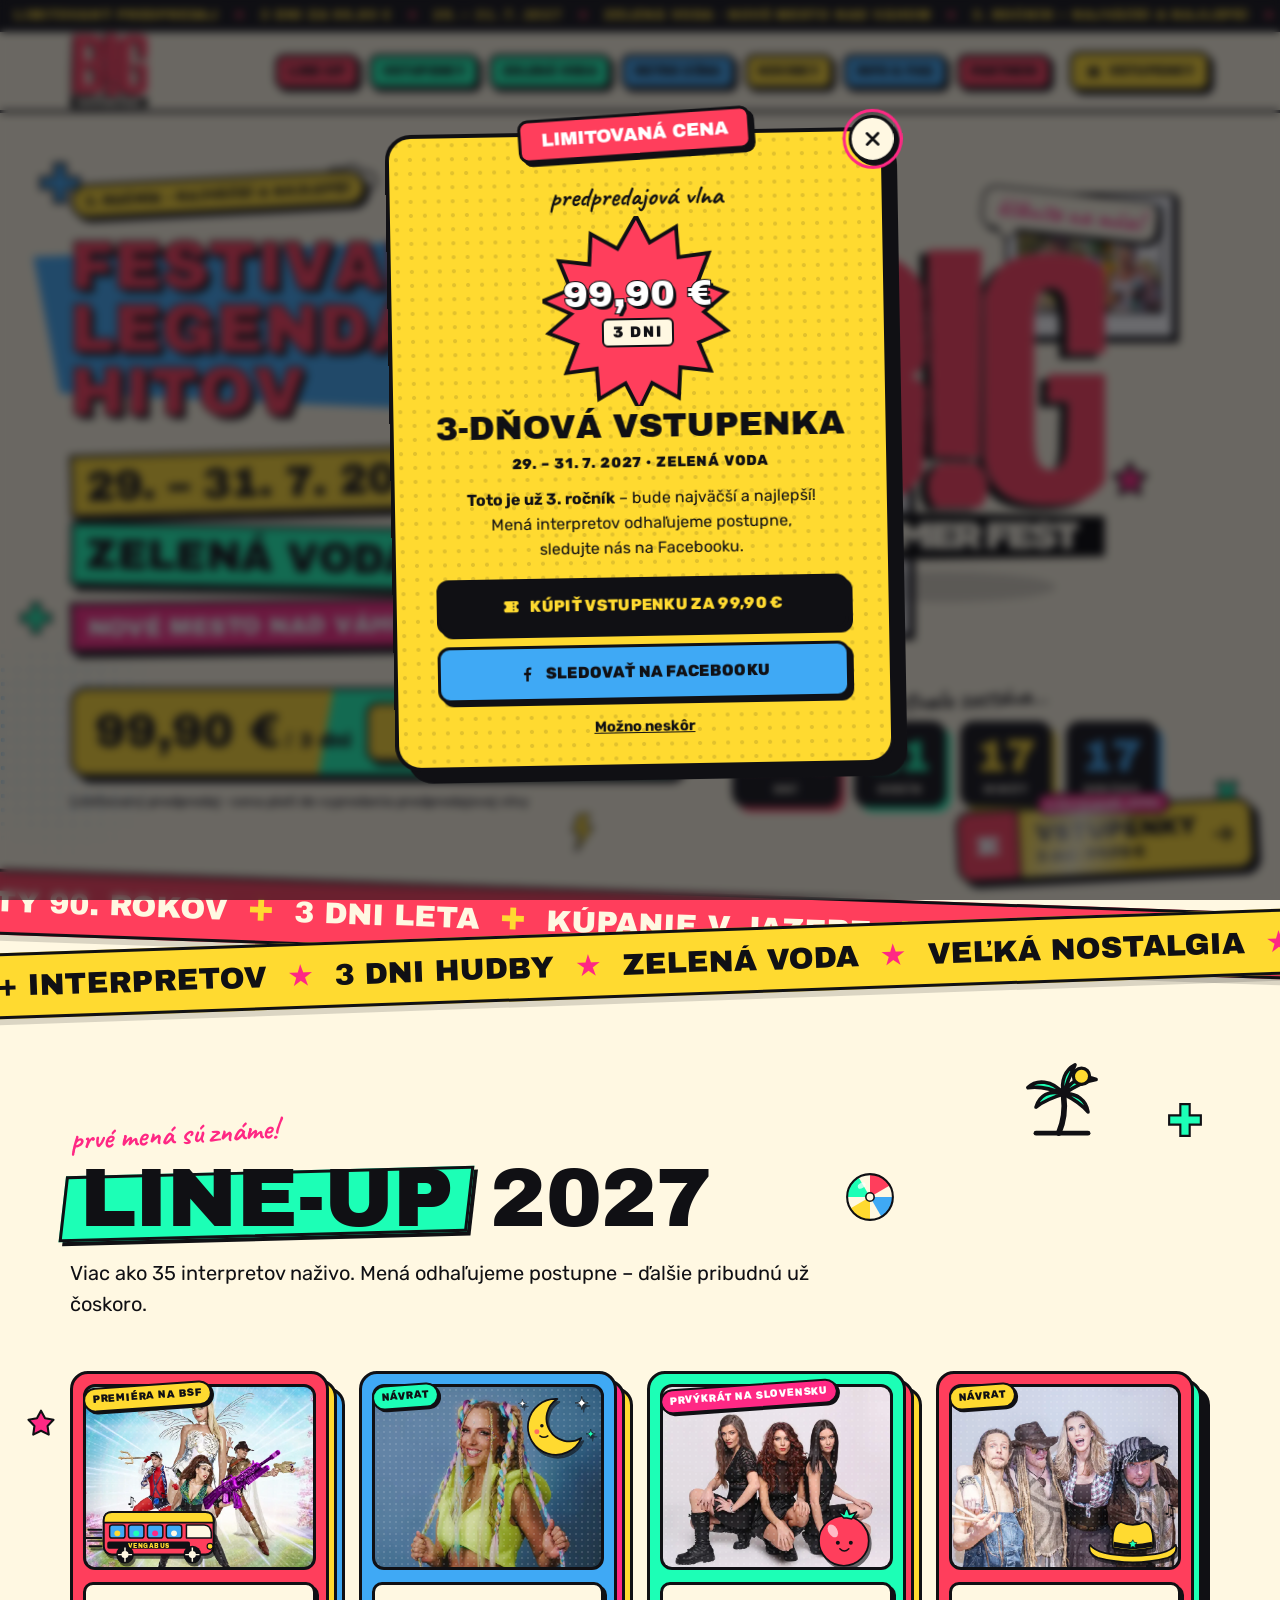
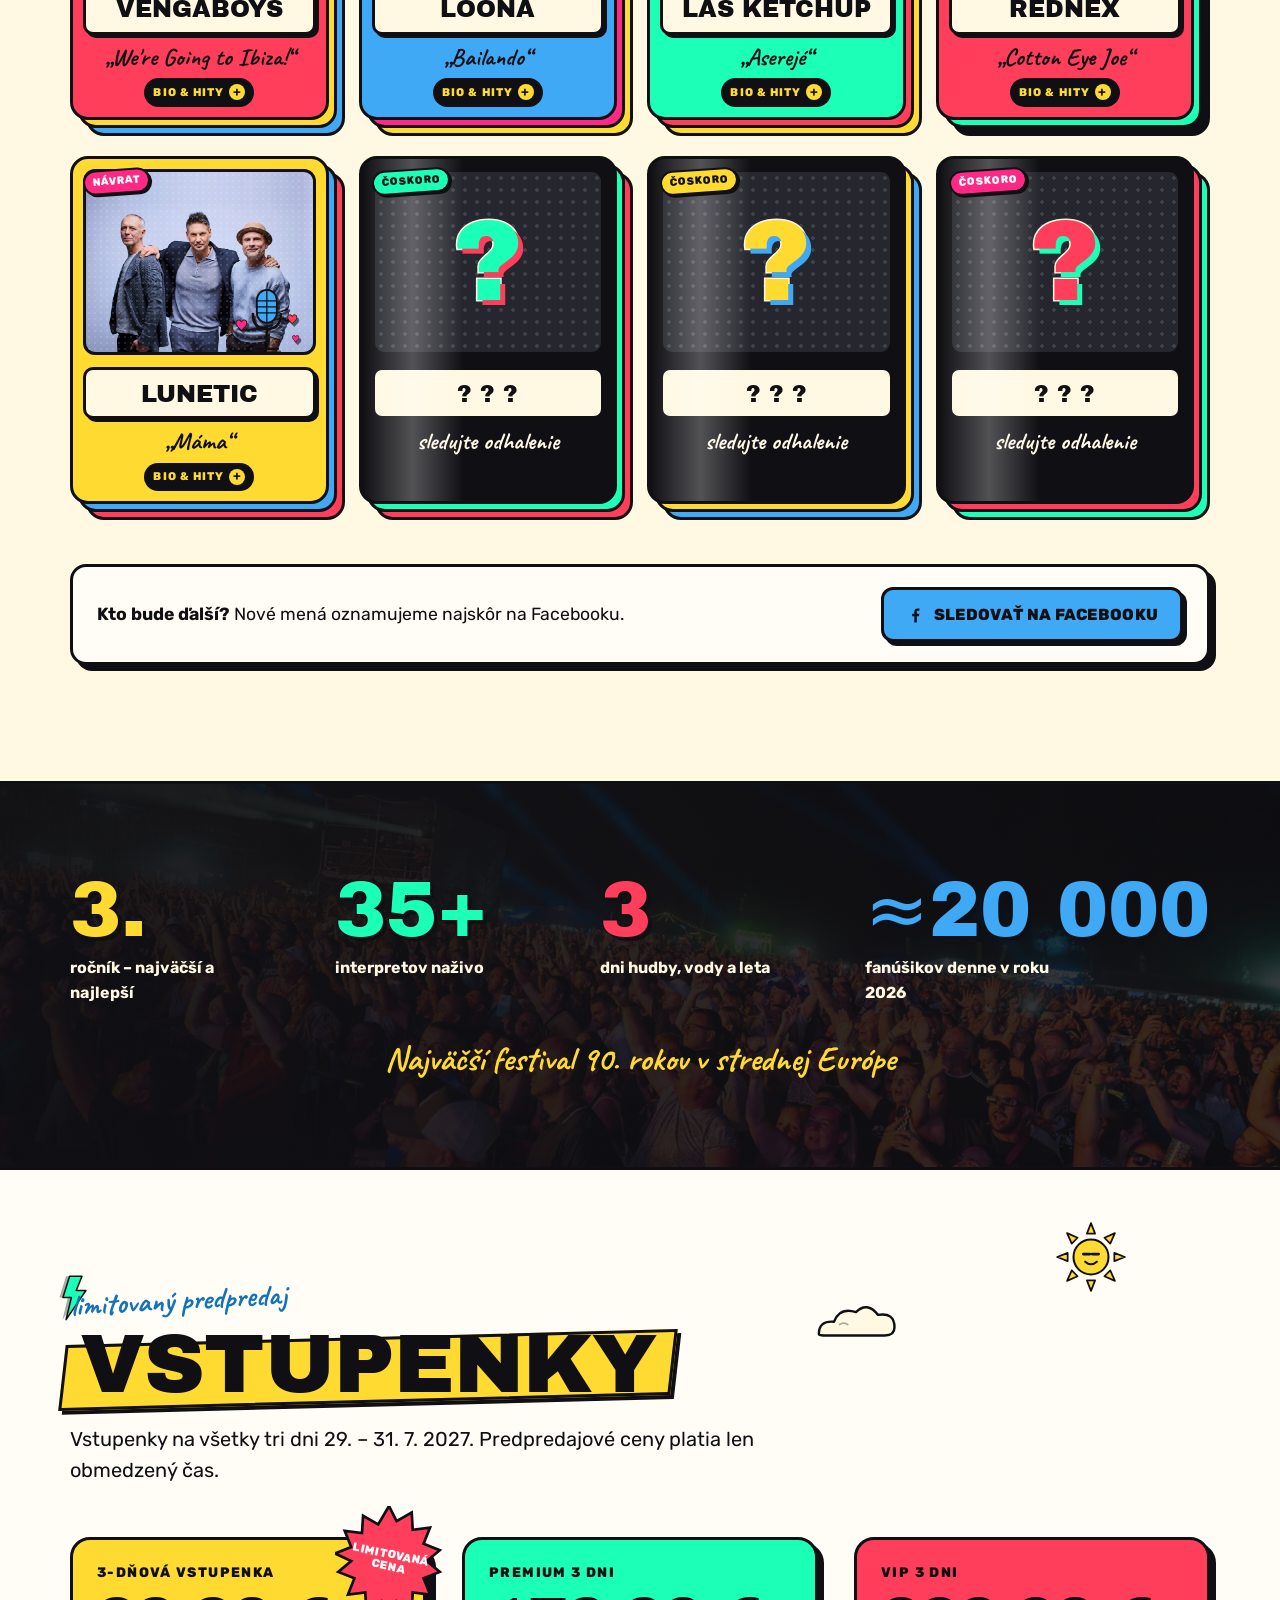
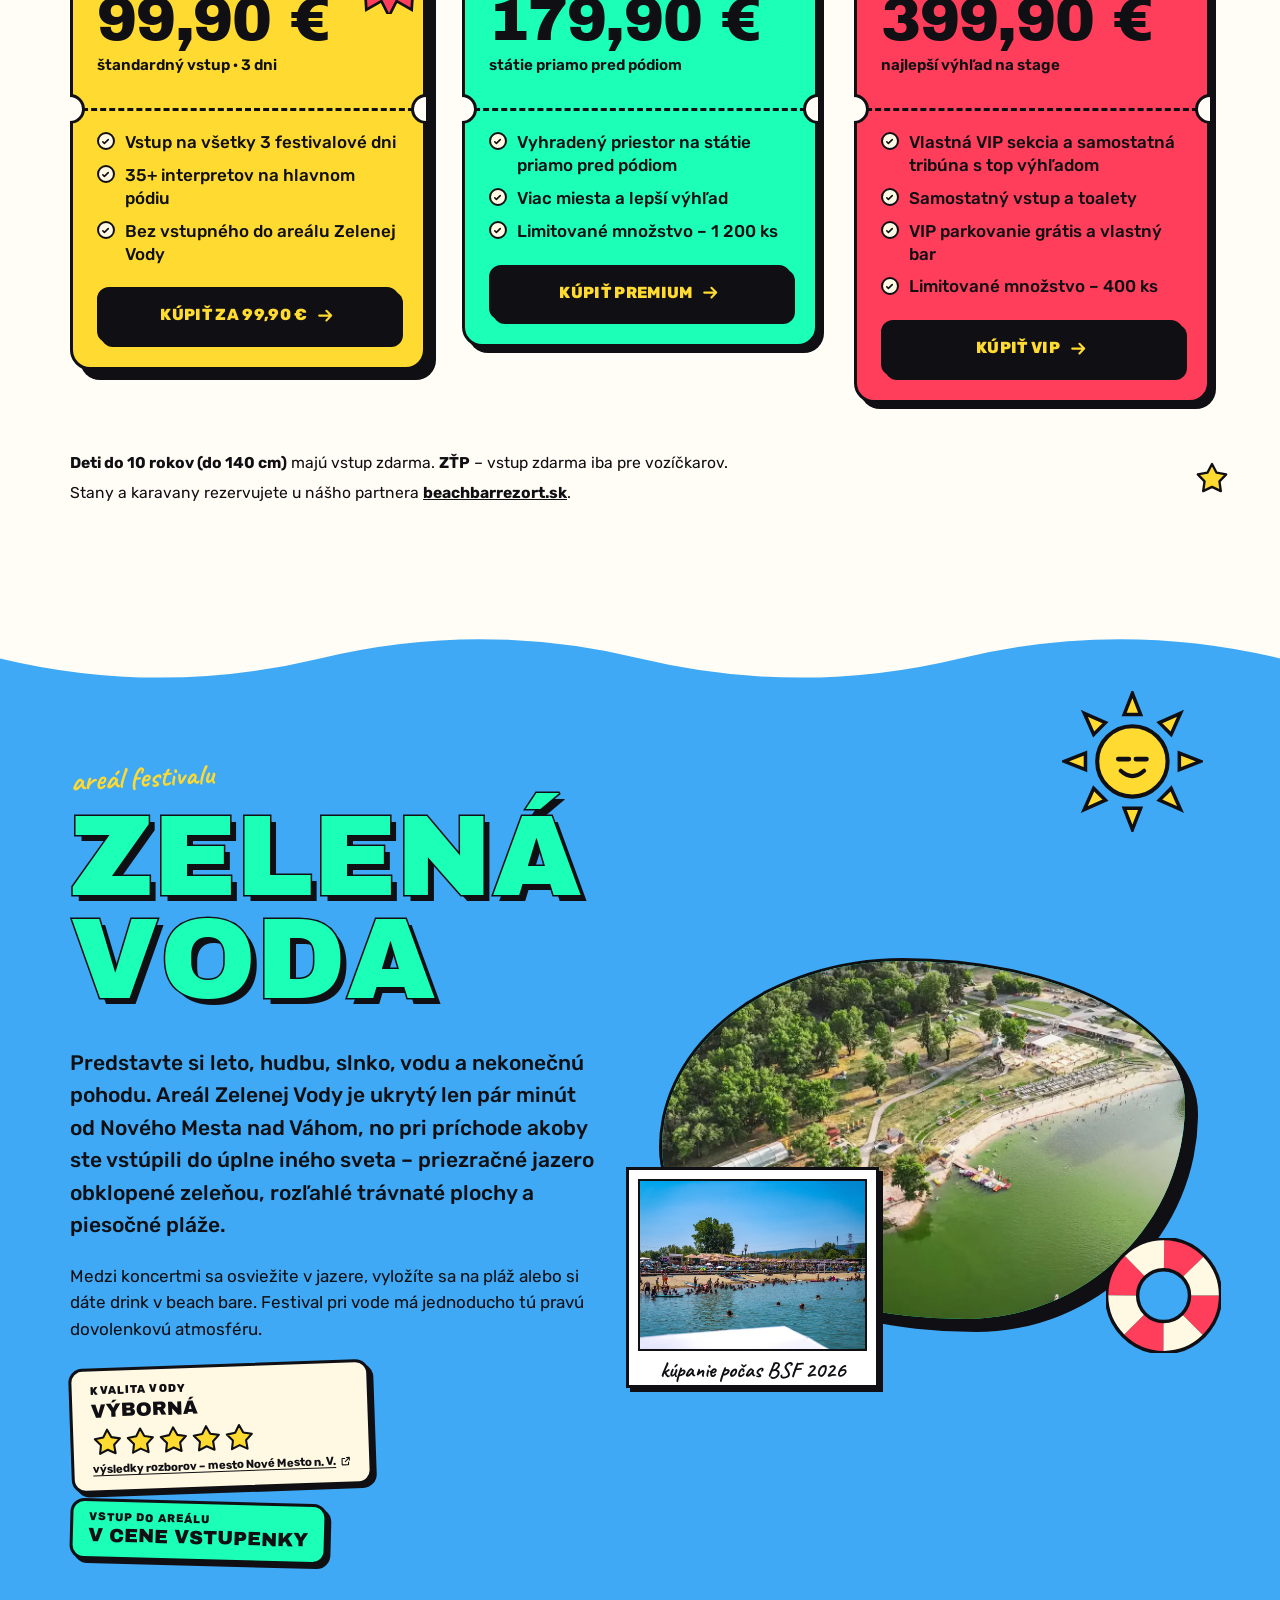
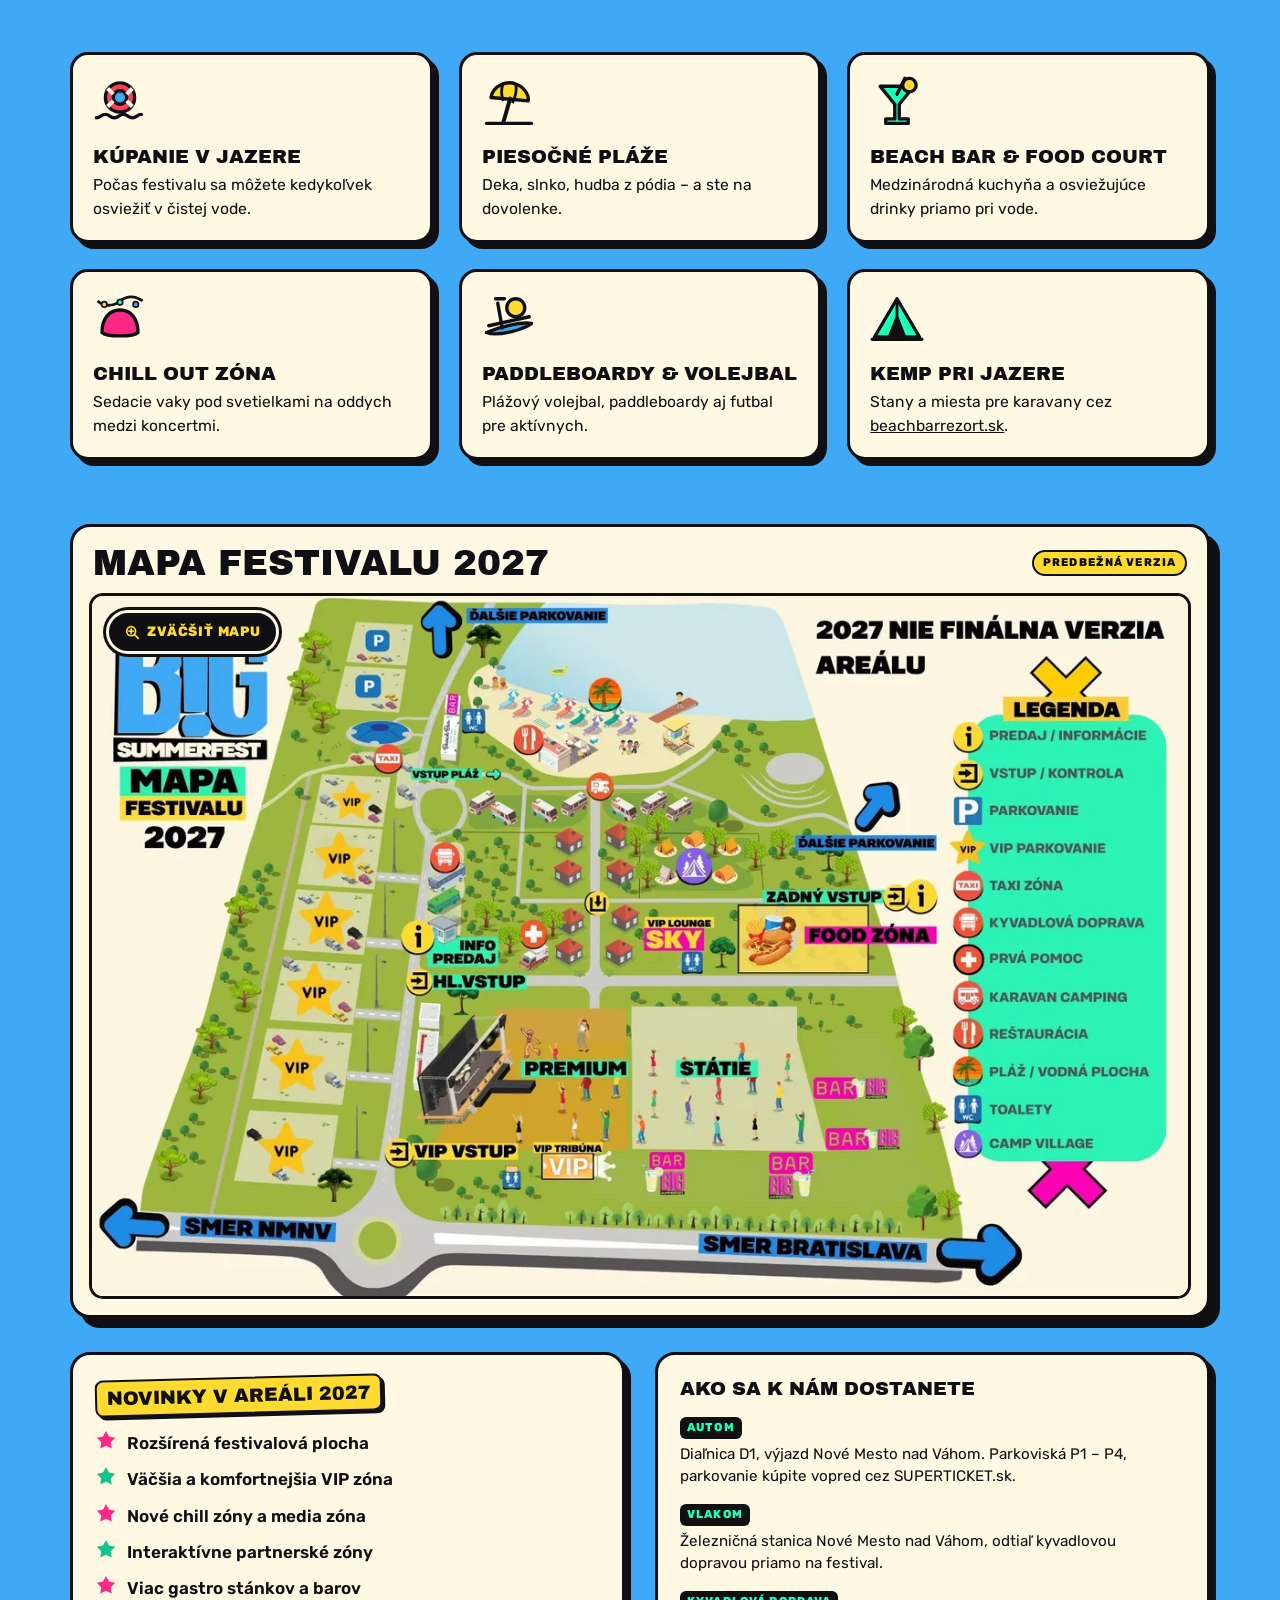
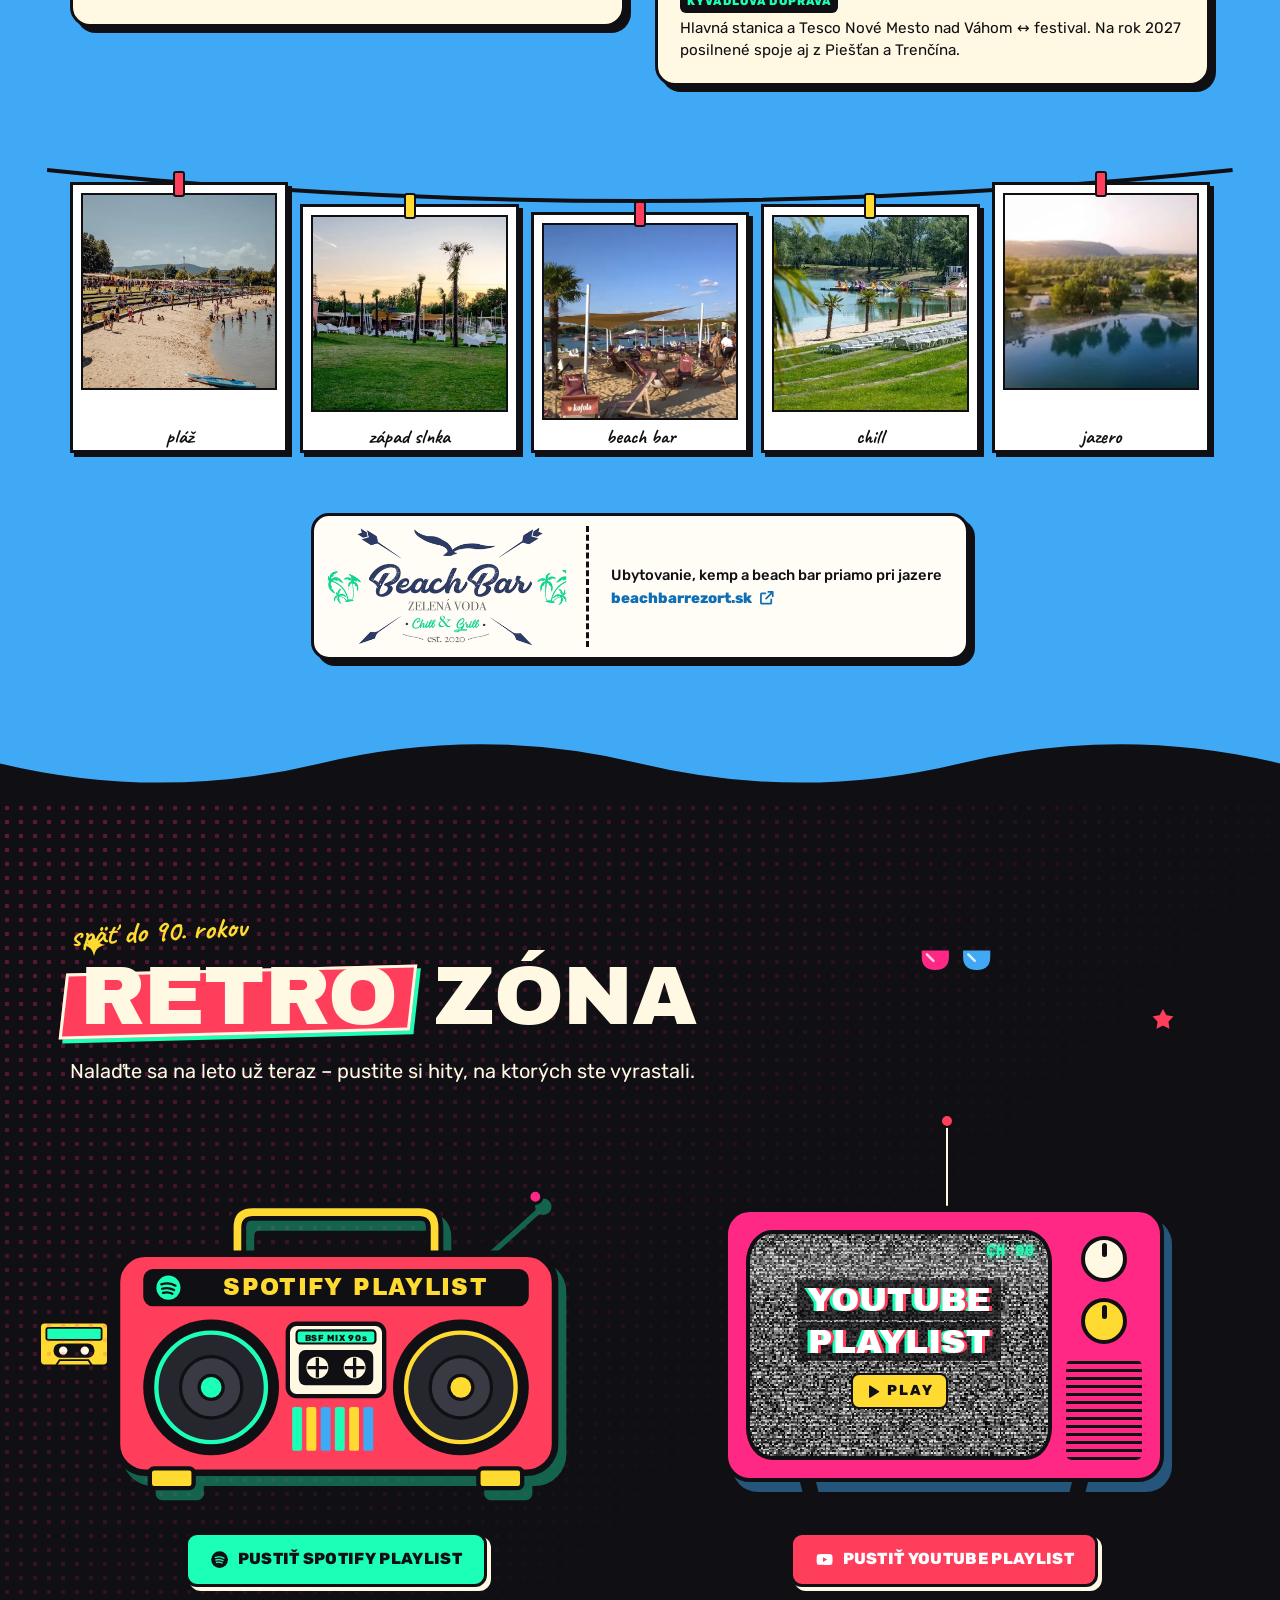
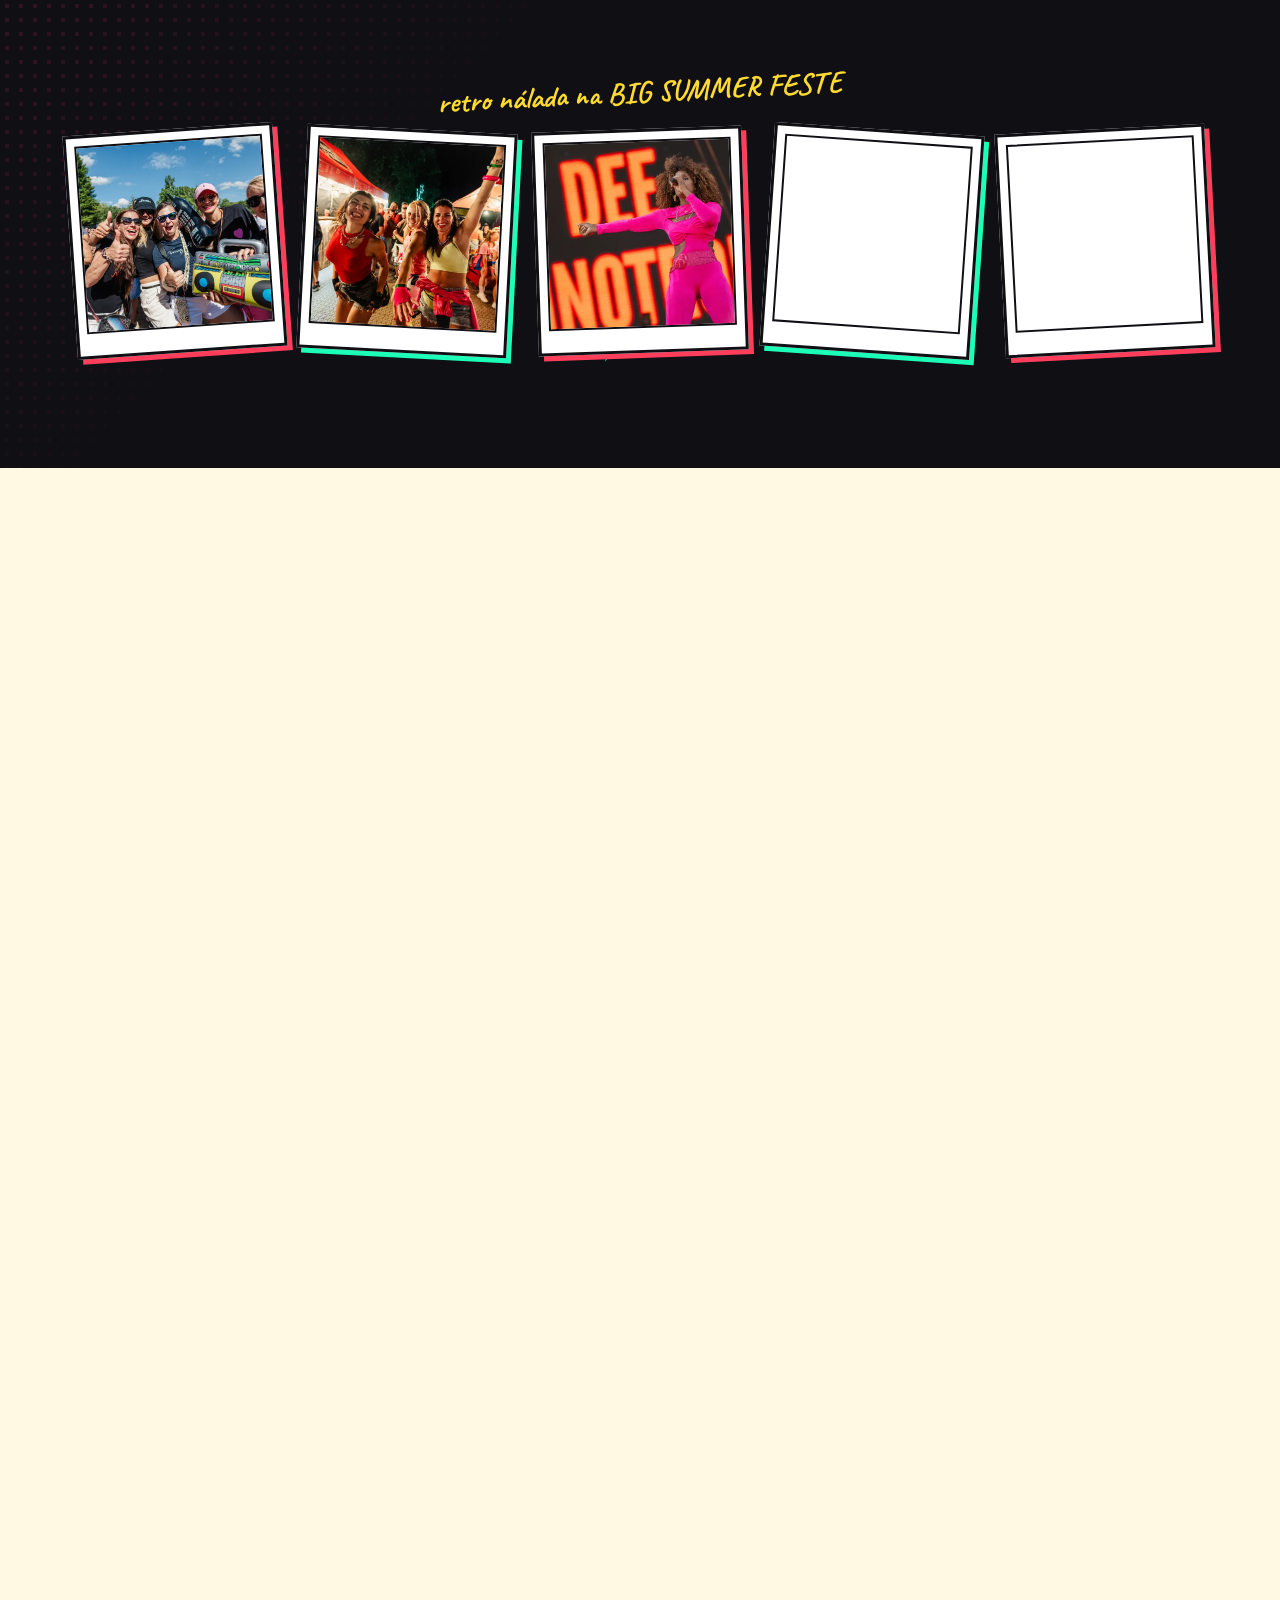
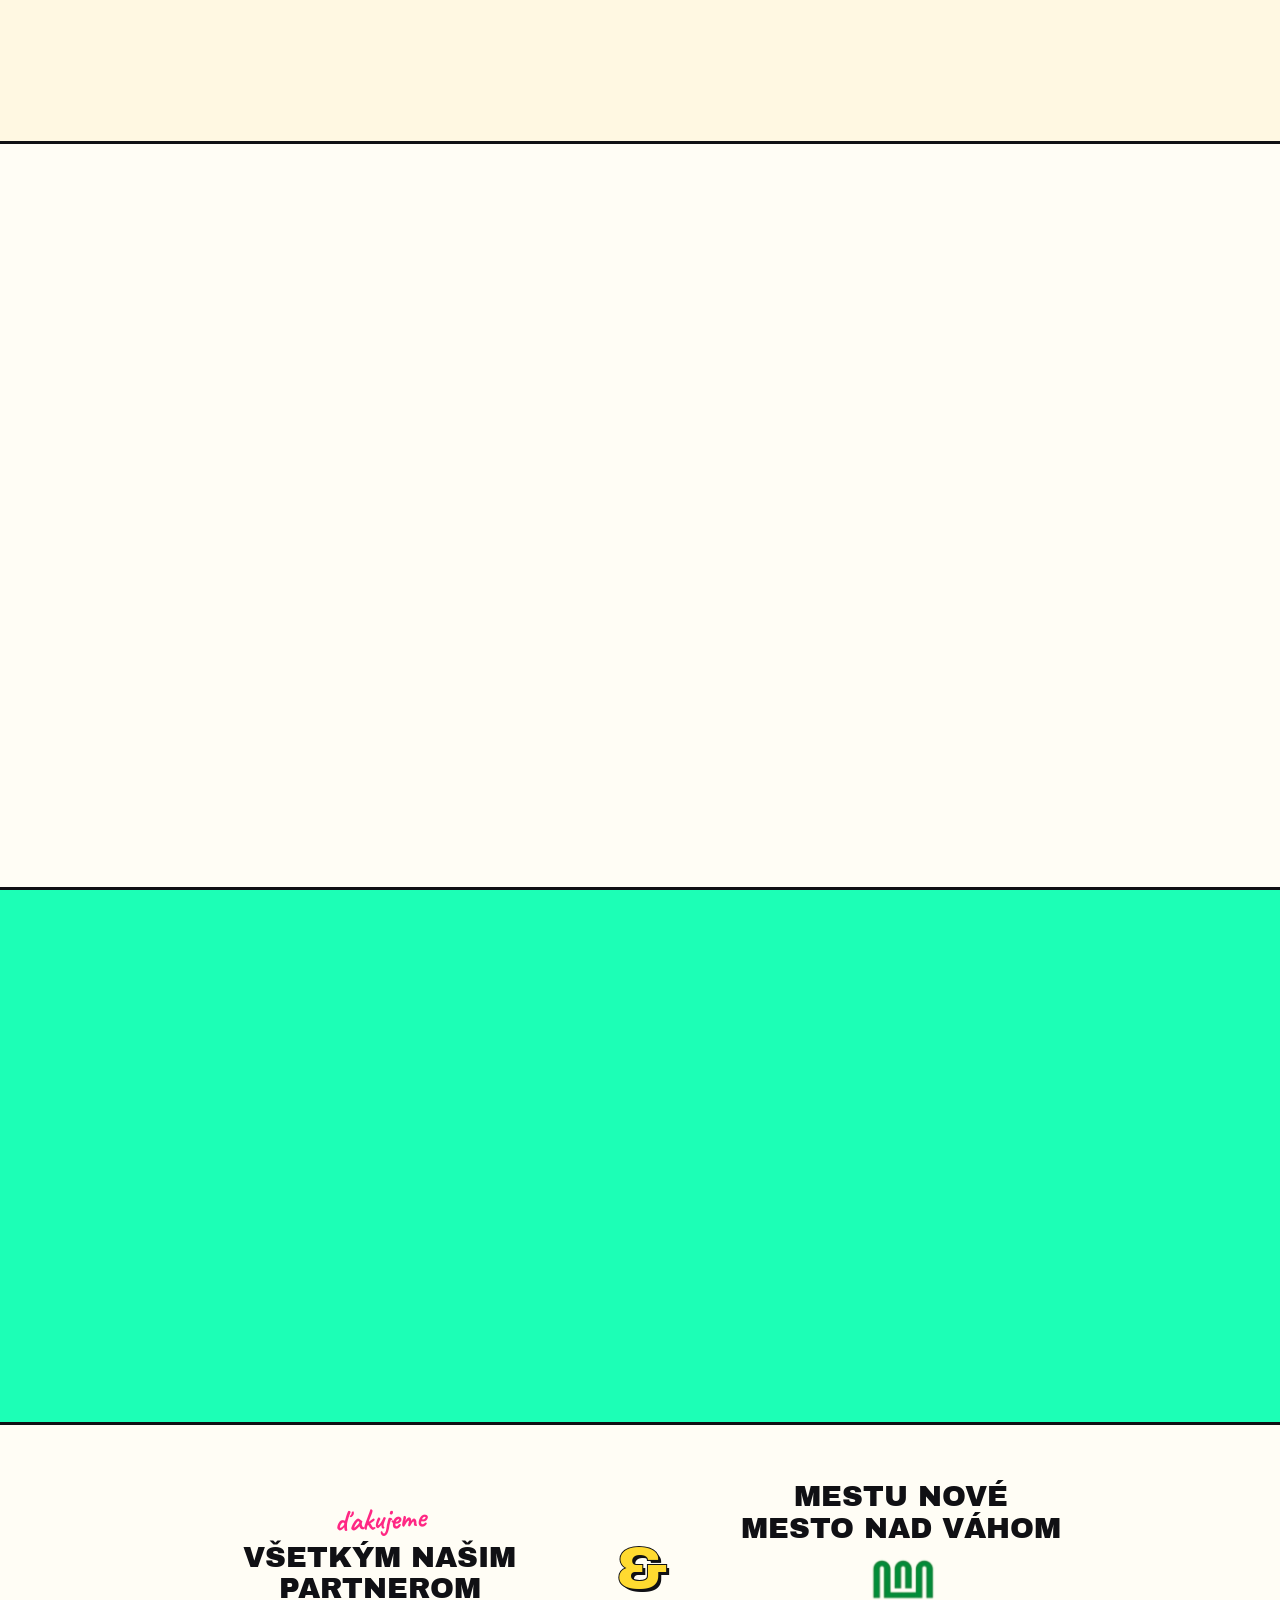
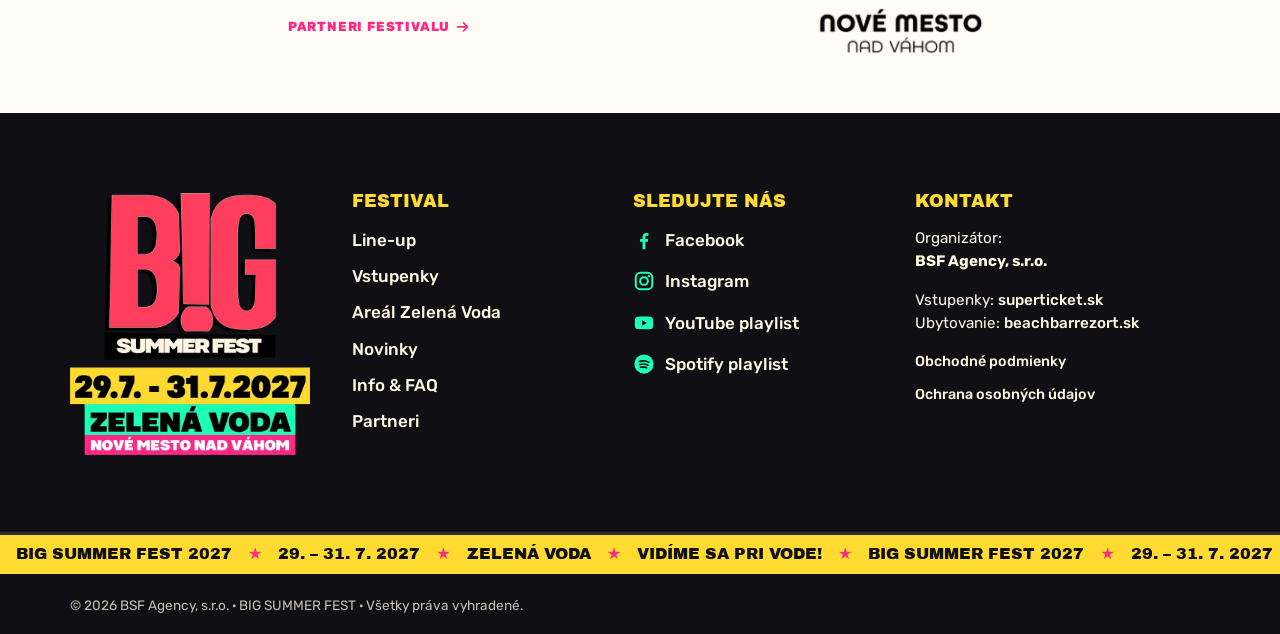
==== commit 1f69b9a8: "Add files via upload" ====
--- a/index.html
+++ b/index.html
@@ -3,17 +3,17 @@
 <head>
 <meta charset="utf-8">
 <meta name="viewport" content="width=device-width, initial-scale=1, viewport-fit=cover">
-<title>BIG SUMMER FEST 2027 – najväčší nostalgia festival | 29. – 31. 7. 2027 Zelená Voda</title>
+<title>BIG SUMMER FEST 2027 – festival legendárnych hitov | 29. – 31. 7. 2027 Zelená Voda</title>
 <meta name="description" content="BIG SUMMER FEST 2027 – 3. ročník najväčšieho festivalu hitov 90. rokov. 29. – 31. júla 2027, Zelená Voda, Nové Mesto nad Váhom. VENGABOYS, LOONA, LAS KETCHUP, REDNEX, LUNETIC. Limitovaný predpredaj 3 dni za 99,90 €.">
 <meta name="theme-color" content="#FF3E5C">
-<link rel="canonical" href="https://bigsummerfest.sk/">
+<link rel="canonical" href="https://bigsummer.sk/">
 <meta property="og:type" content="website">
 <meta property="og:locale" content="sk_SK">
 <meta property="og:site_name" content="BIG SUMMER FEST">
-<meta property="og:title" content="BIG SUMMER FEST 2027 – Veľká nostalgia sa vracia na Zelenú Vodu!">
+<meta property="og:title" content="BIG SUMMER FEST 2027 – festival legendárnych hitov na Zelenej Vode">
 <meta property="og:description" content="29. – 31. 7. 2027 · Zelená Voda · 35+ interpretov. Limitovaný predpredaj: 3 dni za 99,90 €.">
-<meta property="og:url" content="https://bigsummerfest.sk/">
-<meta property="og:image" content="https://bigsummerfest.sk/assets/img/og-image.jpg">
+<meta property="og:url" content="https://bigsummer.sk/">
+<meta property="og:image" content="https://bigsummer.sk/assets/img/og-image.jpg">
 <meta name="twitter:card" content="summary_large_image">
 <link rel="icon" type="image/png" href="assets/img/favicon.png">
 <link rel="apple-touch-icon" href="assets/img/apple-touch-icon.png">
@@ -22,7 +22,7 @@
 <!--FONTS--><link rel="stylesheet" href="assets/css/fonts.css"><!--/FONTS-->
 <link rel="stylesheet" href="assets/css/style.css">
 <script type="application/ld+json">
-{"@context":"https://schema.org","@type":"Festival","name":"BIG SUMMER FEST 2027","startDate":"2027-07-29","endDate":"2027-07-31","eventStatus":"https://schema.org/EventScheduled","eventAttendanceMode":"https://schema.org/OfflineEventAttendanceMode","location":{"@type":"Place","name":"Zelená Voda","address":{"@type":"PostalAddress","addressLocality":"Nové Mesto nad Váhom","addressCountry":"SK"}},"image":["https://bigsummerfest.sk/assets/img/og-image.jpg"],"description":"3. ročník najväčšieho festivalu hitov 90. rokov na Zelenej Vode.","performer":[{"@type":"MusicGroup","name":"Vengaboys"},{"@type":"MusicGroup","name":"Loona"},{"@type":"MusicGroup","name":"Las Ketchup"},{"@type":"MusicGroup","name":"Rednex"},{"@type":"MusicGroup","name":"Lunetic"}],"offers":{"@type":"Offer","url":"https://www.superticket.sk/big-summer-fest-2027","price":"99.90","priceCurrency":"EUR","availability":"https://schema.org/LimitedAvailability"},"organizer":{"@type":"Organization","name":"BSF Agency, s.r.o.","url":"https://bigsummerfest.sk/"}}
+{"@context":"https://schema.org","@type":"Festival","name":"BIG SUMMER FEST 2027","startDate":"2027-07-29","endDate":"2027-07-31","eventStatus":"https://schema.org/EventScheduled","eventAttendanceMode":"https://schema.org/OfflineEventAttendanceMode","location":{"@type":"Place","name":"Zelená Voda","address":{"@type":"PostalAddress","addressLocality":"Nové Mesto nad Váhom","addressCountry":"SK"}},"image":["https://bigsummer.sk/assets/img/og-image.jpg"],"description":"3. ročník najväčšieho festivalu hitov 90. rokov na Zelenej Vode.","performer":[{"@type":"MusicGroup","name":"Vengaboys"},{"@type":"MusicGroup","name":"Loona"},{"@type":"MusicGroup","name":"Las Ketchup"},{"@type":"MusicGroup","name":"Rednex"},{"@type":"MusicGroup","name":"Lunetic"}],"offers":{"@type":"Offer","url":"https://www.superticket.sk/big-summer-fest-2027","price":"99.90","priceCurrency":"EUR","availability":"https://schema.org/LimitedAvailability"},"organizer":{"@type":"Organization","name":"BSF Agency, s.r.o.","url":"https://bigsummer.sk/"}}
 </script>
 </head>
 <body>
@@ -48,6 +48,11 @@
     <symbol id="i-ext" viewBox="0 0 24 24"><path d="M14 4h6v6m0-6-9 9M18 14v5a1 1 0 0 1-1 1H5a1 1 0 0 1-1-1V7a1 1 0 0 1 1-1h5" fill="none" stroke="currentColor" stroke-width="2.4" stroke-linecap="round" stroke-linejoin="round"/></symbol>
     <symbol id="i-zoom" viewBox="0 0 24 24"><circle cx="10.5" cy="10.5" r="6.5" fill="none" stroke="currentColor" stroke-width="2.6"/><path d="M15.5 15.5 21 21M10.5 7.5v6M7.5 10.5h6" stroke="currentColor" stroke-width="2.6" stroke-linecap="round"/></symbol>
     <symbol id="i-palm" viewBox="0 0 48 48"><path d="M25 22c1 8 0 16-3 23" fill="none" stroke="#101014" stroke-width="3.5" stroke-linecap="round"/><path d="M25 21C18 12 8 12 3 17c7-1 13 0 22 4Zm0 0c4-9 13-12 20-9-7 1-13 4-20 9Zm0 0c-9-3-15 1-17 8 5-4 10-6 17-8Zm0 0c8-1 14 4 15 11-4-5-9-8-15-11Zm0 0c-2-8 1-15 7-18-3 6-5 11-7 18Z" fill="#1CFFB6" stroke="#101014" stroke-width="2.2" stroke-linejoin="round"/><path d="M8 45h32" stroke="#101014" stroke-width="3" stroke-linecap="round"/><circle cx="36" cy="10" r="5" fill="#FFDA30" stroke="#101014" stroke-width="2"/></symbol>
+    <symbol id="d-sun" viewBox="0 0 120 120"><g fill="#FFDA30" stroke="#101014" stroke-width="3" stroke-linejoin="round"><path d="M60 2l7 18H53Z"/><path d="M60 118l7-18H53Z"/><path d="M2 60l18-7v14Z"/><path d="M118 60l-18-7v14Z"/><path d="M19 19l18 8-10 10Z"/><path d="M101 101l-18-8 10-10Z"/><path d="M101 19l-8 18-10-10Z"/><path d="M19 101l8-18 10 10Z"/></g><circle cx="60" cy="60" r="30" fill="#FFDA30" stroke="#101014" stroke-width="3.5"/><path d="M47 55h11M62 55h11" stroke="#101014" stroke-width="5" stroke-linecap="round"/><path d="M50 68q10 9 20 0" fill="none" stroke="#101014" stroke-width="3.5" stroke-linecap="round"/></symbol>
+    <symbol id="d-cloud" viewBox="0 0 160 64"><path d="M10 54q0-20 22-18 8-22 32-14 16-16 32 4 24-4 24 18 0 12-14 12H22q-12 0-12-2Z" fill="#FFF8E2" stroke="#101014" stroke-width="3.5" stroke-linejoin="round"/><path d="M40 40q6-4 12 0" fill="none" stroke="#101014" stroke-width="2.5" stroke-linecap="round" opacity=".35"/></symbol>
+    <symbol id="d-ball" viewBox="0 0 100 100"><circle cx="50" cy="50" r="44" fill="#FFF8E2"/><path d="M50 6a44 44 0 0 1 38 22L50 50Z" fill="#FF3E5C"/><path d="M94 50a44 44 0 0 1-22 38L50 50Z" fill="#3FA9F5"/><path d="M50 94a44 44 0 0 1-38-22L50 50Z" fill="#FFDA30"/><path d="M6 50a44 44 0 0 1 22-38L50 50Z" fill="#1CFFB6"/><circle cx="50" cy="50" r="44" fill="none" stroke="#101014" stroke-width="4"/><circle cx="50" cy="50" r="8" fill="#FFF8E2" stroke="#101014" stroke-width="3"/><ellipse cx="34" cy="28" rx="8" ry="5" fill="#fff" opacity=".7" transform="rotate(-30 34 28)"/></symbol>
+    <symbol id="d-glasses" viewBox="0 0 130 56"><path d="M8 16h114" stroke="#101014" stroke-width="5" stroke-linecap="round"/><path d="M10 16h46v12q0 22-23 22T10 28Z" fill="#FF2884" stroke="#101014" stroke-width="4" stroke-linejoin="round"/><path d="M74 16h46v12q0 22-23 22T74 28Z" fill="#3FA9F5" stroke="#101014" stroke-width="4" stroke-linejoin="round"/><path d="M20 24l10 10M84 24l10 10" stroke="#fff" stroke-width="4" stroke-linecap="round" opacity=".8"/><path d="M56 22q9-6 18 0" fill="none" stroke="#101014" stroke-width="4"/></symbol>
+    <symbol id="d-cassette" viewBox="0 0 120 78"><rect x="3" y="3" width="114" height="72" rx="8" fill="#FFDA30" stroke="#101014" stroke-width="4"/><rect x="14" y="12" width="92" height="20" rx="3" fill="#1CFFB6" stroke="#101014" stroke-width="3"/><rect x="26" y="38" width="68" height="24" rx="11" fill="#101014"/><circle cx="42" cy="50" r="7" fill="#FFF8E2"/><circle cx="78" cy="50" r="7" fill="#FFF8E2"/><path d="M30 75l6-9h48l6 9" fill="none" stroke="#101014" stroke-width="3"/></symbol>
     <symbol id="i-close" viewBox="0 0 24 24"><path d="M6 6l12 12M18 6 6 18" fill="none" stroke="currentColor" stroke-width="3" stroke-linecap="round"/></symbol>
     <symbol id="i-pin" viewBox="0 0 24 24"><path fill="currentColor" stroke="#101014" stroke-width="1.5" d="M12 22s7-6.6 7-12a7 7 0 0 0-14 0c0 5.4 7 12 7 12Z"/><circle cx="12" cy="10" r="2.6" fill="#fff" stroke="#101014" stroke-width="1.2"/></symbol>
     <!-- feature icons -->
@@ -105,7 +110,8 @@
   <div class="dots dots--hero" aria-hidden="true"></div>
   <svg class="deco a-spin" style="--s:44px;top:6%;left:3%;color:var(--blue)" aria-hidden="true"><use href="#i-plus"/></svg>
   <svg class="deco a-bob" style="--s:34px;top:62%;left:1.5%;color:var(--mint)" aria-hidden="true"><use href="#i-plus"/></svg>
-  <svg class="deco a-twinkle" style="--s:38px;top:14%;left:47%;color:var(--magenta)" aria-hidden="true"><use href="#i-star"/></svg>
+  <svg class="deco a-spin-slow" style="--s:64px;top:3%;left:45%" aria-hidden="true"><use href="#d-sun"/></svg>
+  <svg class="deco a-drift" style="--s:92px;top:2%;left:24%" aria-hidden="true"><use href="#d-cloud"/></svg>
   <svg class="deco a-wiggle" style="--s:40px;bottom:6%;left:44%;color:var(--yellow)" aria-hidden="true"><use href="#i-bolt"/></svg>
   <svg class="deco a-spin-rev" style="--s:30px;bottom:12%;right:3%;color:var(--mint)" aria-hidden="true"><use href="#i-x"/></svg>
 
@@ -113,7 +119,7 @@
     <div class="hero__copy">
       <p class="sticker sticker--yellow"><span>3. ročník</span> · najväčší a najlepší</p>
       <h1 class="hero__title" id="hero-title">
-        <span class="t-big" data-wave>Najväčší nostalgia festival</span>
+        <span class="t-big" data-wave>Festival legendárnych hitov</span>
       </h1>
       <ul class="bigchips" aria-label="Termín a miesto">
         <li class="bigchip bigchip--date">29. – 31. 7. 2027</li>
@@ -126,9 +132,8 @@
     <div class="hero__art">
       <figure class="polaroid polaroid--a" aria-hidden="true"><img src="assets/img/fest-tanec.webp" width="800" height="533" alt="" fetchpriority="high"></figure>
       <figure class="polaroid polaroid--b" aria-hidden="true"><img src="assets/img/fest-maska.webp" width="800" height="533" alt=""></figure>
-      <div class="orbit orbit--back" aria-hidden="true"><i></i></div>
+      <span class="logo-shadow" aria-hidden="true"></span>
       <button class="hero__logo-btn" type="button" aria-label="BIG SUMMER FEST – kliknite na logo"><img class="hero__logo" src="assets/img/logo.webp" width="640" height="623" alt="BIG SUMMER FEST"></button>
-      <div class="orbit-front" aria-hidden="true"><div class="orbit"><i></i></div></div>
       <span class="logo-hint" aria-hidden="true">kliknite na mňa!</span>
       <div class="logo-fx" aria-hidden="true"></div>
       <svg class="deco a-twinkle" style="--s:46px;top:4%;left:10%;color:var(--yellow)" aria-hidden="true"><use href="#i-spark"/></svg>
@@ -178,6 +183,8 @@
 
 <!-- ============ LINE-UP ============ -->
 <section class="section lineup" id="line-up" aria-labelledby="lineup-title">
+  <svg class="deco a-sway" style="--s:78px;top:5%;right:14%" aria-hidden="true"><use href="#i-palm"/></svg>
+  <svg class="deco a-bounce" style="--s:52px;top:13%;right:30%" aria-hidden="true"><use href="#d-ball"/></svg>
   <svg class="deco a-spin" style="--s:36px;top:8%;right:6%;color:var(--mint)" aria-hidden="true"><use href="#i-plus"/></svg>
   <svg class="deco a-twinkle" style="--s:30px;top:30%;left:2%;color:var(--magenta)" aria-hidden="true"><use href="#i-star"/></svg>
   <div class="wrap">
@@ -435,6 +442,8 @@
 
 <!-- ============ TICKETS ============ -->
 <section class="section tickets" id="vstupenky" aria-labelledby="tickets-title">
+  <svg class="deco a-spin-slow" style="--s:70px;top:5%;right:12%" aria-hidden="true"><use href="#d-sun"/></svg>
+  <svg class="deco a-drift" style="--s:110px;top:9%;right:28%" aria-hidden="true"><use href="#d-cloud"/></svg>
   <svg class="deco a-wiggle" style="--s:46px;top:10%;left:4%;color:var(--mint)" aria-hidden="true"><use href="#i-bolt"/></svg>
   <svg class="deco a-spin" style="--s:34px;bottom:12%;right:4%;color:var(--yellow)" aria-hidden="true"><use href="#i-star"/></svg>
   <div class="wrap">
@@ -577,6 +586,8 @@
 
 <!-- ============ RETRO ZÓNA ============ -->
 <section class="section retro" id="retro" aria-labelledby="retro-title">
+  <svg class="deco a-wiggle" style="--s:84px;top:9%;right:22%" aria-hidden="true"><use href="#d-glasses"/></svg>
+  <svg class="deco a-bob" style="--s:72px;top:40%;left:3%" aria-hidden="true"><use href="#d-cassette"/></svg>
   <div class="dots dots--retro" aria-hidden="true"></div>
   <svg class="deco a-twinkle" style="--s:34px;top:10%;left:6%;color:var(--yellow)" aria-hidden="true"><use href="#i-spark"/></svg>
   <svg class="deco a-spin" style="--s:30px;top:16%;right:8%;color:var(--pink)" aria-hidden="true"><use href="#i-star"/></svg>
@@ -648,6 +659,7 @@
 
 <!-- ============ VIDEÁ ============ -->
 <section class="section videos" id="videa" aria-labelledby="videos-title">
+  <svg class="deco a-drift" style="--s:100px;top:6%;right:18%" aria-hidden="true"><use href="#d-cloud"/></svg>
   <svg class="deco a-spin" style="--s:38px;top:8%;left:5%;color:var(--pink)" aria-hidden="true"><use href="#i-x"/></svg>
   <svg class="deco a-twinkle" style="--s:32px;top:12%;right:7%;color:var(--blue)" aria-hidden="true"><use href="#i-spark"/></svg>
   <div class="wrap">
@@ -763,6 +775,7 @@
 
 <!-- ============ NOVINKY ============ -->
 <section class="section news" id="novinky" aria-labelledby="news-title">
+  <svg class="deco a-sway" style="--s:70px;top:6%;right:16%" aria-hidden="true"><use href="#i-palm"/></svg>
   <svg class="deco a-spin-rev" style="--s:36px;top:6%;right:5%;color:var(--mint)" aria-hidden="true"><use href="#i-plus"/></svg>
   <div class="wrap">
     <header class="sec-head">
@@ -930,6 +943,7 @@
 
 <!-- ============ INFO / FAQ (mini) ============ -->
 <section class="section faq faq--mini" id="info" aria-labelledby="faq-title">
+  <svg class="deco a-bounce" style="--s:48px;bottom:10%;left:4%" aria-hidden="true"><use href="#d-ball"/></svg>
   <svg class="deco a-bob" style="--s:40px;top:8%;right:6%;color:var(--yellow)" aria-hidden="true"><use href="#i-star"/></svg>
   <div class="wrap faq__grid">
     <aside class="faq__side">
@@ -939,7 +953,7 @@
       <a class="btn btn--pink btn--xl" href="faq.html"><span>Všetky otázky a odpovede</span><svg class="ico"><use href="#i-arrow"/></svg></a>
     </aside>
     <div class="faq__list">
-      <div class="qa" data-cat="vstupenky"><h3><button class="qa__q" type="button" aria-expanded="false">Kde si viem kúpiť vstupenky na festival?<span class="qa__ico" aria-hidden="true"></span></button></h3><div class="qa__a"><div><p>Vstupenky sú v predaji online cez <a href="https://www.superticket.sk/big-summer-fest-2027" target="_blank" rel="noopener">SUPERTICKET.sk</a> a na oficiálnej stránke festivalu bigsummerfest.sk. Práve prebieha limitovaný predpredaj – 3-dňová vstupenka za 99,90 €.</p></div></div></div>
+      <div class="qa" data-cat="vstupenky"><h3><button class="qa__q" type="button" aria-expanded="false">Kde si viem kúpiť vstupenky na festival?<span class="qa__ico" aria-hidden="true"></span></button></h3><div class="qa__a"><div><p>Vstupenky sú v predaji online cez <a href="https://www.superticket.sk/big-summer-fest-2027" target="_blank" rel="noopener">SUPERTICKET.sk</a> a na oficiálnej stránke festivalu bigsummer.sk. Práve prebieha limitovaný predpredaj – 3-dňová vstupenka za 99,90 €.</p></div></div></div>
       <div class="qa" data-cat="vstupenky"><h3><button class="qa__q" type="button" aria-expanded="false">Majú deti a ZŤP vstup zdarma?<span class="qa__ico" aria-hidden="true"></span></button></h3><div class="qa__a"><div><p>Áno. Deti do 10 rokov (do 140 cm) majú vstup zdarma. Držitelia preukazu ZŤP vstupujú zdarma – platí iba pre vozíčkarov.</p></div></div></div>
       <div class="qa" data-cat="vstup"><h3><button class="qa__q" type="button" aria-expanded="false">Kedy sa otvára festivalový areál?<span class="qa__ico" aria-hidden="true"></span></button></h3><div class="qa__a"><div><ul><li><strong>Štvrtok 29. 7. 2027</strong> – od 15:00</li><li><strong>Piatok 30. 7. 2027</strong> – od 12:00</li><li><strong>Sobota 31. 7. 2027</strong> – od 12:00</li></ul><p>Program začína neskôr. Držitelia festivalových vstupeniek neplatia vstupné do areálu Zelenej Vody. Uvedené časy sú orientačné a môžu sa meniť.</p></div></div></div>
       <div class="qa" data-cat="parkovanie"><h3><button class="qa__q" type="button" aria-expanded="false">Bude možnosť parkovania v blízkosti areálu?<span class="qa__ico" aria-hidden="true"></span></button></h3><div class="qa__a"><div><p>Na festivale budú k dispozícii štyri parkovacie plochy (P1 – P4). Parkovanie si výhodne kúpite online cez SUPERTICKET.sk na celý festival. Držitelia VIP vstupeniek majú parkovanie pri hlavnom vstupe zahrnuté v cene. Osoby so zdravotným postihnutím si parkovanie kupujú samostatne.</p><p>Parkovanie bude možné kúpiť aj na mieste, odporúčame ho však zabezpečiť vopred.</p></div></div></div>
@@ -951,6 +965,8 @@
 
 <!-- ============ FOLLOW ============ -->
 <section class="follow" aria-labelledby="follow-title">
+  <svg class="deco a-spin-slow" style="--s:66px;top:12%;right:14%" aria-hidden="true"><use href="#d-sun"/></svg>
+  <svg class="deco a-drift" style="--s:96px;bottom:18%;left:12%" aria-hidden="true"><use href="#d-cloud"/></svg>
   <svg class="deco a-spin" style="--s:40px;top:14%;left:5%;color:var(--yellow)" aria-hidden="true"><use href="#i-star"/></svg>
   <svg class="deco a-wiggle" style="--s:46px;bottom:14%;right:5%;color:var(--mint)" aria-hidden="true"><use href="#i-bolt"/></svg>
   <div class="wrap follow__inner">
--- a/assets/css/style.css
+++ b/assets/css/style.css
@@ -165,17 +165,10 @@
 
 .hero__art{position:relative;aspect-ratio:1/1;width:100%;max-width:540px;margin-inline:auto}
 .hero__logo-btn{position:absolute;left:12%;top:11%;width:76%;z-index:2;padding:0;border:0;background:none;cursor:pointer;border-radius:24px;-webkit-tap-highlight-color:transparent}
-.hero__logo{width:100%;animation:logo 3.4s ease-in-out infinite;filter:drop-shadow(0 10px 0 rgba(16,16,20,.12))}
-.hero__logo-btn:hover .hero__logo{animation-duration:1.2s}
+.hero__logo{width:100%;animation:logo-loop 4.2s ease-in-out infinite;transform-origin:50% 100%}
+.hero__logo-btn:hover .hero__logo{animation-duration:2.2s}
 .hero__logo-btn.boing .hero__logo{animation:boing .95s cubic-bezier(.3,1.6,.5,1)}
 @keyframes logo{0%,100%{transform:translateY(0) rotate(-2deg) scale(1)}50%{transform:translateY(-10px) rotate(2deg) scale(1.03)}}
-.orbit{position:absolute;left:3%;right:3%;top:33%;height:34%;border-radius:50%;z-index:1;transform:rotate(-14deg)}
-.orbit i{position:absolute;inset:0;border-radius:50%;border:7px solid var(--mint);box-shadow:0 0 14px var(--mint),inset 0 0 12px var(--mint)}
-.orbit i::after{content:"";position:absolute;inset:-26px 16px;border-radius:50%;border:5px solid var(--pink);box-shadow:0 0 12px var(--pink);transform:rotate(22deg)}
-.orbit--back{animation:orbit 4s ease-in-out infinite}
-.orbit-front{position:absolute;inset:0;z-index:3;clip-path:inset(56% 0 0 0);pointer-events:none}
-.orbit-front .orbit{animation:orbit 4s ease-in-out infinite}
-@keyframes orbit{0%,100%{transform:rotate(-14deg) scale(1)}50%{transform:rotate(-8deg) scale(1.04,.94)}}
 .polaroid{margin:0;position:absolute;background:#fff;padding:9px 9px 34px;border:var(--b);box-shadow:var(--sh-sm);width:46%;z-index:1;animation:sway 5s ease-in-out infinite}
 .polaroid img{aspect-ratio:4/3;object-fit:cover;width:100%;border:2px solid var(--ink)}
 .polaroid figcaption{position:absolute;left:0;right:0;bottom:4px;text-align:center;font:700 22px/1 var(--f-hand)}
@@ -641,7 +634,7 @@
 }
 @media (max-width:640px){
   body{font-size:16px}
-  .t-big{-webkit-text-stroke:2px var(--ink);text-shadow:3px 3px 0 var(--ink)}
+  .t-big{-webkit-text-stroke:2px var(--ink);text-shadow:3px 3px 0 var(--ink);font-size:clamp(30px,9.2vw,40px)}
   .features{grid-template-columns:1fr}
   .news-grid{grid-template-columns:1fr}
   .artists{gap:26px 22px}
@@ -682,7 +675,7 @@
 .bigchip--city{background:var(--magenta);color:#fff;font-size:clamp(17px,2vw,24px);padding:.45em .6em .4em;transform:rotate(-.8deg)}
 @keyframes chip-a{0%,100%{transform:rotate(-1.5deg)}50%{transform:rotate(-.3deg) translateY(-3px)}}
 @keyframes chip-b{0%,100%{transform:rotate(1deg)}50%{transform:rotate(2.2deg) translateY(-3px)}}
-.t-big{font-size:clamp(42px,6.2vw,88px)}
+.t-big{font-size:clamp(32px,calc(4.6vw + 8px),66px)}
 .hero__title::before{inset:0 -4% 2% -6%}
 .hero__title{margin-bottom:26px}
 
@@ -939,3 +932,24 @@
 .thanks__amp{font:400 clamp(2.4rem,5vw,3.6rem)/1 var(--f-display);color:var(--yellow);-webkit-text-stroke:2px var(--ink);paint-order:stroke fill;text-shadow:3px 3px 0 var(--ink)}
 .thanks__logo{width:clamp(130px,14vw,170px);height:auto;margin-top:4px}
 @media (max-width:640px){.thanks__inner{flex-direction:column;gap:14px}}
+
+/* logo – loop animácia (poskok s pruženým dopadom) + tieň */
+@keyframes logo-loop{0%,100%{transform:translateY(0) rotate(-2deg) scale(1)}30%{transform:translateY(-12px) rotate(2deg) scale(1.02)}55%{transform:translateY(0) rotate(-1deg) scale(1)}64%{transform:translateY(2px) scale(1.07,.93)}74%{transform:translateY(-34px) rotate(3deg) scale(.96,1.05)}84%{transform:translateY(0) rotate(-1deg) scale(1.05,.95)}91%{transform:translateY(-6px) scale(.99,1.01)}}
+.logo-shadow{position:absolute;left:24%;right:24%;bottom:6%;height:7%;border-radius:50%;background:rgba(16,16,20,.16);z-index:1;animation:logo-shadow 4.2s ease-in-out infinite}
+@keyframes logo-shadow{0%,100%,55%,84%{transform:scale(1)}30%{transform:scale(.9)}64%{transform:scale(1.08)}74%{transform:scale(.7);opacity:.6}}
+
+/* malé pohyblivé obrázky (len transform = šetrné k výkonu) */
+.a-spin-slow{animation:spin 24s linear infinite}
+.a-drift{animation:drift-x 7s ease-in-out infinite alternate}
+@keyframes drift-x{from{transform:translateX(-16px)}to{transform:translateX(22px)}}
+.a-sway{animation:sway-palm 3.6s ease-in-out infinite;transform-origin:50% 95%}
+@keyframes sway-palm{0%,100%{transform:rotate(-6deg)}50%{transform:rotate(6deg)}}
+.a-bounce{animation:ball 1.8s cubic-bezier(.5,0,.5,1) infinite}
+@keyframes ball{0%,100%{transform:translateY(0) rotate(0)}50%{transform:translateY(-22px) rotate(180deg)}}
+@media (max-width:640px){.hero .a-drift,.hero .a-spin-slow{display:none}}
+
+/* partneri – obrázok 2026 */
+.page-hero--partners .sec-title{font-size:clamp(40px,6.4vw,84px);margin-bottom:clamp(24px,3vw,36px)}
+.partners-board{display:block;width:100%;padding:0;border:var(--b);border-radius:20px;overflow:hidden;background:var(--cream);box-shadow:var(--sh-lg);cursor:zoom-in;transition:transform .3s cubic-bezier(.2,1.4,.4,1)}
+.partners-board:hover{transform:rotate(-.6deg) scale(1.01)}
+.partners-board img{width:100%;height:auto;display:block}
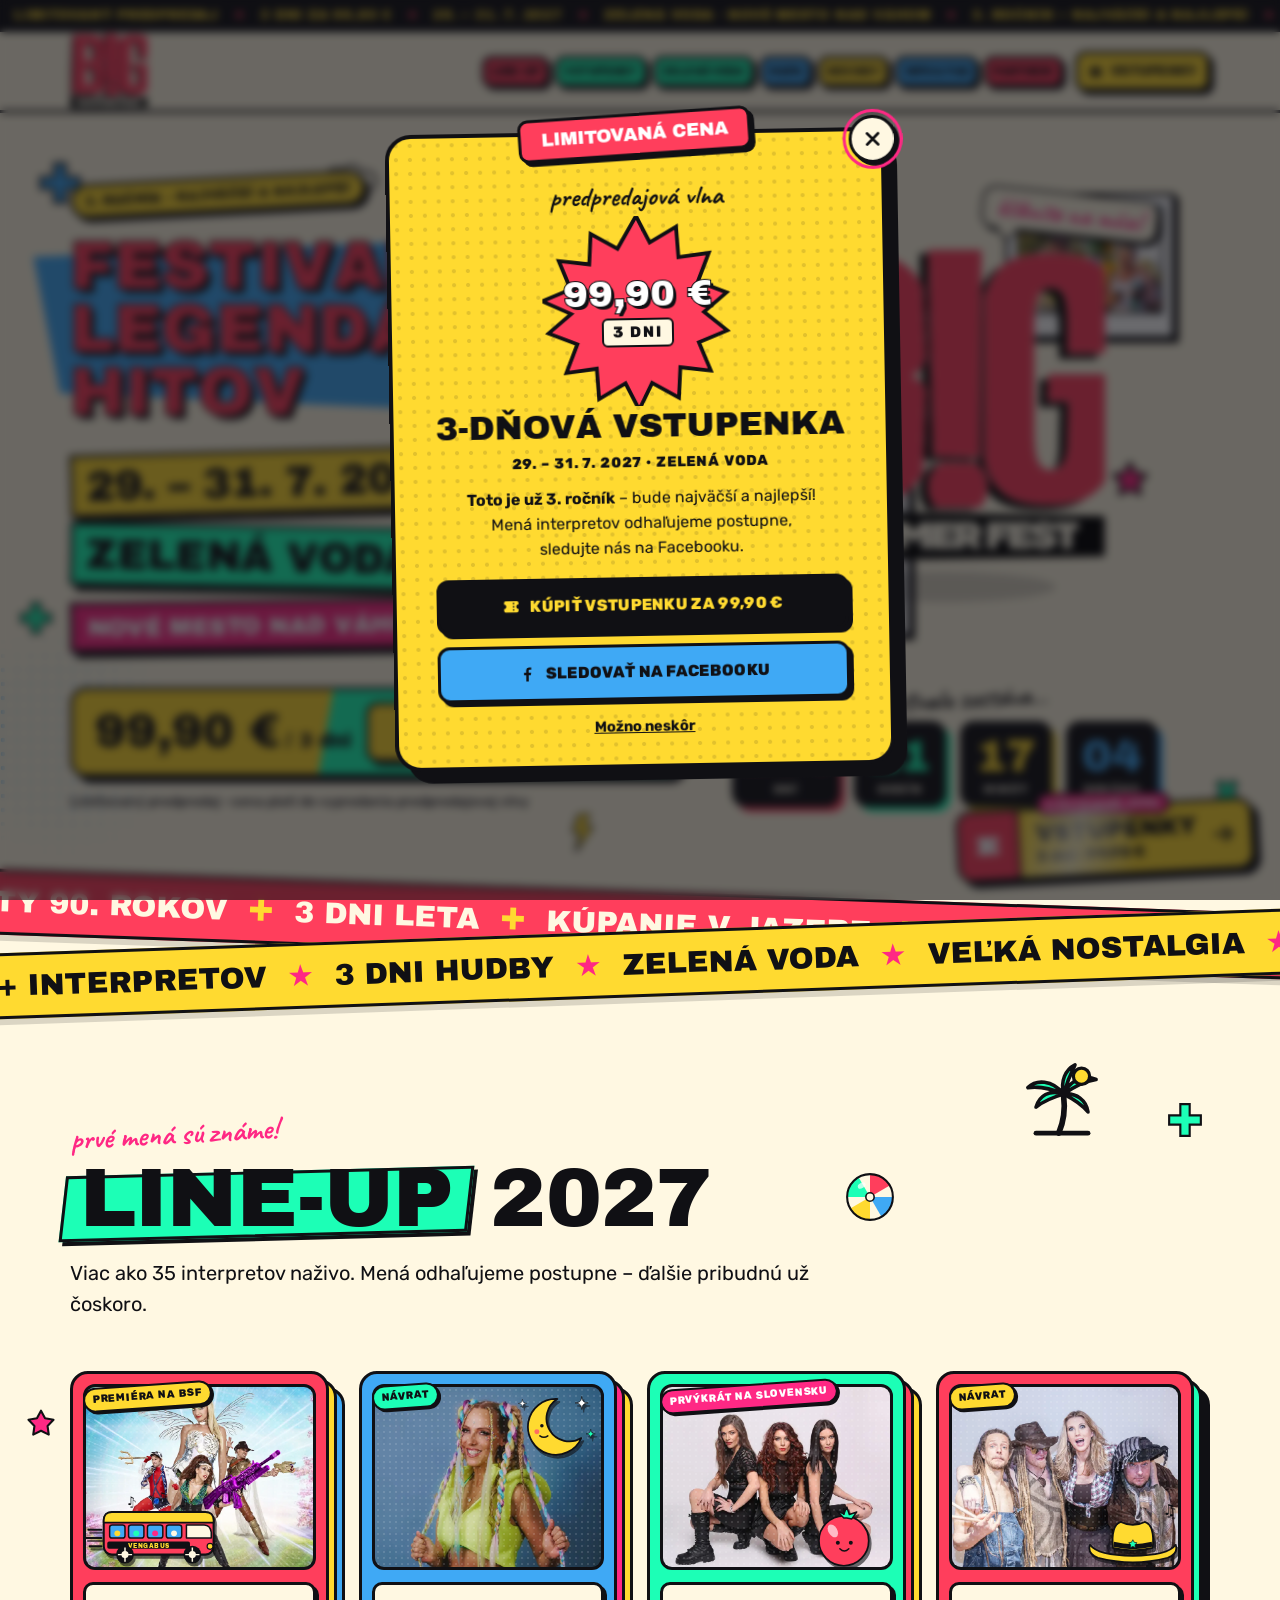
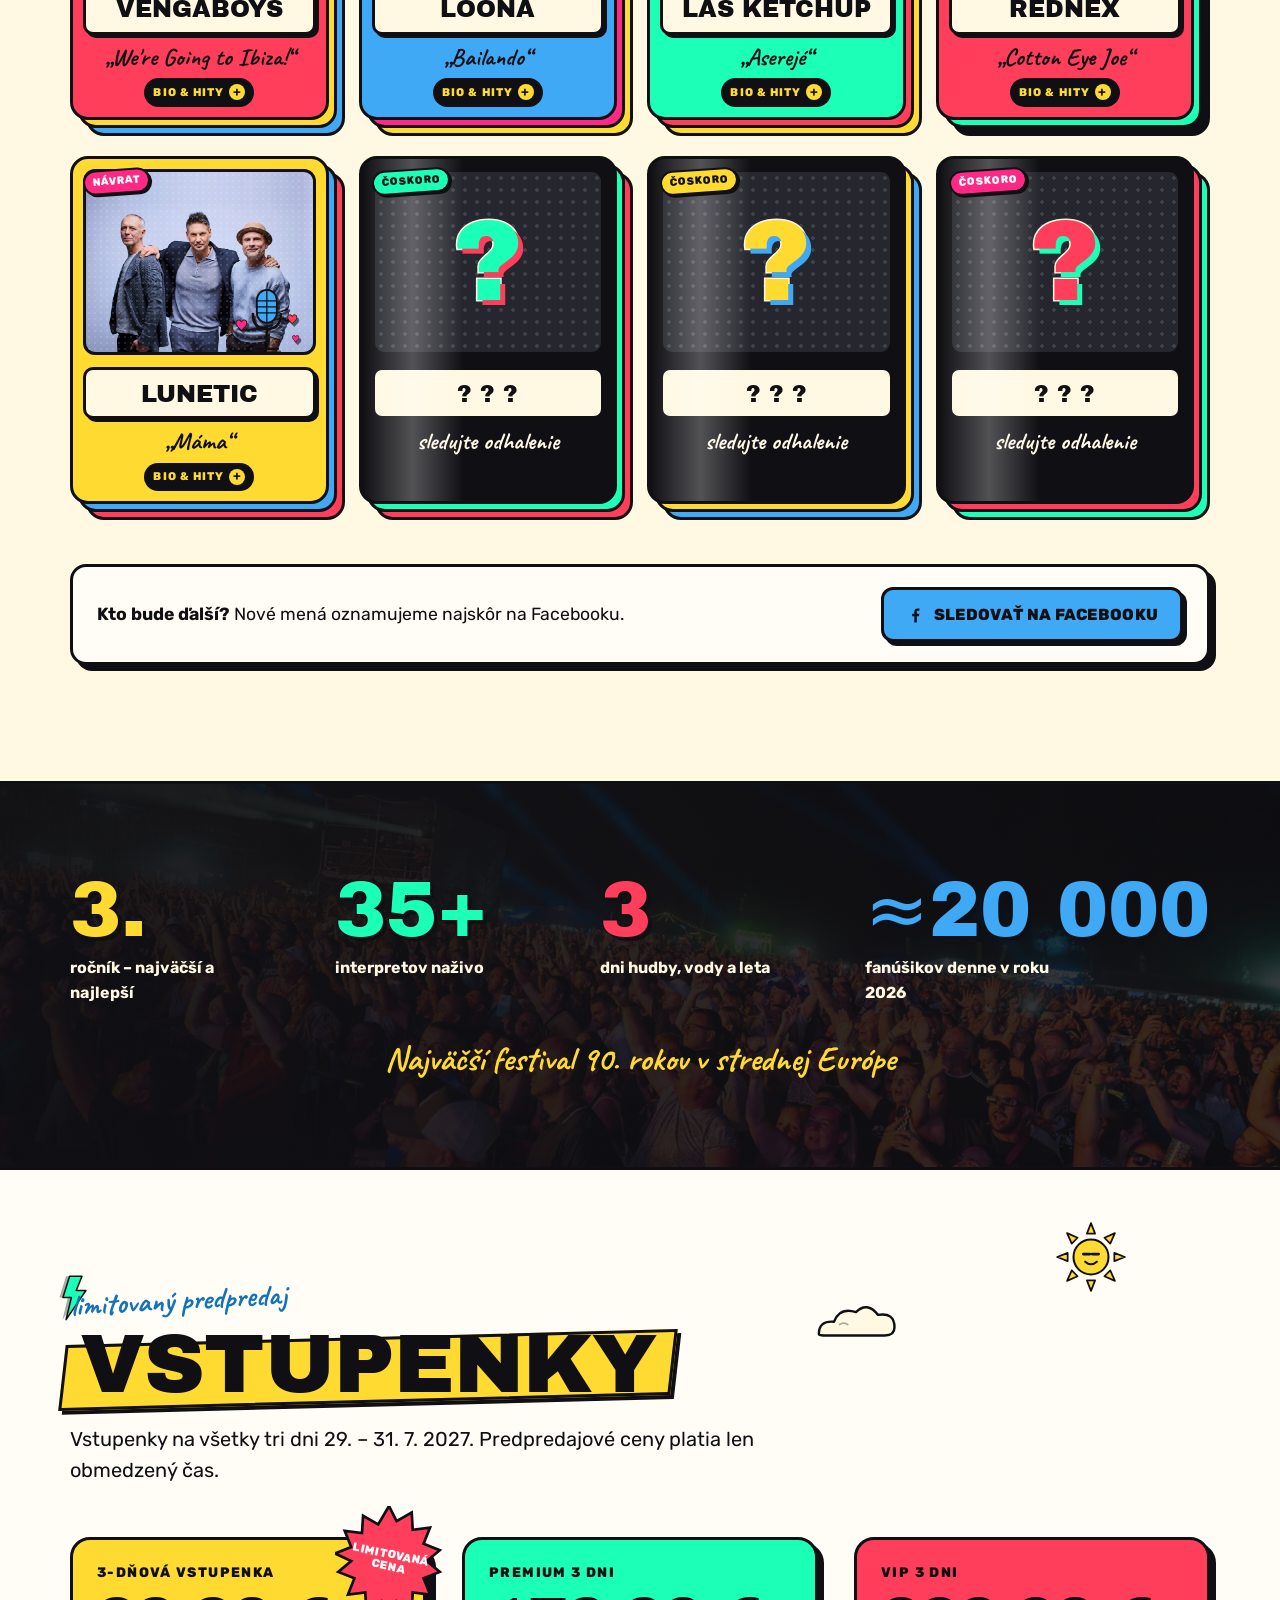
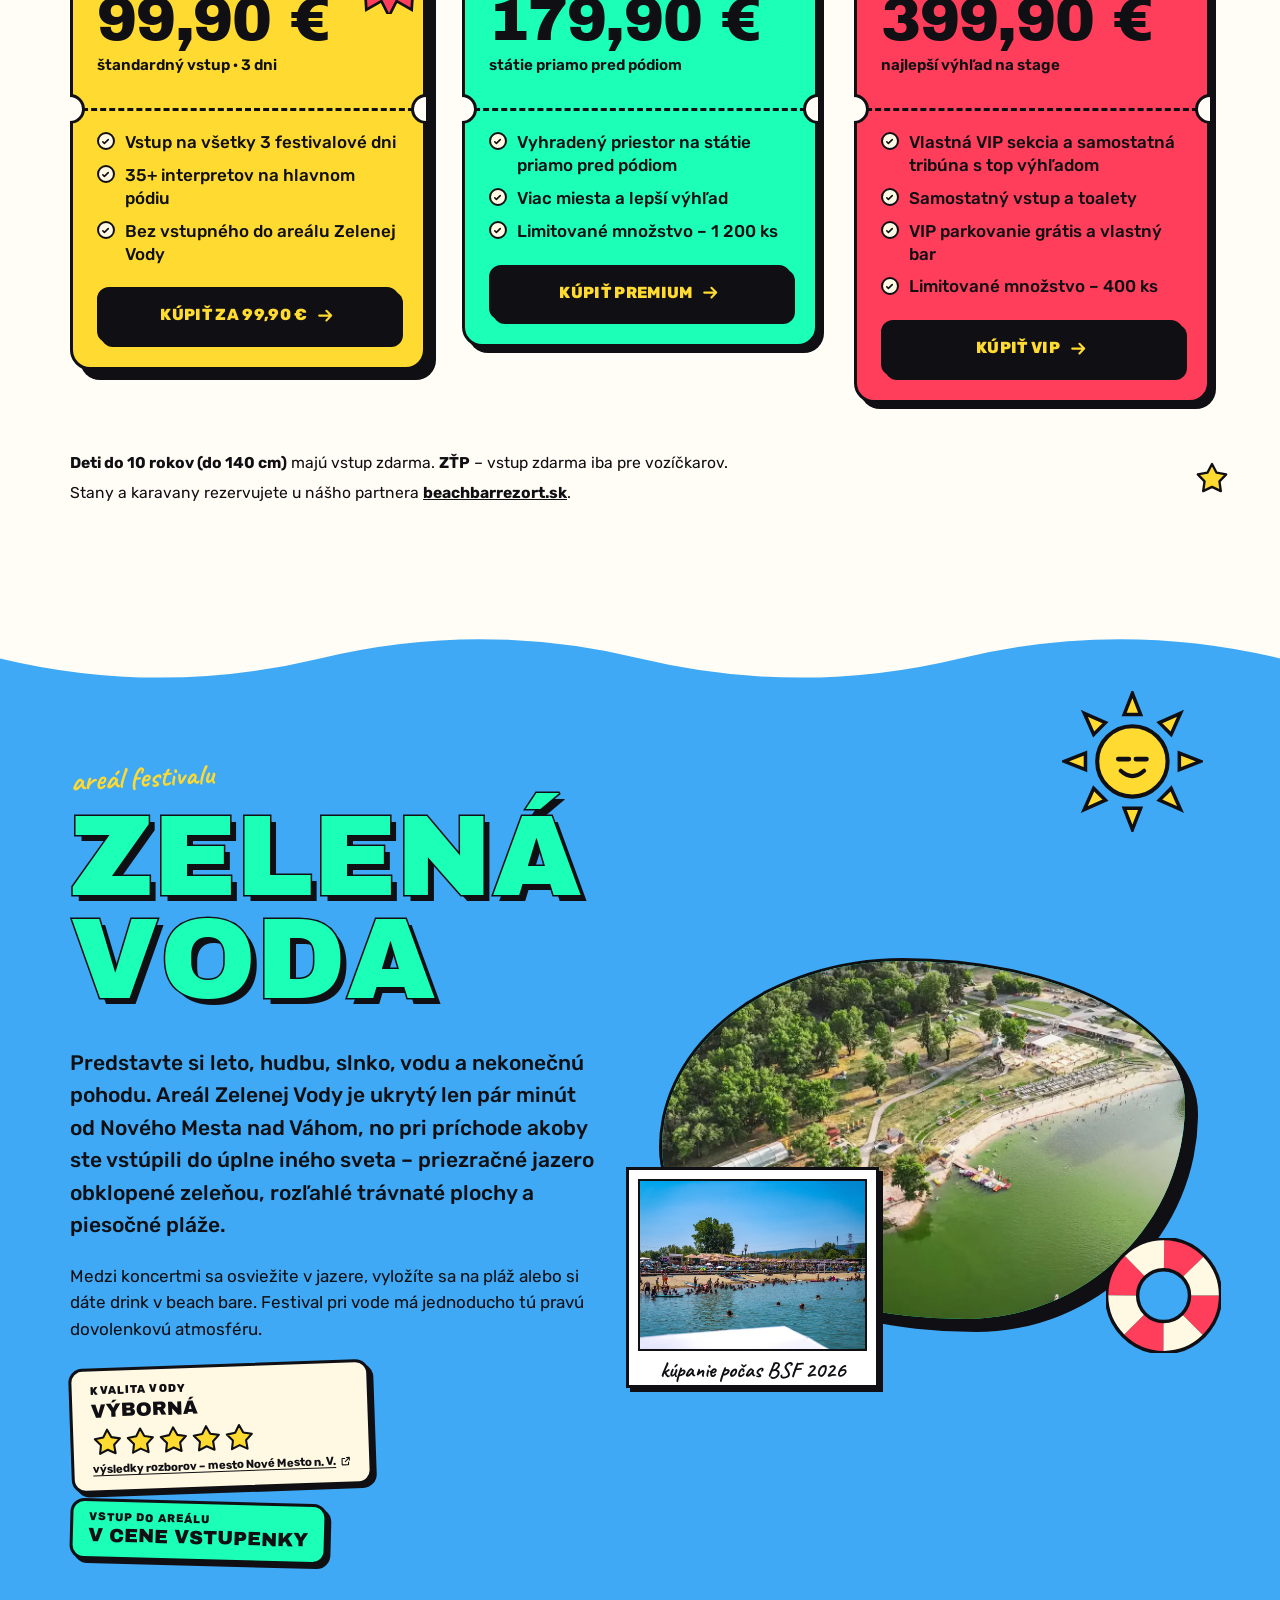
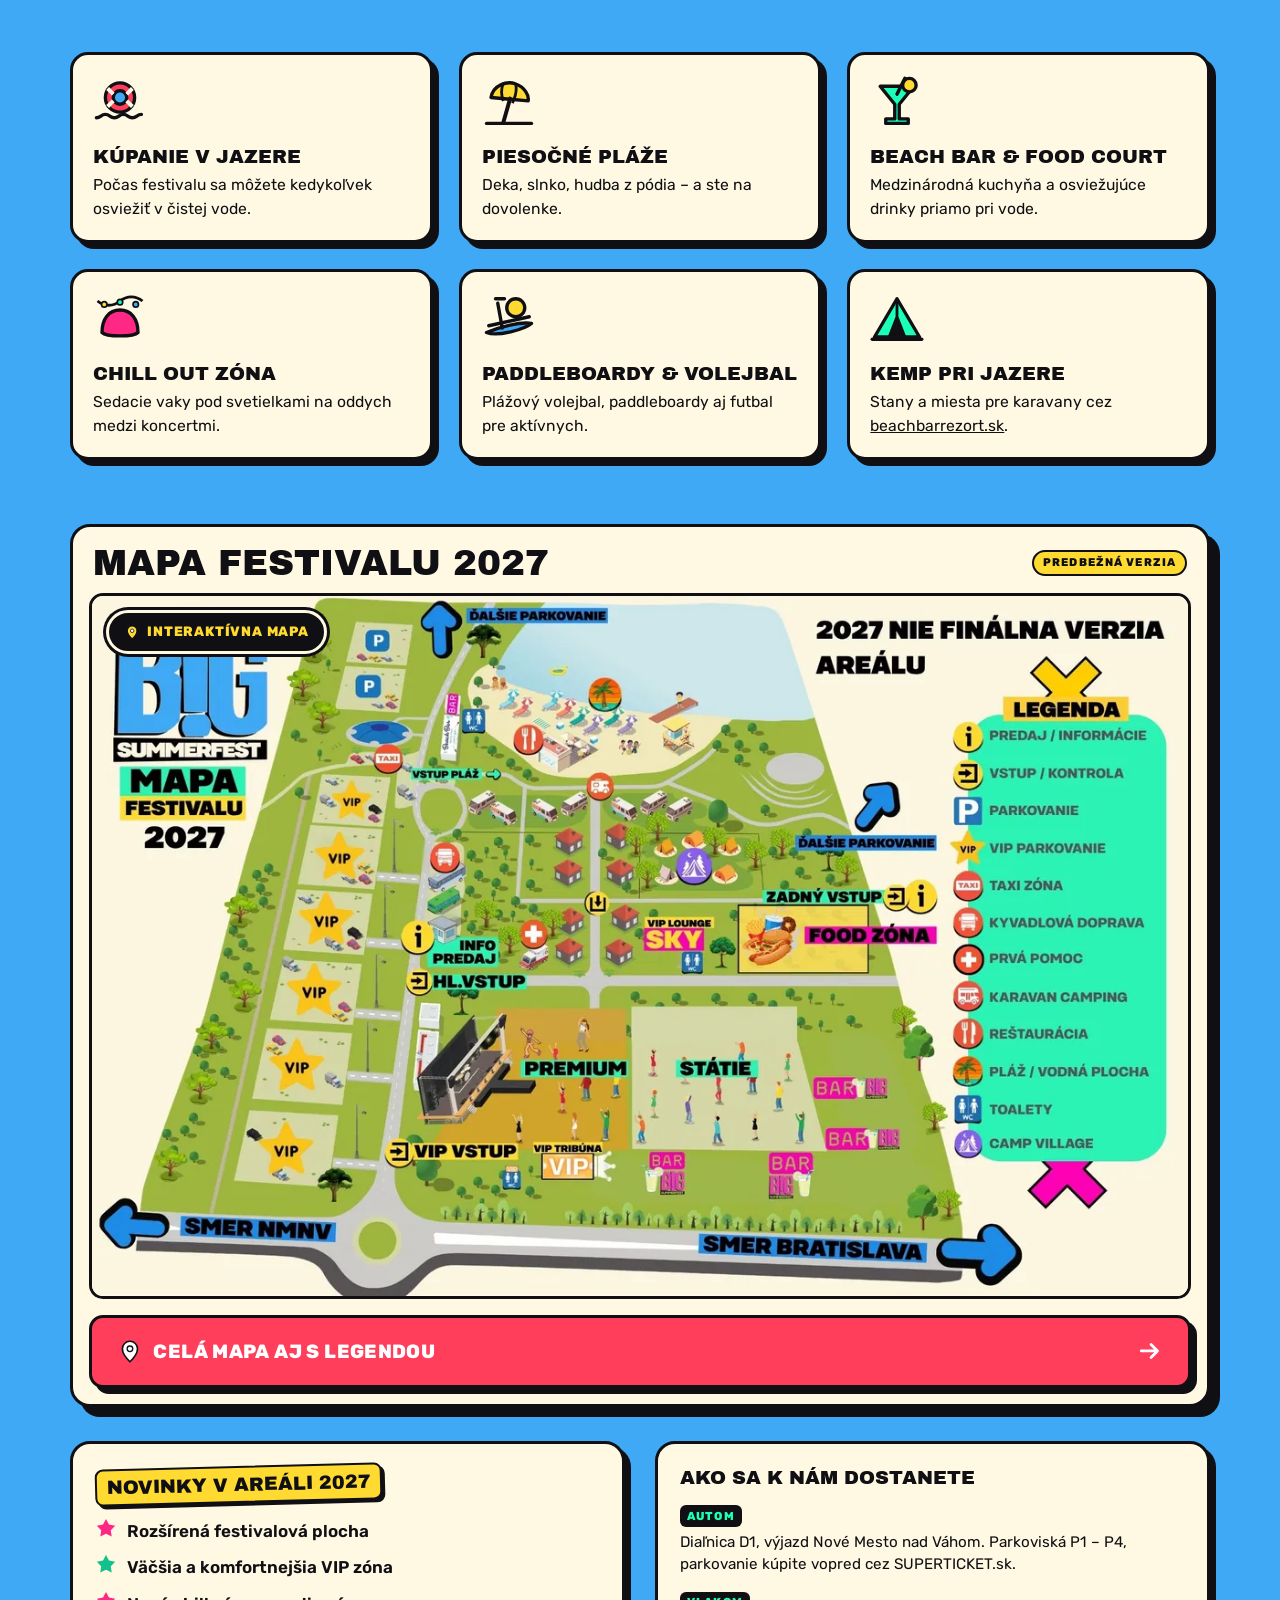
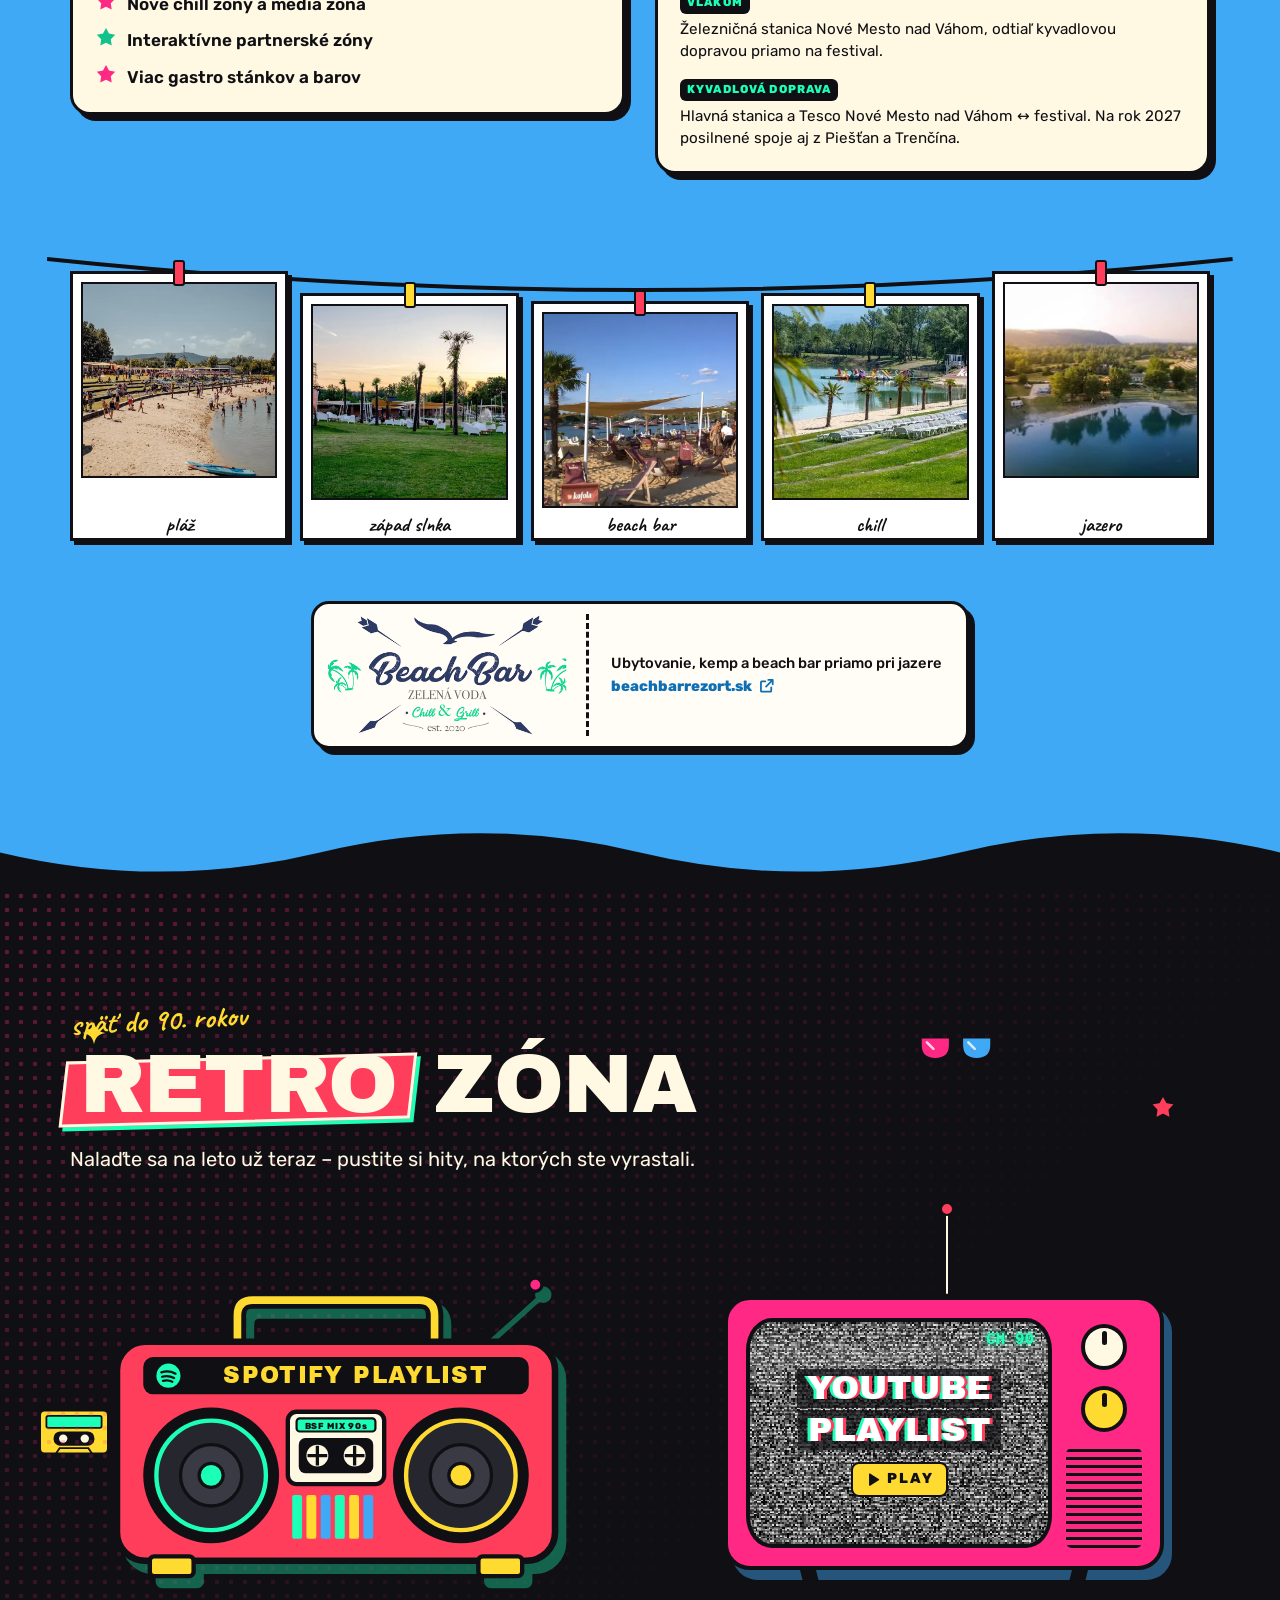
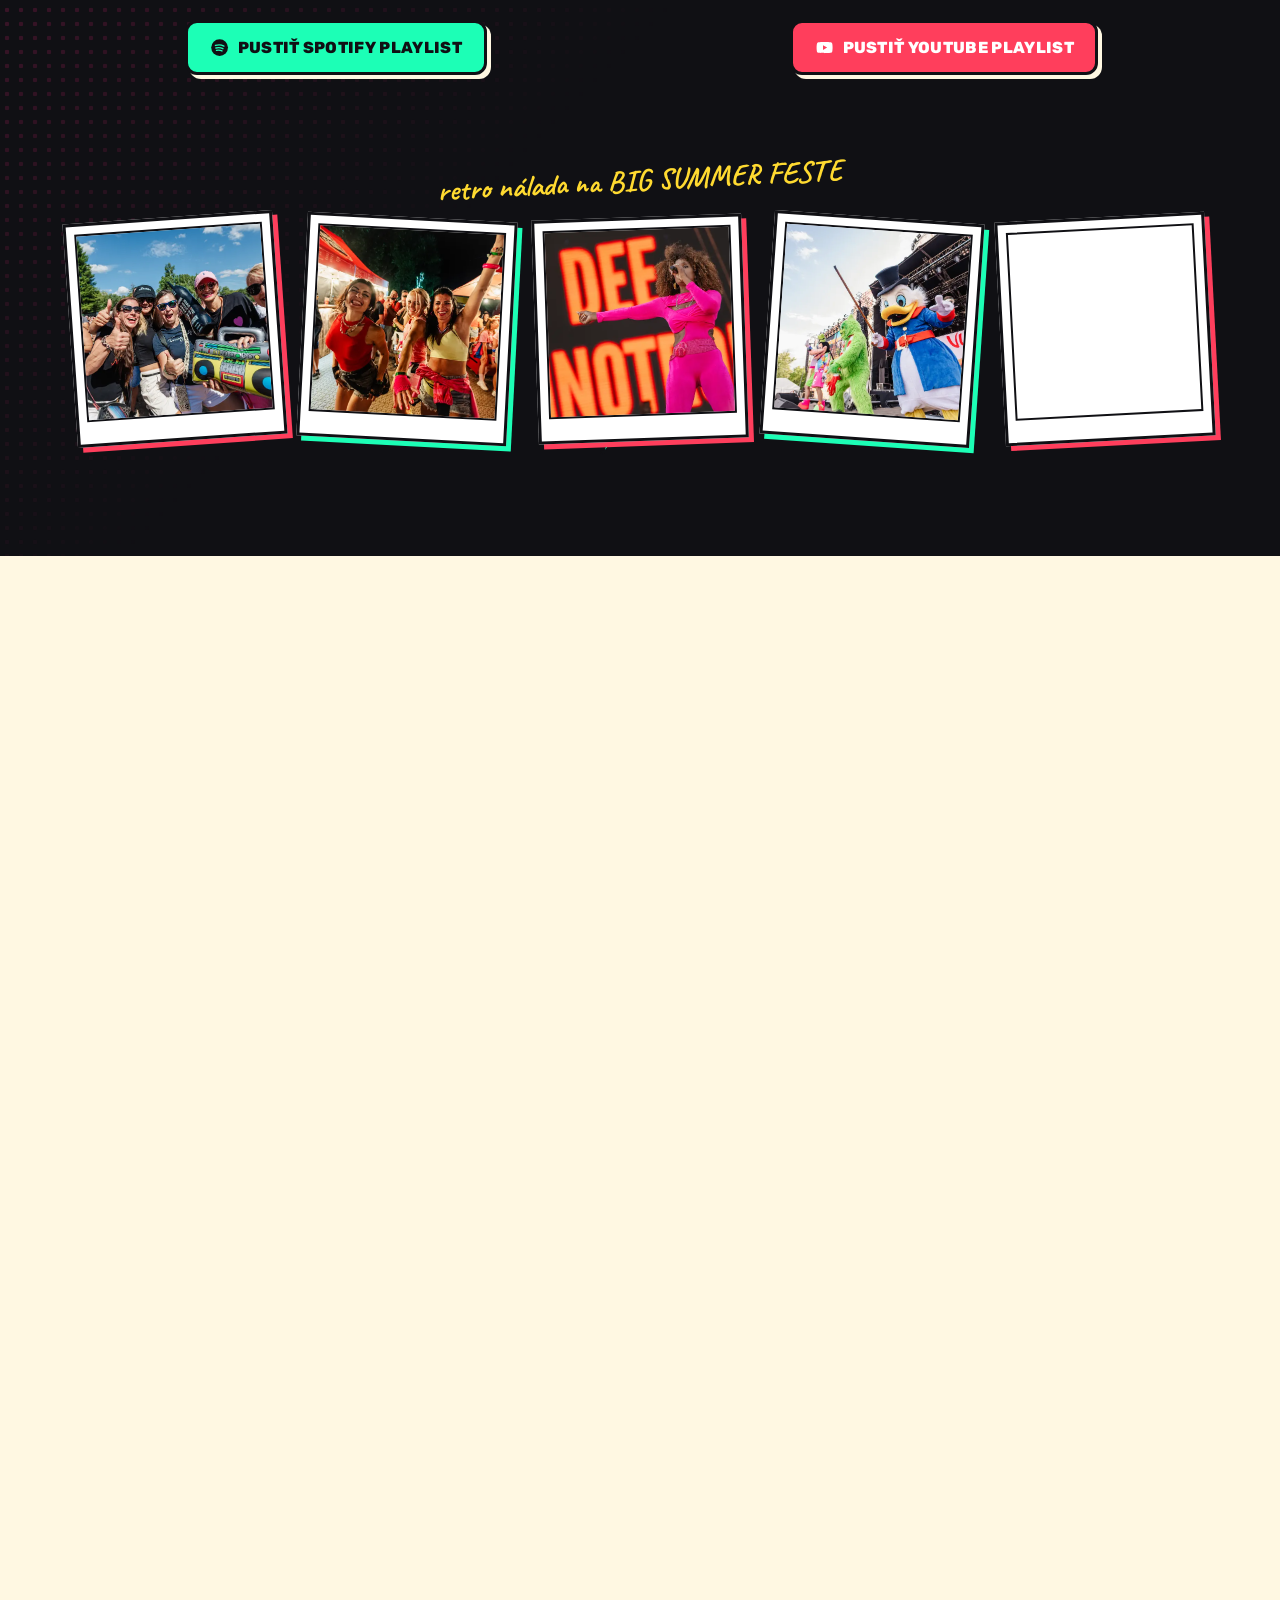
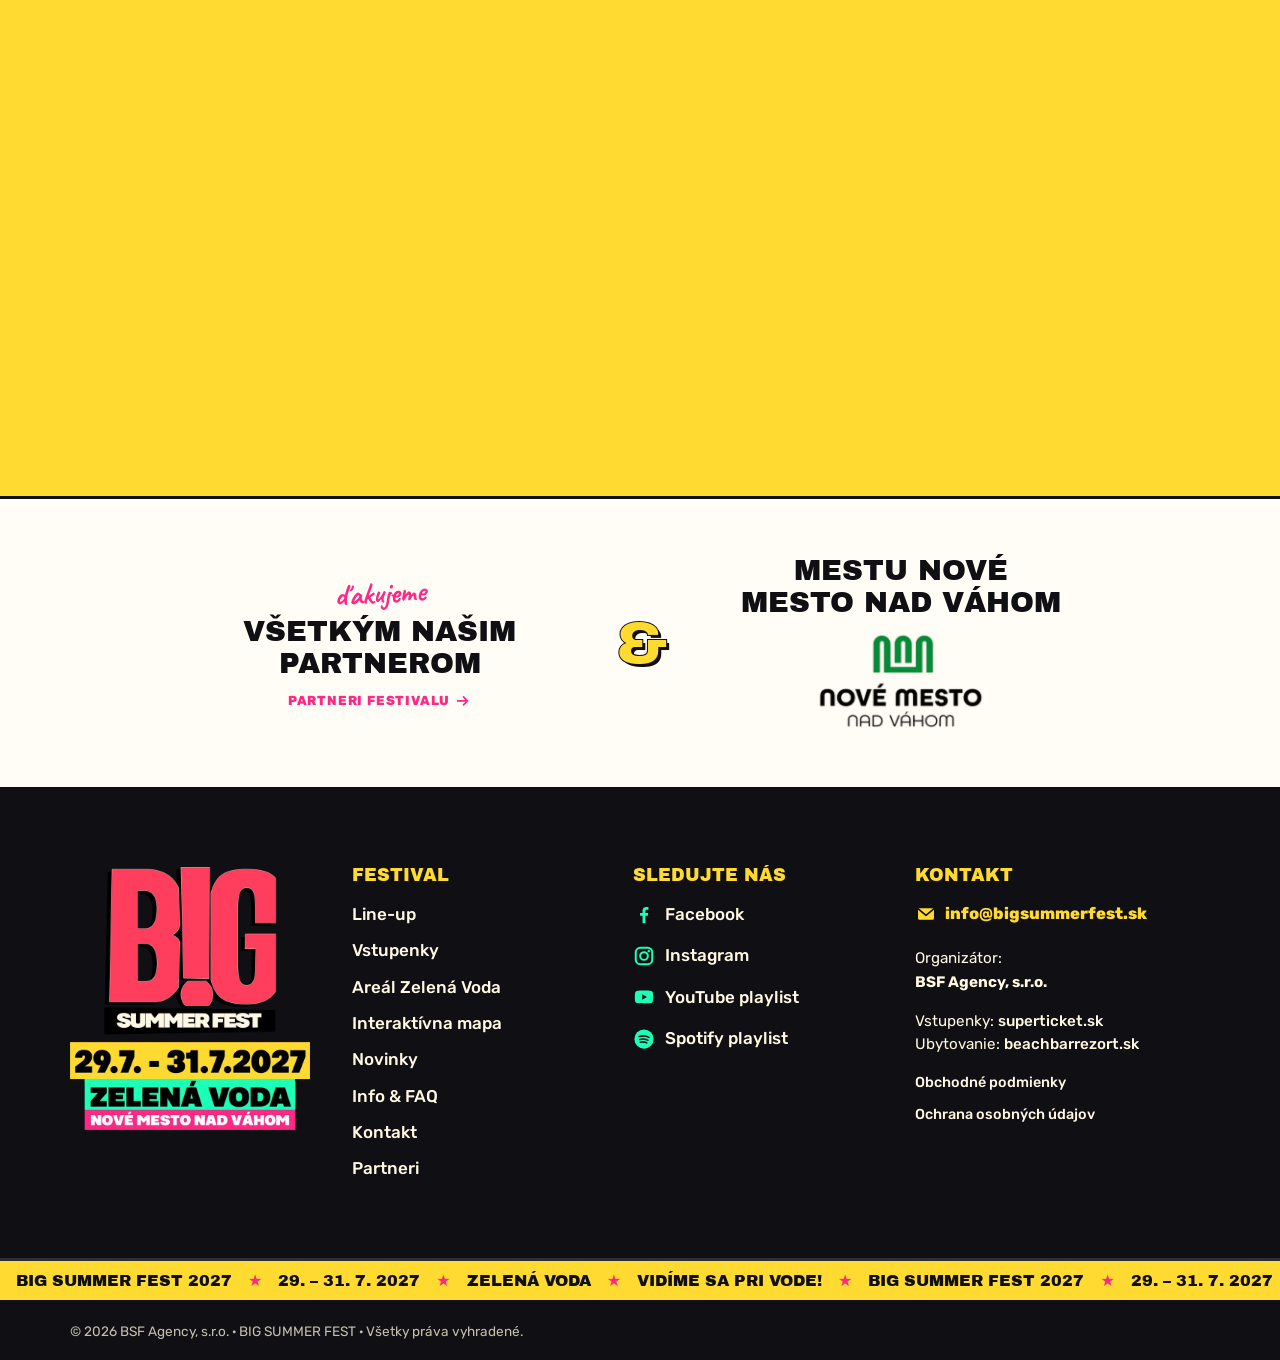
==== commit 91bc956b: "Add files via upload" ====
--- a/index.html
+++ b/index.html
@@ -54,6 +54,7 @@
     <symbol id="d-glasses" viewBox="0 0 130 56"><path d="M8 16h114" stroke="#101014" stroke-width="5" stroke-linecap="round"/><path d="M10 16h46v12q0 22-23 22T10 28Z" fill="#FF2884" stroke="#101014" stroke-width="4" stroke-linejoin="round"/><path d="M74 16h46v12q0 22-23 22T74 28Z" fill="#3FA9F5" stroke="#101014" stroke-width="4" stroke-linejoin="round"/><path d="M20 24l10 10M84 24l10 10" stroke="#fff" stroke-width="4" stroke-linecap="round" opacity=".8"/><path d="M56 22q9-6 18 0" fill="none" stroke="#101014" stroke-width="4"/></symbol>
     <symbol id="d-cassette" viewBox="0 0 120 78"><rect x="3" y="3" width="114" height="72" rx="8" fill="#FFDA30" stroke="#101014" stroke-width="4"/><rect x="14" y="12" width="92" height="20" rx="3" fill="#1CFFB6" stroke="#101014" stroke-width="3"/><rect x="26" y="38" width="68" height="24" rx="11" fill="#101014"/><circle cx="42" cy="50" r="7" fill="#FFF8E2"/><circle cx="78" cy="50" r="7" fill="#FFF8E2"/><path d="M30 75l6-9h48l6 9" fill="none" stroke="#101014" stroke-width="3"/></symbol>
     <symbol id="i-close" viewBox="0 0 24 24"><path d="M6 6l12 12M18 6 6 18" fill="none" stroke="currentColor" stroke-width="3" stroke-linecap="round"/></symbol>
+    <symbol id="i-mail" viewBox="0 0 24 24"><rect x="2.5" y="5" width="19" height="14" rx="2.5" fill="currentColor" stroke="#101014" stroke-width="1.6"/><path d="m3.5 6.5 8.5 7 8.5-7" fill="none" stroke="#101014" stroke-width="1.8" stroke-linejoin="round"/></symbol>
     <symbol id="i-pin" viewBox="0 0 24 24"><path fill="currentColor" stroke="#101014" stroke-width="1.5" d="M12 22s7-6.6 7-12a7 7 0 0 0-14 0c0 5.4 7 12 7 12Z"/><circle cx="12" cy="10" r="2.6" fill="#fff" stroke="#101014" stroke-width="1.2"/></symbol>
     <!-- feature icons -->
     <symbol id="f-swim" viewBox="0 0 48 48"><circle cx="24" cy="20" r="13" fill="#FF3E5C" stroke="#101014" stroke-width="3"/><circle cx="24" cy="20" r="6" fill="#3FA9F5" stroke="#101014" stroke-width="3"/><path d="M13 12l5 5m12 0 5-5m-22 16 5-5m12 0 5 5" stroke="#FFF8E2" stroke-width="3.5"/><path d="M3 38c4 0 4-3 8-3s4 3 8 3 4-3 8-3 4 3 8 3 4-3 8-3" fill="none" stroke="#101014" stroke-width="3" stroke-linecap="round"/></symbol>
@@ -87,7 +88,7 @@
       <a href="#line-up" style="--c:var(--pink)">Line-up</a>
       <a href="#vstupenky" style="--c:var(--mint)">Vstupenky</a>
       <a href="#zelena-voda" style="--c:var(--mint)">Zelená Voda</a>
-      <a href="#retro" style="--c:var(--blue)">Retro zóna</a>
+      <a href="mapa.html" style="--c:var(--blue)">Mapa</a>
       <a href="#novinky" style="--c:var(--yellow)">Novinky</a>
       <a href="faq.html" style="--c:var(--blue)">Info &amp; FAQ</a>
       <a href="partneri.html" style="--c:var(--pink)">Partneri</a>
@@ -541,10 +542,11 @@
     <div class="zv__grid">
       <div class="mapcard reveal">
         <div class="mapcard__head"><h3>Mapa festivalu 2027</h3><span class="tag">predbežná verzia</span></div>
-        <button class="map-open" type="button" data-full="assets/img/mapa-2027-full.webp" data-zoom="1" data-alt="Mapa festivalu BIG SUMMER FEST 2027 (predbežná verzia areálu)">
+        <a class="map-open" href="mapa.html">
           <img class="map-img" src="assets/img/mapa-2027.webp" width="1200" height="767" alt="Mapa festivalu BIG SUMMER FEST 2027 – parkoviská, VIP parkovanie, hlavný a VIP vstup, pódium, PREMIUM a státie, VIP tribúna, VIP lounge SKY, food zóna, karavan camping, camp village, pláž a kyvadlová doprava" loading="lazy" decoding="async">
-          <span class="map-open__hint"><svg class="ico"><use href="#i-zoom"/></svg>Zväčšiť mapu</span>
-        </button>
+          <span class="map-open__hint"><svg class="ico"><use href="#i-pin"/></svg>Interaktívna mapa</span>
+        </a>
+        <a class="btn btn--pink mapcard__btn" href="mapa.html"><svg class="ico mapcard__pin"><use href="#i-pin"/></svg><span>Celá mapa aj s legendou</span><svg class="ico"><use href="#i-arrow"/></svg></a>
       </div>
       <div class="zv__side">
         <div class="newsbox reveal">
@@ -979,6 +981,30 @@
   </div>
 </section>
 
+<!-- ============ KONTAKT ============ -->
+<section class="section contactsec" id="kontakt" aria-labelledby="contact-title">
+  <svg class="deco a-spin" style="--s:38px;top:12%;right:6%;color:var(--pink)" aria-hidden="true"><use href="#i-star"/></svg>
+  <svg class="deco a-drift" style="--s:92px;bottom:10%;left:4%" aria-hidden="true"><use href="#d-cloud"/></svg>
+  <div class="wrap contactsec__grid">
+    <div class="contactsec__main">
+      <p class="hand hand--pink">sme tu pre vás</p>
+      <h2 class="sec-title" id="contact-title"><span class="hl" style="--c:var(--pink)">Kontakt</span></h2>
+      <p class="sec-lead">Máte otázku k vstupenkám, programu alebo pobytu na Zelenej Vode? Napíšte nám – radi vám poradíme.</p>
+      <a class="contactsec__mail" href="mailto:info@bigsummerfest.sk"><span class="contactsec__ico" aria-hidden="true"><svg><use href="#i-mail"/></svg></span><span class="contactsec__addr"><small>napíšte nám na</small><b>info@bigsummerfest.sk</b></span></a>
+      <div class="contactsec__row">
+        <button class="contactsec__copy" type="button" data-copy="info@bigsummerfest.sk"><span>Kopírovať e-mail</span></button>
+        <p class="contactsec__org">Organizátor: <strong>BSF Agency, s.r.o.</strong></p>
+      </div>
+    </div>
+    <ul class="contactsec__cards">
+      <li><a class="ccard" href="https://www.superticket.sk/big-summer-fest-2027" target="_blank" rel="noopener" style="--c:var(--yellow)"><svg class="ccard__ico" aria-hidden="true"><use href="#i-ticket"/></svg><b>Vstupenky</b><span>superticket.sk</span></a></li>
+      <li><a class="ccard" href="https://beachbarrezort.sk/" target="_blank" rel="noopener" style="--c:var(--mint)"><svg class="ccard__ico" aria-hidden="true"><use href="#f-tent"/></svg><b>Ubytovanie a kemp</b><span>beachbarrezort.sk</span></a></li>
+      <li><a class="ccard" href="partneri.html" style="--c:var(--pink)"><svg class="ccard__ico" aria-hidden="true"><use href="#i-star"/></svg><b>Partnerstvá a médiá</b><span>ponuka spolupráce</span></a></li>
+      <li><a class="ccard" href="faq.html" style="--c:var(--blue)"><svg class="ccard__ico" aria-hidden="true"><use href="#i-spark"/></svg><b>Info &amp; FAQ</b><span>odpovede na časté otázky</span></a></li>
+    </ul>
+  </div>
+</section>
+
 </main>
 
 <!-- ============ FOOTER ============ -->
@@ -1007,8 +1033,10 @@
         <li><a href="#line-up">Line-up</a></li>
         <li><a href="#vstupenky">Vstupenky</a></li>
         <li><a href="#zelena-voda">Areál Zelená Voda</a></li>
+        <li><a href="mapa.html">Interaktívna mapa</a></li>
         <li><a href="#novinky">Novinky</a></li>
         <li><a href="faq.html">Info &amp; FAQ</a></li>
+        <li><a href="#kontakt">Kontakt</a></li>
         <li><a href="partneri.html">Partneri</a></li>
       </ul>
     </div>
@@ -1023,6 +1051,7 @@
     </div>
     <div class="footer__col">
       <h3>Kontakt</h3>
+      <p class="footer__mail"><a href="mailto:info@bigsummerfest.sk"><svg class="ico"><use href="#i-mail"/></svg>info@bigsummerfest.sk</a></p>
       <p>Organizátor:<br><strong>BSF Agency, s.r.o.</strong></p>
       <p>Vstupenky: <a href="https://www.superticket.sk/big-summer-fest-2027" target="_blank" rel="noopener">superticket.sk</a><br>Ubytovanie: <a href="https://beachbarrezort.sk/" target="_blank" rel="noopener">beachbarrezort.sk</a></p>
       <ul class="footer__legal">
--- a/assets/css/style.css
+++ b/assets/css/style.css
@@ -76,6 +76,8 @@
 .hand--pink{color:var(--magenta)} .hand--blue{color:#1473B8} .hand--yellow{color:var(--yellow)}
 .sticker{display:inline-flex;align-items:center;gap:.4em;font:800 .82rem/1 var(--f-body);text-transform:uppercase;letter-spacing:.08em;padding:.6em .9em;border:var(--b);border-radius:999px;box-shadow:var(--sh-sm);background:var(--yellow);transform:rotate(-3deg);margin:0 0 18px;animation:wiggle 3s ease-in-out infinite;--r:3deg}
 .sticker span{font-family:var(--f-display);font-weight:400;letter-spacing:.02em}
+.sticker span{white-space:nowrap}
+@media (max-width:560px){.sticker{display:inline-block;line-height:1.35;max-width:100%}}
 .hl{position:relative;display:inline-block;z-index:0;padding-inline:.12em}
 .hl::before{content:"";position:absolute;inset:18% -.08em 4% -.08em;background:var(--c,var(--yellow));border:var(--b);z-index:-1;transform:skew(-8deg) rotate(-1.5deg);box-shadow:var(--sh-sm)}
 .badge{position:absolute;top:10px;left:10px;z-index:3;font:800 .66rem/1 var(--f-body);text-transform:uppercase;letter-spacing:.08em;padding:.5em .7em;border:2.5px solid var(--ink);border-radius:999px;background:var(--bb,var(--yellow));box-shadow:2px 2px 0 var(--ink);transform:rotate(-4deg)}
@@ -110,6 +112,17 @@
 .burger[aria-expanded="true"] span:nth-child(2){opacity:0}
 .burger[aria-expanded="true"] span:nth-child(3){transform:translateY(-7.5px) rotate(-45deg)}
 
+/* prepínač jazyka SK / EN */
+.lang-switch{display:inline-flex;align-items:stretch;flex:none;border:var(--b);border-radius:10px;overflow:hidden;background:var(--cream);box-shadow:3px 3px 0 var(--ink);font:800 .8rem/1 var(--f-body);letter-spacing:.04em;transition:transform .15s,box-shadow .15s}
+.lang-switch>*{display:flex;align-items:center;gap:6px;padding:0 .7em;min-height:38px;text-decoration:none;color:var(--ink)}
+.lang-switch__cur{background:var(--ink);color:var(--cream)!important}
+.lang-switch a{position:relative}
+.lang-switch a::before{content:"";width:14px;height:10px;border-radius:2px;border:1.5px solid var(--ink);background:linear-gradient(#fff 0 33%,#0B4EA2 33% 66%,#EE1C25 66%)}
+.lang-switch a[hreflang="en"]::before{background:linear-gradient(90deg,transparent 42%,#C8102E 42% 58%,transparent 58%),linear-gradient(transparent 38%,#C8102E 38% 62%,transparent 62%),#fff;box-shadow:inset 0 0 0 2px #012169}
+.lang-switch:hover{transform:translate(-2px,-2px) rotate(-2deg);box-shadow:5px 5px 0 var(--ink)}
+.lang-switch a:hover{background:var(--yellow)}
+.footer__lang{display:inline-flex;align-items:center;gap:8px;margin-top:6px;font-weight:700}
+@media (max-width:480px){.lang-switch__cur{display:none}.lang-switch>*{padding:0 .6em;min-height:44px}}
 @media (max-width:1100px){
   .site-header{backdrop-filter:none;-webkit-backdrop-filter:none;background:var(--cream)}
   .burger{display:block}
@@ -121,6 +134,7 @@
   .nav__social{display:flex;justify-content:center;margin-top:8px}
   .header__cta{margin-left:auto}
 }
+@media (min-width:1101px) and (max-width:1340px){.header__inner{gap:12px}.nav{gap:6px}.nav>a{font-size:.72rem;padding:.6em .55em;letter-spacing:.01em}.header__cta{gap:8px}.header__cta .btn--sm{padding:.7em .8em}.lang-switch__cur{display:none}}
 @media (max-width:480px){.header__cta .btn span{display:none}.header__cta .btn{padding:.7em}.brand{width:64px}.header__inner{min-height:68px}}
 
 /* ---------- HERO ---------- */
@@ -742,7 +756,7 @@
 .quality--water small .ico{width:.95em;height:.95em}
 
 /* mapa */
-.map-open{position:relative;display:block;width:100%;padding:0;border:var(--b);border-radius:14px;overflow:hidden;background:var(--cream);cursor:zoom-in}
+.map-open{position:relative;display:block;width:100%;padding:0;border:var(--b);border-radius:14px;overflow:hidden;background:var(--cream);cursor:pointer}
 .map-img{width:100%;height:auto;transition:transform .6s}
 .map-open:hover .map-img{transform:scale(1.03)}
 .map-open__hint{position:absolute;left:14px;top:14px;display:inline-flex;align-items:center;gap:.5em;font:800 .85rem/1 var(--f-body);text-transform:uppercase;letter-spacing:.06em;background:var(--ink);color:var(--yellow);padding:.8em 1.1em;border-radius:999px;border:3px solid var(--cream);box-shadow:0 0 0 3px var(--ink);animation:breathe 1.6s ease-in-out infinite}
@@ -914,7 +928,7 @@
 }
 
 /* výkon: sekcie mimo obrazovky sa nevykresľujú */
-.videos,.gallery,.news,.press,.faq--mini,.follow{content-visibility:auto;contain-intrinsic-size:auto 900px}
+.videos,.gallery,.news,.press,.faq--mini,.follow,.contactsec{content-visibility:auto;contain-intrinsic-size:auto 900px}
 
 /* Beach Bar logo */
 .bbr__logo img{width:clamp(180px,22vw,240px);height:auto;display:block;transition:transform .3s}
@@ -953,3 +967,39 @@
 .partners-board{display:block;width:100%;padding:0;border:var(--b);border-radius:20px;overflow:hidden;background:var(--cream);box-shadow:var(--sh-lg);cursor:zoom-in;transition:transform .3s cubic-bezier(.2,1.4,.4,1)}
 .partners-board:hover{transform:rotate(-.6deg) scale(1.01)}
 .partners-board img{width:100%;height:auto;display:block}
+
+/* ---------- MAPA – veľké tlačidlo pod náhľadom ---------- */
+.mapcard__btn{display:flex;width:100%;margin-top:16px;font-size:clamp(1rem,1.6vw,1.2rem);padding:1.05em 1.3em;border-radius:14px;box-shadow:var(--sh);justify-content:space-between;text-align:left}
+.mapcard__btn span{flex:1}
+.mapcard__btn .ico{width:1.35em;height:1.35em}
+.mapcard__btn:hover .mapcard__pin{animation:pin-hop .6s ease}
+@keyframes pin-hop{40%{transform:translateY(-5px) rotate(-8deg)}}
+
+/* ---------- KONTAKT ---------- */
+.contactsec{position:relative;background:var(--yellow);border-top:var(--b);overflow:hidden;isolation:isolate}
+.contactsec::before{content:"";position:absolute;inset:0;z-index:-1;background-image:radial-gradient(rgba(16,16,20,.13) 2px,transparent 2.6px);background-size:18px 18px}
+.contactsec__grid{display:grid;grid-template-columns:minmax(0,1.1fr) minmax(0,1fr);gap:clamp(28px,5vw,64px);align-items:center}
+.contactsec__main .sec-lead{max-width:44ch}
+.contactsec__mail{display:inline-flex;align-items:center;gap:16px;max-width:100%;margin-top:6px;text-decoration:none;color:var(--ink);background:var(--cream);border:var(--b);border-radius:18px;padding:14px 22px 14px 14px;box-shadow:var(--sh);transition:transform .15s,box-shadow .15s}
+.contactsec__mail:hover{transform:translate(-3px,-3px) rotate(-1deg);box-shadow:var(--sh-lg)}
+.contactsec__ico{display:grid;place-items:center;flex:none;width:58px;height:58px;border:var(--b);border-radius:14px;background:var(--pink);color:var(--cream)}
+.contactsec__ico svg{width:34px;height:34px}
+.contactsec__mail:hover .contactsec__ico svg{animation:pin-hop .6s ease}
+.contactsec__addr{display:flex;flex-direction:column;min-width:0}
+.contactsec__addr small{font:800 .7rem/1 var(--f-body);text-transform:uppercase;letter-spacing:.12em;opacity:.7;margin-bottom:6px}
+.contactsec__addr b{font:400 clamp(1.15rem,2.6vw,1.9rem)/1.05 var(--f-display);overflow-wrap:anywhere}
+.contactsec__row{display:flex;align-items:center;flex-wrap:wrap;gap:12px 20px;margin-top:18px}
+.contactsec__copy{border:2.5px solid var(--ink);border-radius:999px;background:var(--ink);color:var(--yellow);font:800 .78rem/1 var(--f-body);text-transform:uppercase;letter-spacing:.08em;padding:.75em 1.1em;box-shadow:3px 3px 0 var(--pink);transition:transform .15s}
+.contactsec__copy:hover{transform:translate(-1px,-1px)}
+.contactsec__copy.is-done{background:var(--mint);color:var(--ink)}
+.contactsec__org{margin:0;font-size:.95rem}
+.contactsec__cards{list-style:none;margin:0;padding:0;display:grid;grid-template-columns:repeat(2,minmax(0,1fr));gap:16px}
+.ccard{position:relative;display:flex;flex-direction:column;gap:4px;height:100%;text-decoration:none;color:var(--ink);background:var(--cream);border:var(--b);border-radius:18px;padding:18px 18px 16px;box-shadow:5px 5px 0 var(--ink);transition:transform .15s,box-shadow .15s}
+.ccard:hover{transform:translate(-2px,-3px) rotate(-1deg);box-shadow:7px 8px 0 var(--ink)}
+.ccard__ico{width:48px;height:48px;padding:8px;margin-bottom:8px;background:var(--c);border:2.5px solid var(--ink);border-radius:13px;color:var(--ink);box-shadow:2px 2px 0 var(--ink)}
+.ccard b{font:400 1.15rem/1.05 var(--f-display);text-transform:uppercase}
+.ccard span{font-weight:600;font-size:.92rem;opacity:.8}
+.footer__mail a{display:inline-flex;align-items:center;gap:8px;font-weight:800!important;font-size:1.02rem;color:var(--yellow)}
+.footer__mail .ico{width:22px;height:22px;color:var(--yellow)}
+@media (max-width:900px){.contactsec__grid{grid-template-columns:1fr}}
+@media (max-width:480px){.contactsec__cards{grid-template-columns:1fr 1fr;gap:12px}.ccard{padding:16px 12px 12px}.ccard b{font-size:1rem}.contactsec__mail{gap:12px;padding:12px 14px 12px 12px}.contactsec__ico{width:48px;height:48px}}
